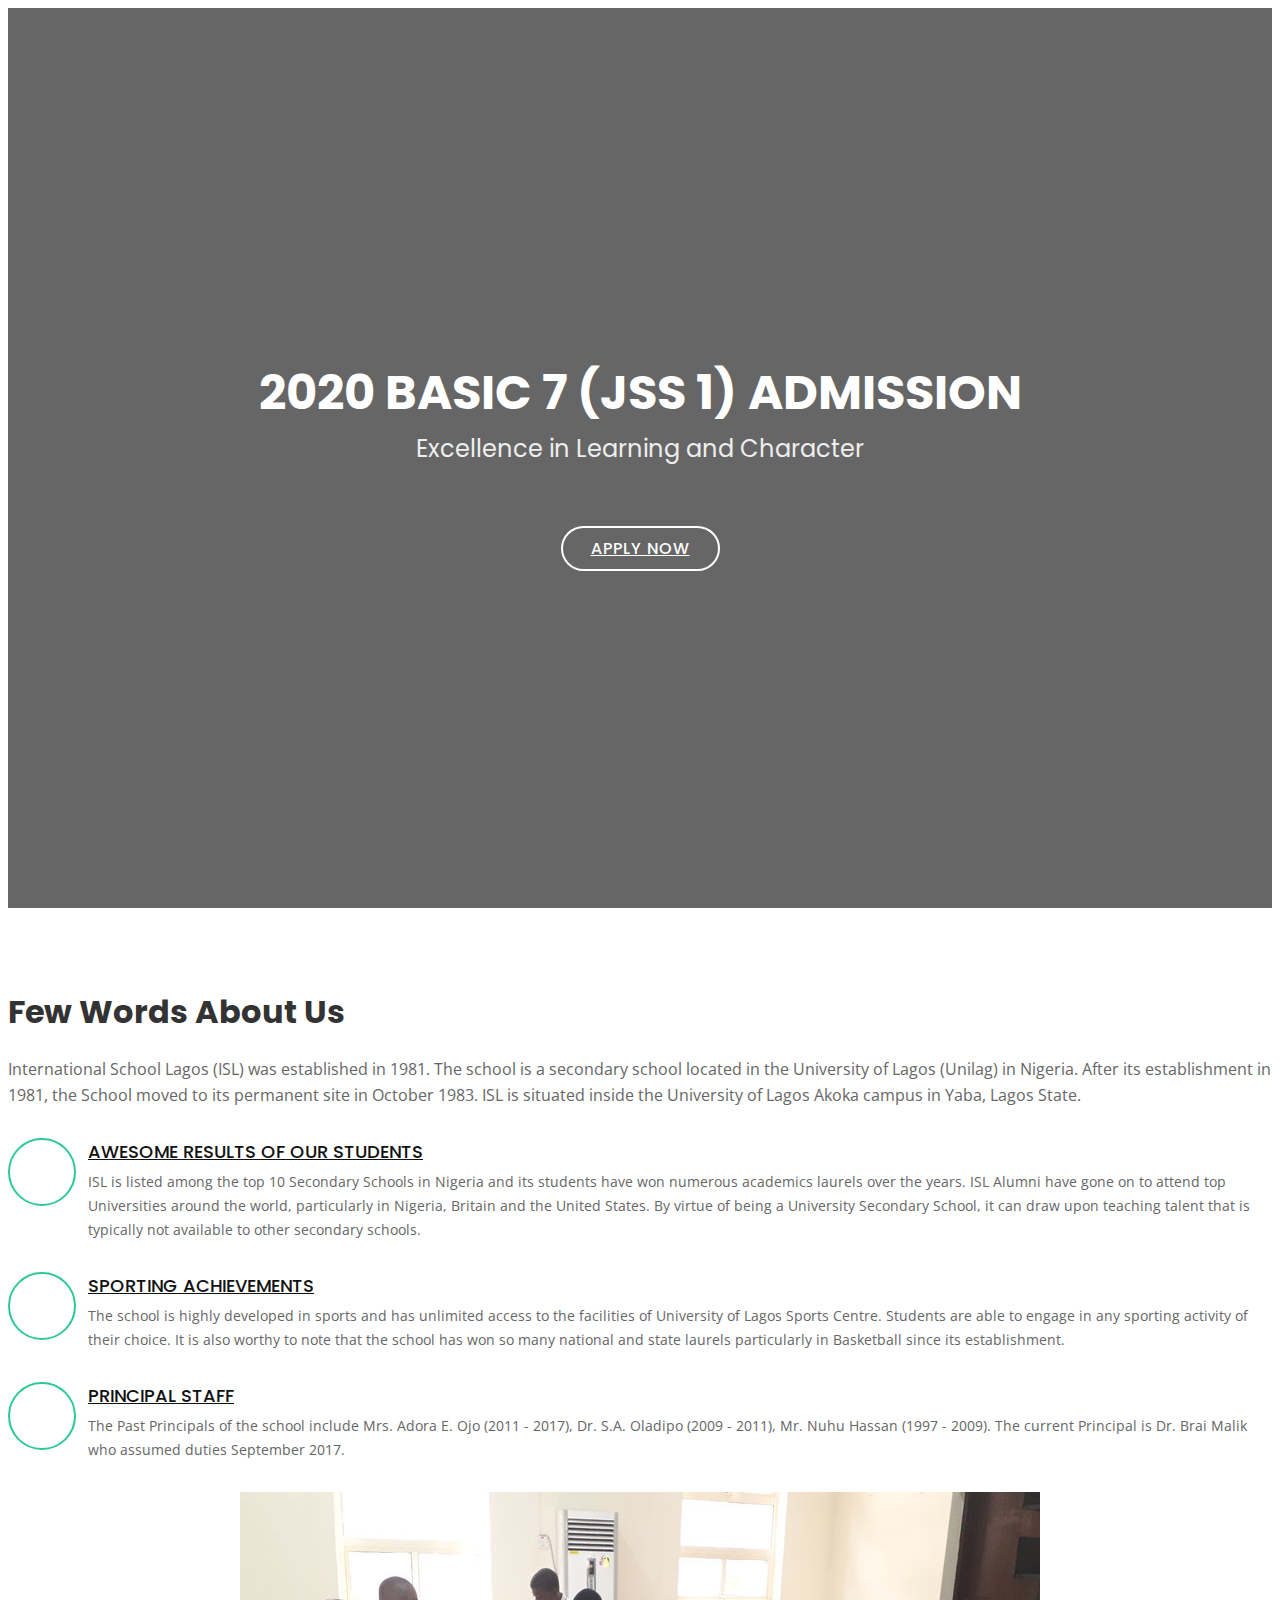
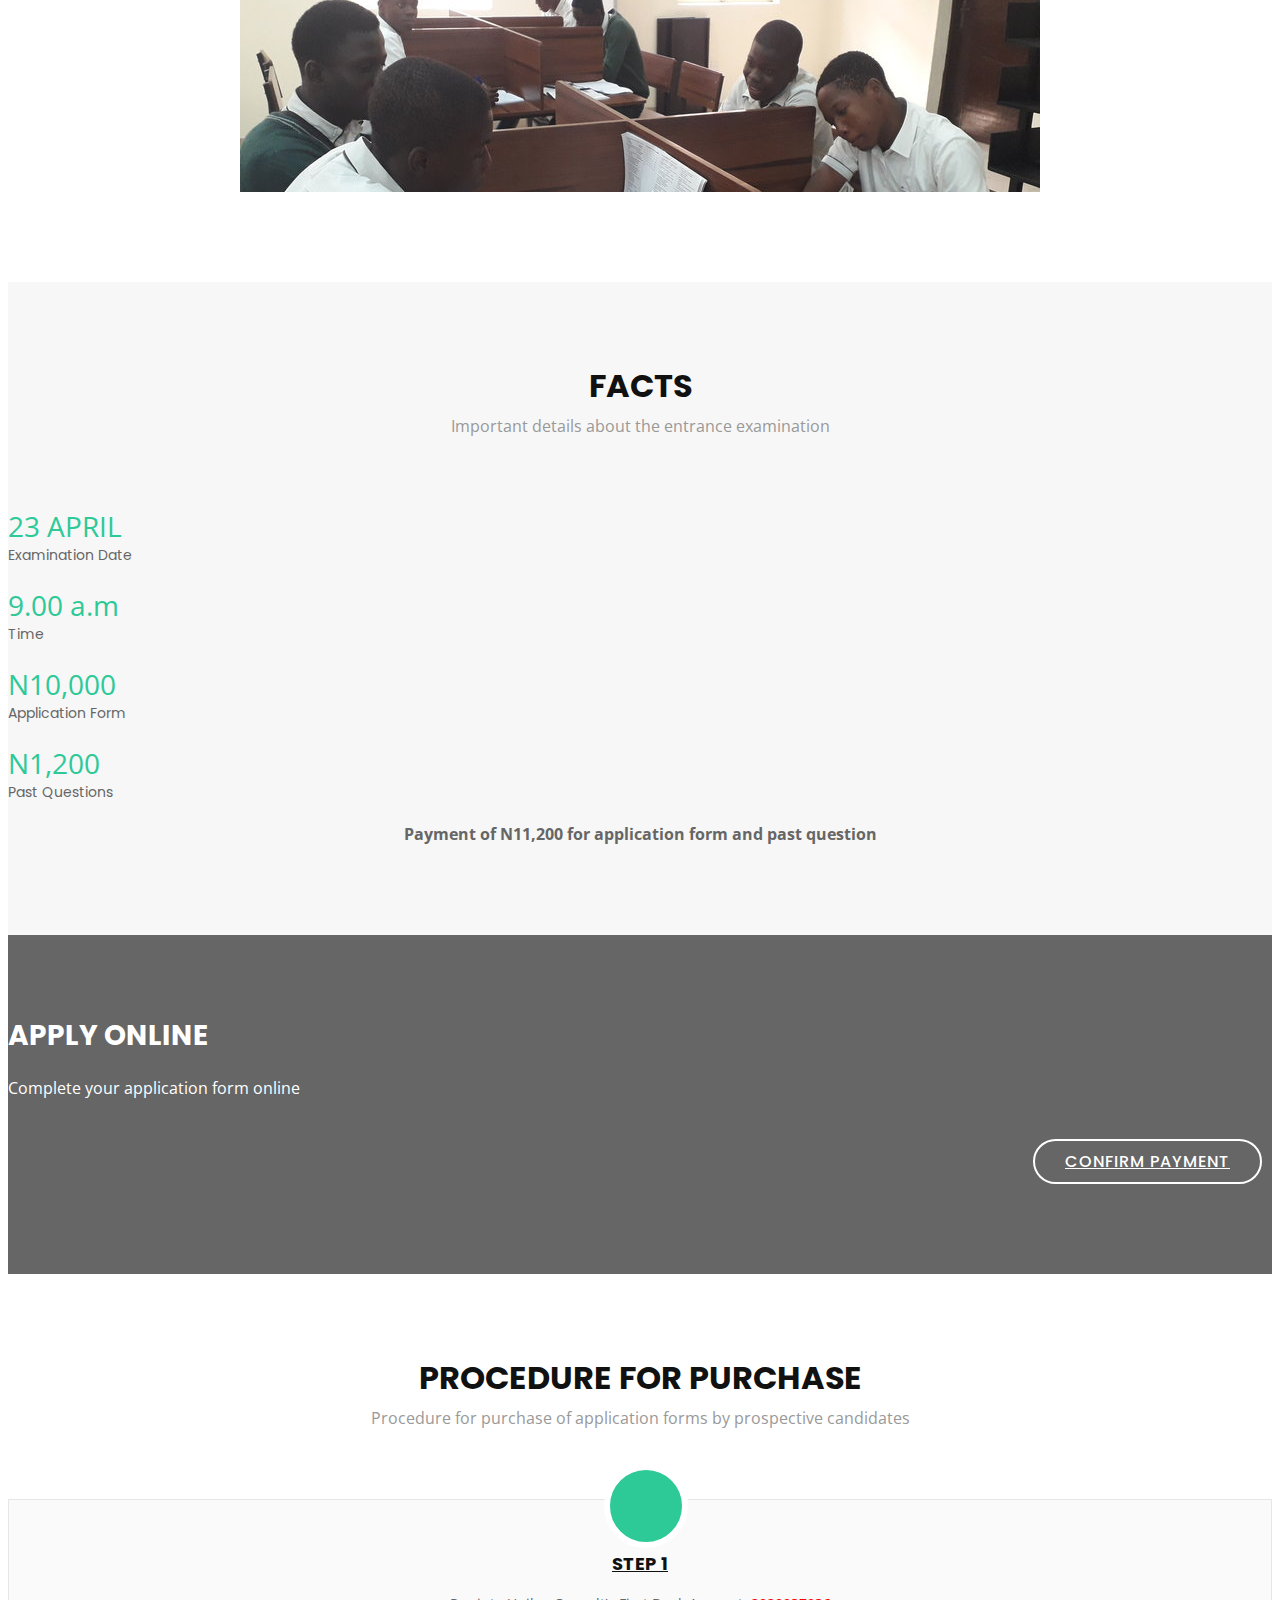
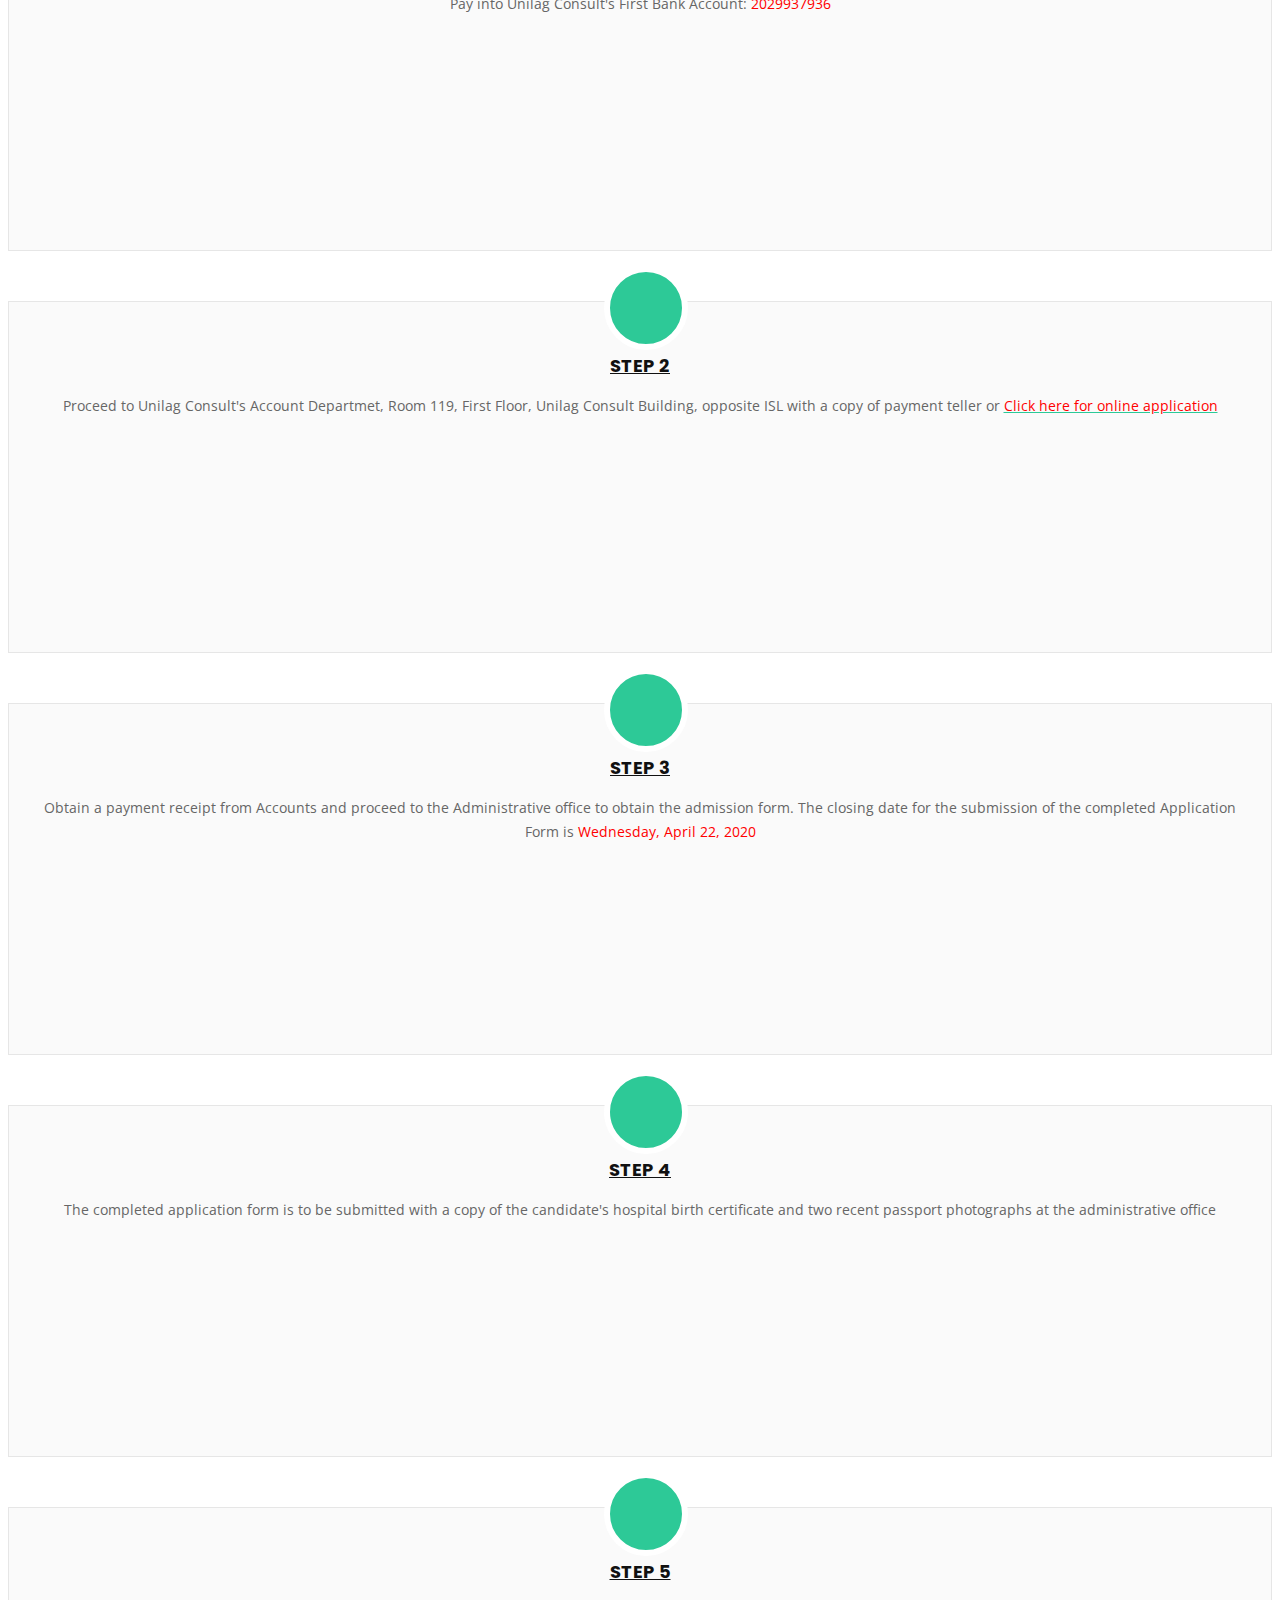
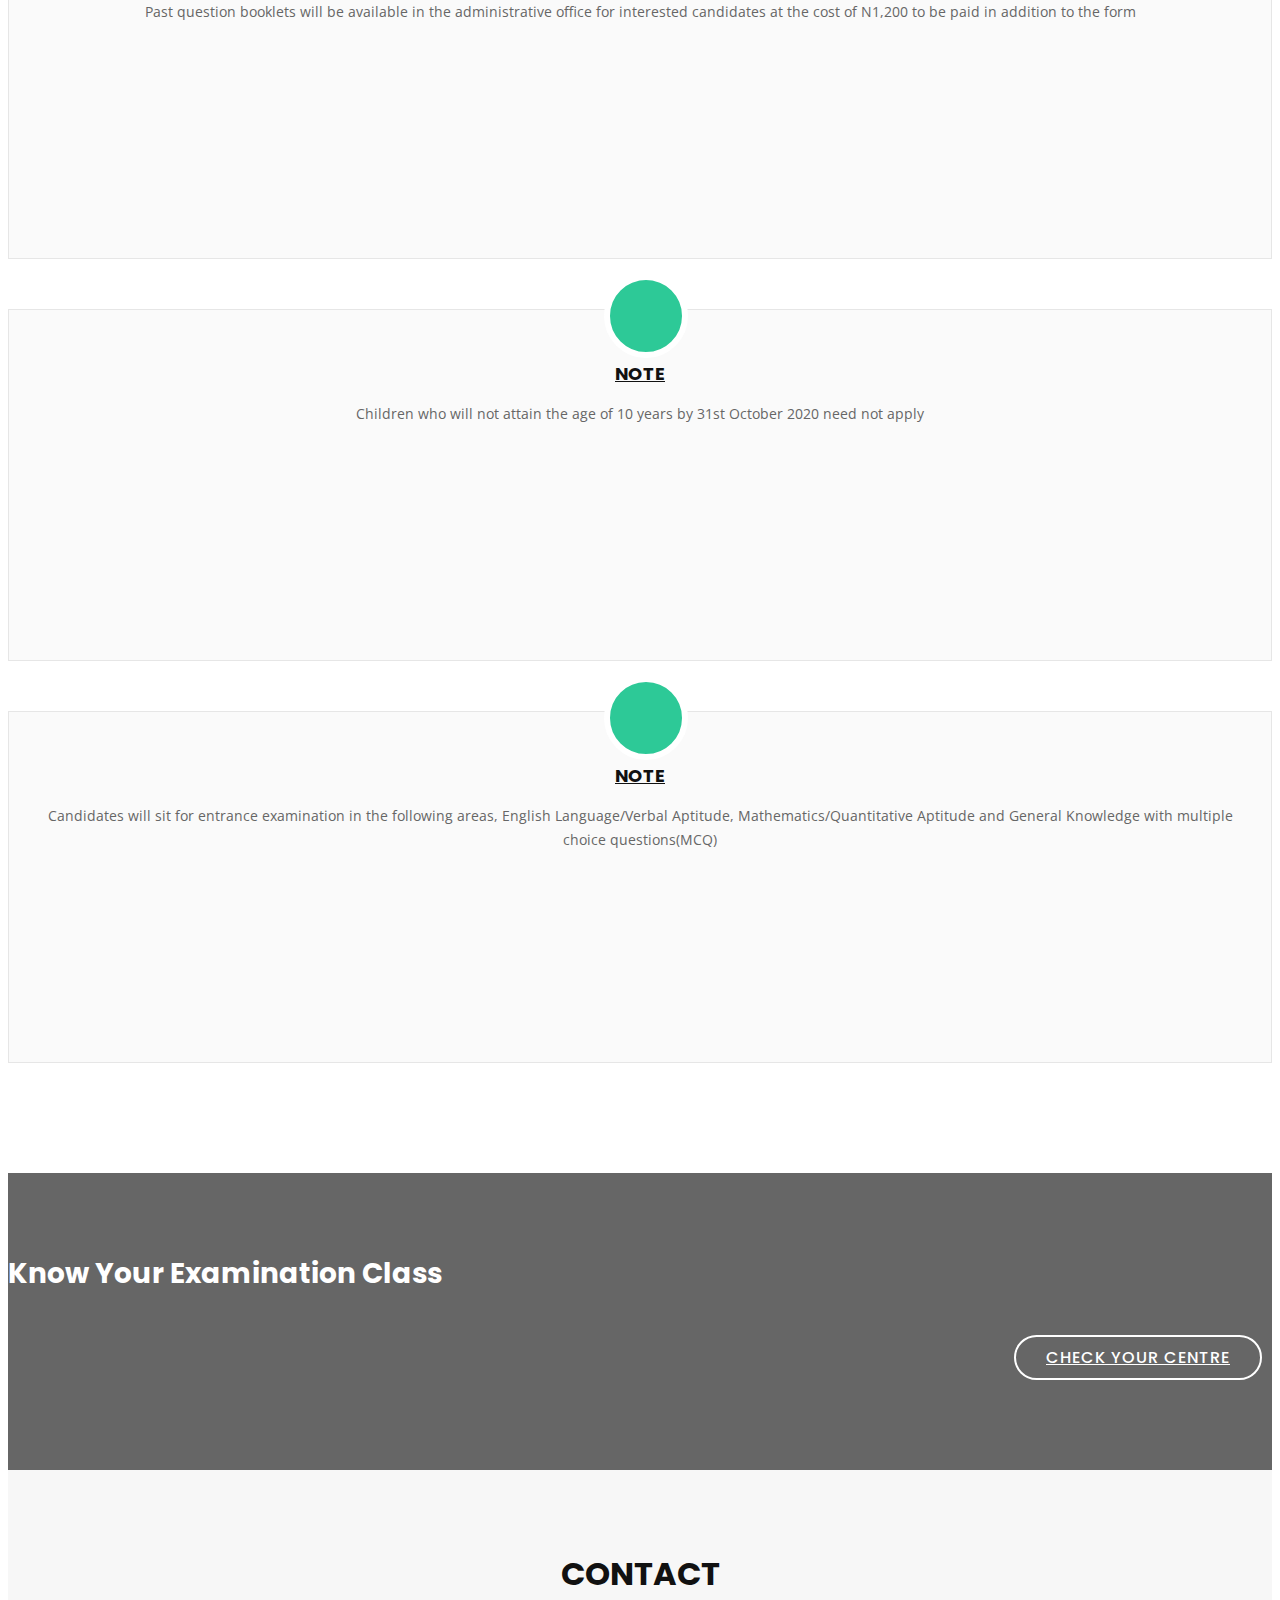
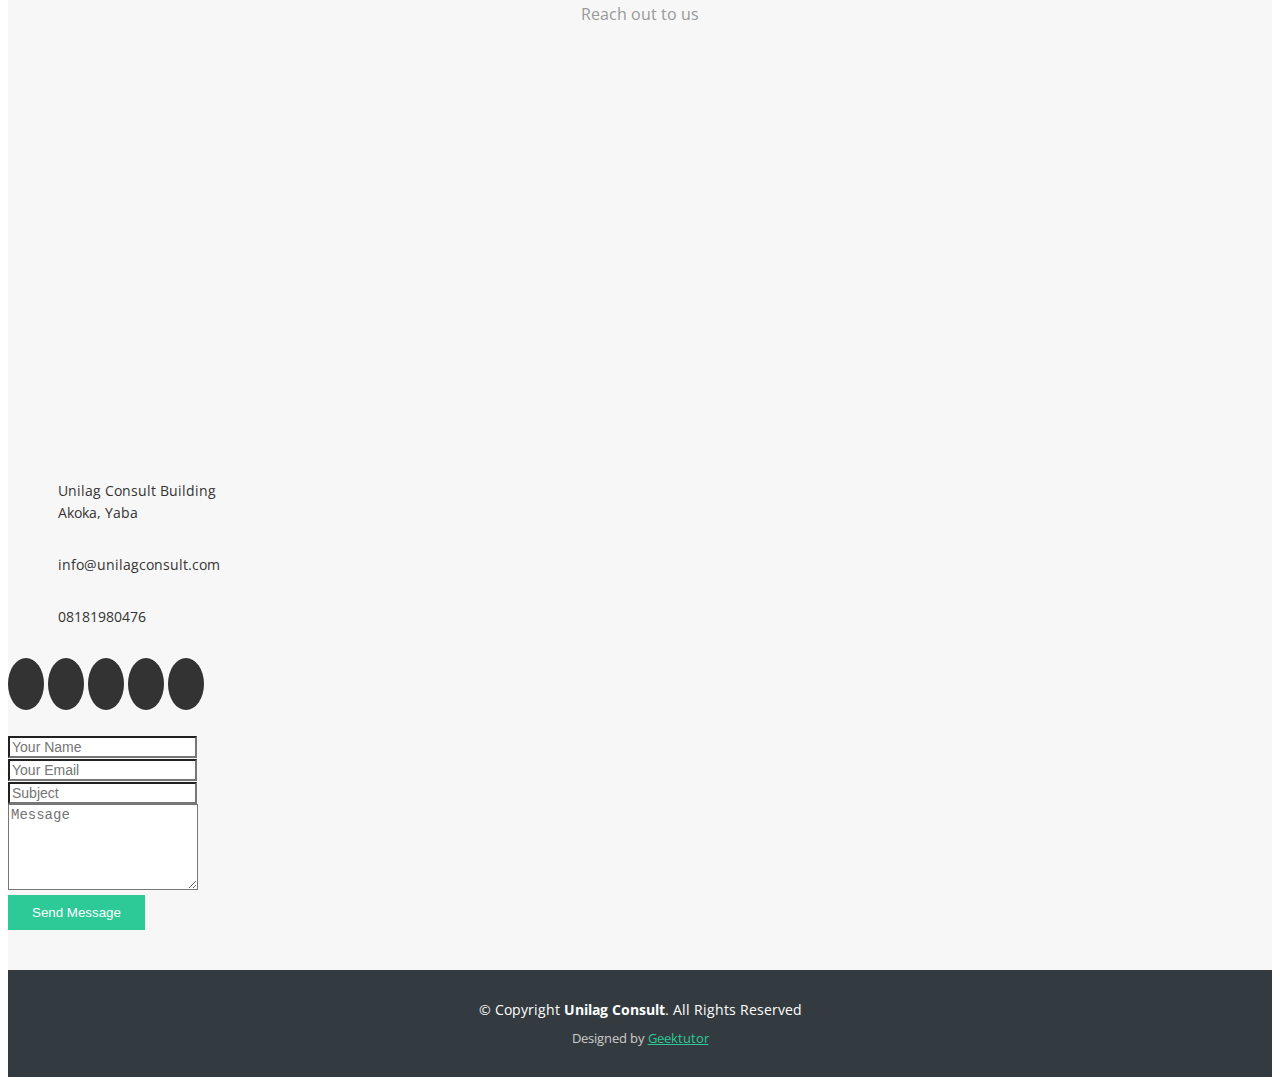
==== index.html @ 1b835e1b "Updated Front End" ====
<!DOCTYPE html>
<html lang="en">
<head>
  <meta charset="utf-8">
  <title>ISL</title>
  <meta content="width=device-width, initial-scale=1.0" name="viewport">
  <meta content="" name="keywords">
  <meta content="" name="description">

  <!-- Favicons -->
  <link href="img/favicon.png" rel="icon">
  <link href="img/apple-touch-icon.png" rel="apple-touch-icon">

  <!-- Google Fonts -->
  <link href="https://fonts.googleapis.com/css?family=Open+Sans:300,300i,400,400i,700,700i|Poppins:300,400,500,700" rel="stylesheet">

  <!-- Bootstrap CSS File -->
  <link href="lib/bootstrap/css/bootstrap.min.css" rel="stylesheet">

  <!-- Libraries CSS Files -->
  <link href="lib/font-awesome/css/font-awesome.min.css" rel="stylesheet">
  <link href="lib/animate/animate.min.css" rel="stylesheet">

  <!-- Main Stylesheet File -->
  <link href="css/style.css" rel="stylesheet">

  <!-- =======================================================
    Theme Name: Regna
    Theme URL: https://bootstrapmade.com/regna-bootstrap-onepage-template/
    Author: BootstrapMade.com
    License: https://bootstrapmade.com/license/
  ======================================================= -->
</head>

<body>

  <!--==========================
  Header
  ============================
  <header id="header">
    <div class="container">

      <div id="logo" class="pull-left">
        <a href="#hero"><img src="img/islogo.jpg" alt="" title="" /></img></a>
        <!-- Uncomment below if you prefer to use a text logo -->
        <!--<h1><a href="#hero">Regna</a></h1>-->
      </div>
      <!--
      <nav id="nav-menu-container">
        <ul class="nav-menu">
          <li class="menu-active"><a href="#hero">Home</a></li>
          <li><a href="#about">About Us</a></li>
          <li><a href="#services">Services</a></li>
          <li><a href="#portfolio">Portfolio</a></li>
          <li><a href="#team">Team</a></li>
          <li class="menu-has-children"><a href="">Drop Down</a>
            <ul>
              <li><a href="#">Drop Down 1</a></li>
              <li class="menu-has-children"><a href="#">Drop Down 2</a>
                <ul>
                  <li><a href="#">Deep Drop Down 1</a></li>
                  <li><a href="#">Deep Drop Down 2</a></li>
                  <li><a href="#">Deep Drop Down 3</a></li>
                  <li><a href="#">Deep Drop Down 4</a></li>
                  <li><a href="#">Deep Drop Down 5</a></li>
                </ul>
              </li>
              <li><a href="#">Drop Down 3</a></li>
              <li><a href="#">Drop Down 4</a></li>
              <li><a href="#">Drop Down 5</a></li>
            </ul>
          </li>
          <li><a href="#contact">Contact Us</a></li>
        </ul>
      </nav><!-- #nav-menu-container -->
    </div>
  </header><!-- #header -->

  <!--==========================
    Hero Section
  ============================-->
  <section id="hero">
    <div class="hero-container">
      <h1>2020 BASIC 7 (JSS 1) ADMISSION</h1>
      <h2>Excellence in Learning and Character</h2>
      <a href="#facts" class="btn-get-started">APPLY NOW</a>
    </div>
  </section><!-- #hero -->

  <main id="main">

    <!--==========================
      About Us Section
    ============================-->
    <section id="about">
      <div class="container">
        <div class="row about-container">

          <div class="col-lg-6 content order-lg-1 order-2">
            <h2 class="title">Few Words About Us</h2>
            <p>International School Lagos (ISL) was established in 1981. The school is a secondary school located in the University of Lagos (Unilag) in Nigeria. After its establishment in 1981, the School moved to its permanent site in October 1983. ISL is situated inside the University of Lagos Akoka campus in Yaba, Lagos State. </p>


            <div class="icon-box wow fadeInUp">
              <div class="icon"><i class="fa fa-lightbulb-o"></i></div>
              <h4 class="title"><a href="">Awesome results of our students</a></h4>
              <p class="description">ISL is listed among the top 10 Secondary Schools in Nigeria and its students have won numerous academics laurels over the years. ISL Alumni have gone on to attend top Universities around the world, particularly in Nigeria, Britain and the United States. By virtue of being a University Secondary School, it can draw upon teaching talent that is typically not available to other secondary schools.</p>
            </div>

            <div class="icon-box wow fadeInUp" data-wow-delay="0.2s">
              <div class="icon"><i class="fa fa-support"></i></div>
              <h4 class="title"><a href="">Sporting Achievements</a></h4>
              <p class="description">The school is highly developed in sports and has unlimited access to the facilities of University of Lagos Sports Centre. Students are able to engage in any sporting activity of their choice. It is also worthy to note that the school has won so many national and state laurels particularly in Basketball since its establishment.</p>
            </div>

            <div class="icon-box wow fadeInUp" data-wow-delay="0.4s">
              <div class="icon"><i class="fa fa-line-chart"></i></div>
              <h4 class="title"><a href="">Principal Staff</a></h4>
              <p class="description">The Past Principals of the school include Mrs. Adora E. Ojo (2011 - 2017), Dr. S.A. Oladipo (2009 - 2011), Mr. Nuhu Hassan (1997 - 2009). The current Principal is Dr. Brai Malik who assumed duties September 2017.</p>
            </div>

          </div>

          <div class="col-lg-6 background order-lg-2 order-1 wow fadeInRight"></div>
        </div>

      </div>
    </section><!-- #about -->

    <!--==========================
      Facts Section
    ============================-->
    <section id="facts">
      <div class="container wow fadeIn">
        <div class="section-header">
          <h3 class="section-title">Facts</h3>
          <p class="section-description">Important details about the entrance examination</p>
        </div>
        <div class="row counters">

  				<div class="col-lg-3 col-6 text-center">
            <span data-toggle="counter-up">23 APRIL</span>
            <p>Examination Date</p>
  				</div>

          <div class="col-lg-3 col-6 text-center">
            <span data-toggle="counter-up">9.00 a.m</span>
            <p>Time</p>
  				</div>

          <div class="col-lg-3 col-6 text-center">
            <span data-toggle="counter-up">N10,000</span>
            <p>Application Form</p>
  				</div>

          <div class="col-lg-3 col-6 text-center">
            <span data-toggle="counter-up">N1,200</span>
            <p>Past Questions</p>
  				</div>

  			</div>
        <p style="text-align: center;"><b>Payment of N11,200 for application form and past question</b></p>
      </div>
    </section><!-- #facts -->

     <!--==========================
    Call To Action Section
    ============================-->
    <section id="call-to-action">
      <div class="container wow fadeIn">
        <div class="row">
          <div class="col-lg-9 text-center text-lg-left">
            <h3 class="cta-title">APPLY ONLINE</h3>
            <p class="cta-text"> Complete your application form online</p>
          </div>
          <div class="col-lg-3 cta-btn-container text-center">
            <a class="cta-btn align-middle" href="/islentrance/online/confirm_payment.php">Confirm Payment</a>
          </div>
        </div>

      </div>
    </section><!-- #call-to-action -->
    <!--==========================
      Services Section
    ============================-->
    <section id="services">
      <div class="container wow fadeIn">
        <div class="section-header">
          <h3 class="section-title">Procedure for Purchase</h3>
          <p class="section-description">Procedure for purchase of application forms by prospective candidates</p>
        </div>
        <div class="row">
          <div class="col-lg-4 col-md-6 wow fadeInUp" data-wow-delay="0.2s">
            <div class="box">
              <div class="icon"><a href=""><i class="fa fa-desktop"></i></a></div>
              <h4 class="title"><a href="">Step 1</a></h4>
              <p class="description">Pay into Unilag Consult's First Bank Account: <span style="color: red">2029937936</span></p>
            </div>
          </div>
          <div class="col-lg-4 col-md-6 wow fadeInUp" data-wow-delay="0.4s">
            <div class="box">
              <div class="icon"><a href=""><i class="fa fa-bar-chart"></i></a></div>
              <h4 class="title"><a href="">Step 2</a></h4>
              <p class="description">Proceed to Unilag Consult's Account Departmet, Room 119, First Floor, Unilag Consult Building, opposite ISL with a copy of payment teller or <a href="/islentrance/online/confirm_payment.php"><span style="color: red;">Click here for online application</span></a></p>
            </div>
          </div>
          <div class="col-lg-4 col-md-6 wow fadeInUp" data-wow-delay="0.6s">
            <div class="box">
              <div class="icon"><a href=""><i class="fa fa-paper-plane"></i></a></div>
              <h4 class="title"><a href="">Step 3</a></h4>
              <p class="description">Obtain a payment receipt from Accounts and proceed to the Administrative office to obtain the admission form. The closing date for the submission of the completed Application Form is <span style="color: red;">Wednesday, April 22, 2020</span></p>
            </div>
          </div>

          <div class="col-lg-4 col-md-6 wow fadeInUp" data-wow-delay="0.2s">
            <div class="box">
              <div class="icon"><a href=""><i class="fa fa-photo"></i></a></div>
              <h4 class="title"><a href="">Step 4</a></h4>
              <p class="description">The completed application form is to be submitted with a copy of the candidate's hospital birth certificate and two recent passport photographs at the administrative office</p>
            </div>
          </div>
          <div class="col-lg-4 col-md-6 wow fadeInUp" data-wow-delay="0.6s">
            <div class="box">
              <div class="icon"><a href=""><i class="fa fa-shopping-bag"></i></a></div>
              <h4 class="title"><a href="">Step 5</a></h4>
              <p class="description">Past question booklets will be available in the administrative office for interested candidates at the cost of N1,200 to be paid in addition to the form</p>
            </div>
          </div>
          <div class="col-lg-4 col-md-6 wow fadeInUp" data-wow-delay="0.4s">
            <div class="box">
              <div class="icon"><a href=""><i class="fa fa-road"></i></a></div>
              <h4 class="title"><a href="">Note</a></h4>
              <p class="description">Children who will not attain the age of 10 years by 31st October 2020 need not apply</p>
            </div>
          </div>
          <div class="col-lg-4 col-md-6 wow fadeInUp" data-wow-delay="0.6s">
            <div class="box">
              <div class="icon"><a href=""><i class="fa fa-shopping-bag"></i></a></div>
              <h4 class="title"><a href="">Note</a></h4>
              <p class="description">Candidates will sit for entrance examination in the following areas, English Language/Verbal Aptitude, Mathematics/Quantitative Aptitude and General Knowledge with multiple choice questions(MCQ)</p>
            </div>
          </div>
          
        </div>

      </div>
    </section><!-- #services -->

        <!--==========================
    Call To Action Section
    ============================-->
    <section id="call-to-action">
      <div class="container wow fadeIn">
        <div class="row">
          <div class="col-lg-9 text-center text-lg-left">
            <h3 class="cta-title">Know Your Examination Class</h3>
            <p class="cta-text"></p>
          </div>
          <div class="col-lg-3 cta-btn-container text-center">
            <a class="cta-btn align-middle" href="/islentrance/online/exam_details.php">Check Your Centre</a>
          </div>
        </div>

      </div>
    </section><!-- #call-to-action -->

    <!--==========================
      Portfolio Section
    ============================
    <section id="portfolio">
      <div class="container wow fadeInUp">
        <div class="section-header">
          <h3 class="section-title">Portfolio</h3>
          <p class="section-description">Sed ut perspiciatis unde omnis iste natus error sit voluptatem accusantium doloremque</p>
        </div>
        <div class="row">

          <div class="col-lg-12">
            <ul id="portfolio-flters">
              <li data-filter=".filter-app, .filter-card, .filter-logo, .filter-web" class="filter-active">All</li>
              <li data-filter=".filter-app">App</li>
              <li data-filter=".filter-card">Card</li>
              <li data-filter=".filter-logo">Logo</li>
              <li data-filter=".filter-web">Web</li>
            </ul>
          </div>
        </div>

        <div class="row" id="portfolio-wrapper">
          <div class="col-lg-3 col-md-6 portfolio-item filter-app">
            <a href="">
              <img src="img/portfolio/app1.jpg" alt="">
              <div class="details">
                <h4>App 1</h4>
                <span>Alored dono par</span>
              </div>
            </a>
          </div>

          <div class="col-lg-3 col-md-6 portfolio-item filter-web">
            <a href="">
              <img src="img/portfolio/web2.jpg" alt="">
              <div class="details">
                <h4>Web 2</h4>
                <span>Alored dono par</span>
              </div>
            </a>
          </div>

          <div class="col-lg-3 col-md-6 portfolio-item filter-app">
            <a href="">
              <img src="img/portfolio/app3.jpg" alt="">
              <div class="details">
                <h4>App 3</h4>
                <span>Alored dono par</span>
              </div>
            </a>
          </div>

          <div class="col-lg-3 col-md-6 portfolio-item filter-card">
            <a href="">
              <img src="img/portfolio/card1.jpg" alt="">
              <div class="details">
                <h4>Card 1</h4>
                <span>Alored dono par</span>
              </div>
            </a>
          </div>

          <div class="col-lg-3 col-md-6 portfolio-item filter-card">
            <a href="">
              <img src="img/portfolio/card2.jpg" alt="">
              <div class="details">
                <h4>Card 2</h4>
                <span>Alored dono par</span>
              </div>
            </a>
          </div>

          <div class="col-lg-3 col-md-6 portfolio-item filter-web">
            <a href="">
              <img src="img/portfolio/web3.jpg" alt="">
              <div class="details">
                <h4>Web 3</h4>
                <span>Alored dono par</span>
              </div>
            </a>
          </div>

          <div class="col-lg-3 col-md-6 portfolio-item filter-card">
            <a href="">
              <img src="img/portfolio/card3.jpg" alt="">
              <div class="details">
                <h4>Card 3</h4>
                <span>Alored dono par</span>
              </div>
            </a>
          </div>

          <div class="col-lg-3 col-md-6 portfolio-item filter-app">
            <a href="">
              <img src="img/portfolio/app2.jpg" alt="">
              <div class="details">
                <h4>App 2</h4>
                <span>Alored dono par</span>
              </div>
            </a>
          </div>

          <div class="col-lg-3 col-md-6 portfolio-item filter-logo">
            <a href="">
              <img src="img/portfolio/logo1.jpg" alt="">
              <div class="details">
                <h4>Logo 1</h4>
                <span>Alored dono par</span>
              </div>
            </a>
          </div>

          <div class="col-lg-3 col-md-6 portfolio-item filter-logo">
            <a href="">
              <img src="img/portfolio/logo3.jpg" alt="">
              <div class="details">
                <h4>Logo 3</h4>
                <span>Alored dono par</span>
              </div>
            </a>
          </div>

          <div class="col-lg-3 col-md-6 portfolio-item filter-web">
            <a href="">
              <img src="img/portfolio/web1.jpg" alt="">
              <div class="details">
                <h4>Web 1</h4>
                <span>Alored dono par</span>
              </div>
            </a>
          </div>

          <div class="col-lg-3 col-md-6 portfolio-item filter-logo">
            <a href="">
              <img src="img/portfolio/logo2.jpg" alt="">
              <div class="details">
                <h4>Logo 2</h4>
                <span>Alored dono par</span>
              </div>
            </a>
          </div>

        </div>

      </div>
    </section><!-- #portfolio -->

    <!--==========================
      Team Section
    ============================
    <section id="team">
      <div class="container wow fadeInUp">
        <div class="section-header">
          <h3 class="section-title">Team</h3>
          <p class="section-description">Sed ut perspiciatis unde omnis iste natus error sit voluptatem accusantium doloremque</p>
        </div>
        <div class="row">
          <div class="col-lg-3 col-md-6">
            <div class="member">
              <div class="pic"><img src="img/team-1.jpg" alt=""></div>
              <h4>Walter White</h4>
              <span>Chief Executive Officer</span>
              <div class="social">
                <a href=""><i class="fa fa-twitter"></i></a>
                <a href=""><i class="fa fa-facebook"></i></a>
                <a href=""><i class="fa fa-google-plus"></i></a>
                <a href=""><i class="fa fa-linkedin"></i></a>
              </div>
            </div>
          </div>

          <div class="col-lg-3 col-md-6">
            <div class="member">
              <div class="pic"><img src="img/team-2.jpg" alt=""></div>
              <h4>Sarah Jhinson</h4>
              <span>Product Manager</span>
              <div class="social">
                <a href=""><i class="fa fa-twitter"></i></a>
                <a href=""><i class="fa fa-facebook"></i></a>
                <a href=""><i class="fa fa-google-plus"></i></a>
                <a href=""><i class="fa fa-linkedin"></i></a>
              </div>
            </div>
          </div>

          <div class="col-lg-3 col-md-6">
            <div class="member">
              <div class="pic"><img src="img/team-3.jpg" alt=""></div>
              <h4>William Anderson</h4>
              <span>CTO</span>
              <div class="social">
                <a href=""><i class="fa fa-twitter"></i></a>
                <a href=""><i class="fa fa-facebook"></i></a>
                <a href=""><i class="fa fa-google-plus"></i></a>
                <a href=""><i class="fa fa-linkedin"></i></a>
              </div>
            </div>
          </div>

          <div class="col-lg-3 col-md-6">
            <div class="member">
              <div class="pic"><img src="img/team-4.jpg" alt=""></div>
              <h4>Amanda Jepson</h4>
              <span>Accountant</span>
              <div class="social">
                <a href=""><i class="fa fa-twitter"></i></a>
                <a href=""><i class="fa fa-facebook"></i></a>
                <a href=""><i class="fa fa-google-plus"></i></a>
                <a href=""><i class="fa fa-linkedin"></i></a>
              </div>
            </div>
          </div>
        </div>

      </div>
    </section><!-- #team -->

    <!--==========================
      Contact Section
    ============================-->
    <section id="contact">
      <div class="container wow fadeInUp">
        <div class="section-header">
          <h3 class="section-title">Contact</h3>
          <p class="section-description">Reach out to us</p>
        </div>
      </div>

      <!-- Uncomment below if you wan to use dynamic maps -->
      <iframe src="https://www.google.com/maps/embed?pb=!1m18!1m12!1m3!1d3964.070449643298!2d3.388423315288962!3d6.51276732509363!2m3!1f0!2f0!3f0!3m2!1i1024!2i768!4f13.1!3m3!1m2!1s0x103b8cef92c57285%3A0x12fd7756f48b1939!2sUnilag%20Consult!5e0!3m2!1sen!2sng!4v1579146131736!5m2!1sen!2sng" width="100%" height="380" frameborder="0" style="border:0" allowfullscreen></iframe>

      <div class="container wow fadeInUp mt-5">
        <div class="row justify-content-center">

          <div class="col-lg-3 col-md-4">

            <div class="info">
              <div>
                <i class="fa fa-map-marker"></i>
                <p>Unilag Consult Building<br>Akoka, Yaba</p>
              </div>

              <div>
                <i class="fa fa-envelope"></i>
                <p>info@unilagconsult.com</p>
              </div>

              <div>
                <i class="fa fa-phone"></i>
                <p>08181980476</p>
              </div>
            </div>

            <div class="social-links">
              <a href="#" class="twitter"><i class="fa fa-twitter"></i></a>
              <a href="#" class="facebook"><i class="fa fa-facebook"></i></a>
              <a href="#" class="instagram"><i class="fa fa-instagram"></i></a>
              <a href="#" class="google-plus"><i class="fa fa-google-plus"></i></a>
              <a href="#" class="linkedin"><i class="fa fa-linkedin"></i></a>
            </div>

          </div>

          <div class="col-lg-5 col-md-8">
            <div class="form">
              <div id="sendmessage">Your message has been sent. Thank you!</div>
              <div id="errormessage"></div>
              <form action="" method="post" role="form" class="contactForm">
                <div class="form-group">
                  <input type="text" name="name" class="form-control" id="name" placeholder="Your Name" data-rule="minlen:4" data-msg="Please enter at least 4 chars" />
                  <div class="validation"></div>
                </div>
                <div class="form-group">
                  <input type="email" class="form-control" name="email" id="email" placeholder="Your Email" data-rule="email" data-msg="Please enter a valid email" />
                  <div class="validation"></div>
                </div>
                <div class="form-group">
                  <input type="text" class="form-control" name="subject" id="subject" placeholder="Subject" data-rule="minlen:4" data-msg="Please enter at least 8 chars of subject" />
                  <div class="validation"></div>
                </div>
                <div class="form-group">
                  <textarea class="form-control" name="message" rows="5" data-rule="required" data-msg="Please write something for us" placeholder="Message"></textarea>
                  <div class="validation"></div>
                </div>
                <div class="text-center"><button type="submit">Send Message</button></div>
              </form>
            </div>
          </div>

        </div>

      </div>
    </section><!-- #contact -->

  </main>

  <!--==========================
    Footer
  ============================-->
  <footer id="footer">
    <div class="footer-top">
      <div class="container">

      </div>
    </div>

    <div class="container">
      <div class="copyright">
        &copy; Copyright <strong>Unilag Consult</strong>. All Rights Reserved
      </div>
      <div class="credits">
        Designed by <a href="https://geektutor.xyz/">Geektutor</a>
      </div>
    </div>
  </footer><!-- #footer -->

  <a href="#" class="back-to-top"><i class="fa fa-chevron-up"></i></a>

  <!-- JavaScript Libraries -->
  <script src="lib/jquery/jquery.min.js"></script>
  <script src="lib/jquery/jquery-migrate.min.js"></script>
  <script src="lib/bootstrap/js/bootstrap.bundle.min.js"></script>
  <script src="lib/easing/easing.min.js"></script>
  <script src="lib/wow/wow.min.js"></script>
  <script src="lib/waypoints/waypoints.min.js"></script>
  <!--<script src="lib/counterup/counterup.min.js"></script>-->
  <script src="lib/superfish/hoverIntent.js"></script>
  <script src="lib/superfish/superfish.min.js"></script>

  <!-- Contact Form JavaScript File -->
  <script src="contactform/contactform.js"></script>

  <!-- Template Main Javascript File -->
  <script src="js/main.js"></script>

</body>
</html>
---- css/style.css ----
/*
  Theme Name: Regna
  Theme URL: https://bootstrapmade.com/regna-bootstrap-onepage-template/
  Author: BootstrapMade.com
  License: https://bootstrapmade.com/license/
*/

/*--------------------------------------------------------------
# General
--------------------------------------------------------------*/

body {
  background: #fff;
  color: #666666;
  font-family: "Open Sans", sans-serif;
}

a {
  color: #2dc997;
}

a:hover,
a:active,
a:focus {
  color: #2dca98;
  outline: none;
  text-decoration: none;
}

p {
  padding: 0;
  margin: 0 0 30px 0;
}

h1,
h2,
h3,
h4,
h5,
h6 {
  font-family: "Poppins", sans-serif;
  font-weight: 400;
  margin: 0 0 20px 0;
  padding: 0;
}

/* Prelaoder */

#preloader {
  position: fixed;
  left: 0;
  top: 0;
  z-index: 999;
  width: 100%;
  height: 100%;
  overflow: visible;
  background: #fff url("../img/preloader.svg") no-repeat center center;
}

/* Back to top button */

.back-to-top {
  position: fixed;
  display: none;
  background: rgba(0, 0, 0, 0.2);
  color: #fff;
  padding: 6px 12px 9px 12px;
  font-size: 16px;
  border-radius: 2px;
  right: 15px;
  bottom: 15px;
  transition: background 0.5s;
}

.back-to-top:focus {
  background: rgba(0, 0, 0, 0.2);
  color: #fff;
  outline: none;
}

.back-to-top:hover {
  background: #2dc997;
  color: #fff;
}

/*--------------------------------------------------------------
# Header
--------------------------------------------------------------*/

#header {
  padding: 30px 0;
  height: 92px;
  position: fixed;
  left: 0;
  top: 0;
  right: 0;
  transition: all 0.5s;
  z-index: 997;
}

#header #logo {
  float: left;
}

#header #logo h1 {
  font-size: 36px;
  margin: 0;
  padding: 6px 0;
  line-height: 1;
  font-family: "Poppins", sans-serif;
  font-weight: 700;
  letter-spacing: 3px;
  text-transform: uppercase;
}

#header #logo h1 a,
#header #logo h1 a:hover {
  color: #fff;
}

#header #logo img {
  padding: 0;
  margin: 0;
}

#header.header-fixed {
  background: rgba(52, 59, 64, 0.9);
  padding: 20px 0;
  height: 72px;
  transition: all 0.5s;
}

/*--------------------------------------------------------------
# Hero Section
--------------------------------------------------------------*/

#hero {
  width: 100%;
  height: 100vh;
  background: url(../img/isl.jpg) top center;
  background-size: cover;
  position: relative;
}

#hero:before {
  content: "";
  background: rgba(0, 0, 0, 0.6);
  position: absolute;
  bottom: 0;
  top: 0;
  left: 0;
  right: 0;
}

#hero .hero-container {
  position: absolute;
  bottom: 0;
  top: 0;
  left: 0;
  right: 0;
  display: -webkit-box;
  display: -webkit-flex;
  display: -ms-flexbox;
  display: flex;
  -webkit-box-pack: center;
  -webkit-justify-content: center;
  -ms-flex-pack: center;
  justify-content: center;
  -webkit-box-align: center;
  -webkit-align-items: center;
  -ms-flex-align: center;
  align-items: center;
  -webkit-box-orient: vertical;
  -webkit-box-direction: normal;
  -webkit-flex-direction: column;
  -ms-flex-direction: column;
  flex-direction: column;
  text-align: center;
}

#hero h1 {
  margin: 30px 0 10px 0;
  font-size: 48px;
  font-weight: 700;
  line-height: 56px;
  text-transform: uppercase;
  color: #fff;
}

#hero h2 {
  color: #eee;
  margin-bottom: 50px;
  font-size: 24px;
}

#hero .btn-get-started {
  font-family: "Poppins", sans-serif;
  text-transform: uppercase;
  font-weight: 500;
  font-size: 16px;
  letter-spacing: 1px;
  display: inline-block;
  padding: 8px 28px;
  border-radius: 50px;
  transition: 0.5s;
  margin: 10px;
  border: 2px solid #fff;
  color: #fff;
}

#hero .btn-get-started:hover {
  background: #2dc997;
  border: 2px solid #2dc997;
}

/*--------------------------------------------------------------
# Navigation Menu
--------------------------------------------------------------*/

/* Nav Menu Essentials */

.nav-menu,
.nav-menu * {
  margin: 0;
  padding: 0;
  list-style: none;
}

.nav-menu ul {
  position: absolute;
  display: none;
  top: 100%;
  left: 0;
  z-index: 99;
}

.nav-menu li {
  position: relative;
  white-space: nowrap;
}

.nav-menu > li {
  float: left;
}

.nav-menu li:hover > ul,
.nav-menu li.sfHover > ul {
  display: block;
}

.nav-menu ul ul {
  top: 0;
  left: 100%;
}

.nav-menu ul li {
  min-width: 180px;
}

/* Nav Menu Arrows */

.sf-arrows .sf-with-ul {
  padding-right: 30px;
}

.sf-arrows .sf-with-ul:after {
  content: "\f107";
  position: absolute;
  right: 15px;
  font-family: FontAwesome;
  font-style: normal;
  font-weight: normal;
}

.sf-arrows ul .sf-with-ul:after {
  content: "\f105";
}

/* Nav Meu Container */

#nav-menu-container {
  float: right;
  margin: 0;
}

/* Nav Meu Styling */

.nav-menu a {
  padding: 0 8px 10px 8px;
  text-decoration: none;
  display: inline-block;
  color: #fff;
  font-family: "Poppins", sans-serif;
  font-weight: 400;
  text-transform: uppercase;
  font-size: 13px;
  outline: none;
}

.nav-menu > li {
  margin-left: 10px;
}

.nav-menu > li > a:before {
  content: "";
  position: absolute;
  width: 100%;
  height: 2px;
  bottom: 0;
  left: 0;
  background-color: #2dc997;
  visibility: hidden;
  -webkit-transform: scaleX(0);
  transform: scaleX(0);
  transition: all 0.3s ease-in-out 0s;
}

.nav-menu a:hover:before,
.nav-menu li:hover > a:before,
.nav-menu .menu-active > a:before {
  visibility: visible;
  -webkit-transform: scaleX(1);
  transform: scaleX(1);
}

.nav-menu ul {
  margin: 4px 0 0 0;
  border: 1px solid #e7e7e7;
}

.nav-menu ul li {
  background: #fff;
}

.nav-menu ul li:first-child {
  border-top: 0;
}

.nav-menu ul li a {
  padding: 10px;
  color: #333;
  transition: 0.3s;
  display: block;
  font-size: 13px;
  text-transform: none;
}

.nav-menu ul li a:hover {
  background: #2dc997;
  color: #fff;
}

.nav-menu ul ul {
  margin: 0;
}

/* Mobile Nav Toggle */

#mobile-nav-toggle {
  position: fixed;
  right: 0;
  top: 0;
  z-index: 999;
  margin: 20px 20px 0 0;
  border: 0;
  background: none;
  font-size: 24px;
  display: none;
  transition: all 0.4s;
  outline: none;
  cursor: pointer;
}

#mobile-nav-toggle i {
  color: #fff;
}

/* Mobile Nav Styling */

#mobile-nav {
  position: fixed;
  top: 0;
  padding-top: 18px;
  bottom: 0;
  z-index: 998;
  background: rgba(52, 59, 64, 0.9);
  left: -260px;
  width: 260px;
  overflow-y: auto;
  transition: 0.4s;
}

#mobile-nav ul {
  padding: 0;
  margin: 0;
  list-style: none;
}

#mobile-nav ul li {
  position: relative;
}

#mobile-nav ul li a {
  color: #fff;
  font-size: 16px;
  overflow: hidden;
  padding: 10px 22px 10px 15px;
  position: relative;
  text-decoration: none;
  width: 100%;
  display: block;
  outline: none;
}

#mobile-nav ul li a:hover {
  color: #fff;
}

#mobile-nav ul li li {
  padding-left: 30px;
}

#mobile-nav ul .menu-has-children i {
  position: absolute;
  right: 0;
  z-index: 99;
  padding: 15px;
  cursor: pointer;
  color: #fff;
}

#mobile-nav ul .menu-has-children i.fa-chevron-up {
  color: #2dc997;
}

#mobile-nav ul .menu-item-active {
  color: #2dc997;
}

#mobile-body-overly {
  width: 100%;
  height: 100%;
  z-index: 997;
  top: 0;
  left: 0;
  position: fixed;
  background: rgba(52, 59, 64, 0.9);
  display: none;
}

/* Mobile Nav body classes */

body.mobile-nav-active {
  overflow: hidden;
}

body.mobile-nav-active #mobile-nav {
  left: 0;
}

body.mobile-nav-active #mobile-nav-toggle {
  color: #fff;
}

/*--------------------------------------------------------------
# Sections
--------------------------------------------------------------*/

/* Sections Header
--------------------------------*/

.section-header .section-title {
  font-size: 32px;
  color: #111;
  text-transform: uppercase;
  text-align: center;
  font-weight: 700;
  margin-bottom: 5px;
}

.section-header .section-description {
  text-align: center;
  padding-bottom: 40px;
  color: #999;
}

/* About Us Section
--------------------------------*/

#about {
  background: #fff;
  padding: 80px 0;
}

#about .about-container .background {
  min-height: 300px;
  background: url(../img/rsz_student.jpg) center top no-repeat;
  margin-bottom: 10px;
}

#about .about-container .content {
  background: #fff;
}

#about .about-container .title {
  color: #333;
  font-weight: 700;
  font-size: 32px;
}

#about .about-container p {
  line-height: 26px;
}

#about .about-container p:last-child {
  margin-bottom: 0;
}

#about .about-container .icon-box {
  background: #fff;
  background-size: cover;
  padding: 0 0 30px 0;
}

#about .about-container .icon-box .icon {
  float: left;
  background: #fff;
  width: 64px;
  height: 64px;
  display: -webkit-box;
  display: -webkit-flex;
  display: -ms-flexbox;
  display: flex;
  -webkit-box-pack: center;
  -webkit-justify-content: center;
  -ms-flex-pack: center;
  justify-content: center;
  -webkit-box-align: center;
  -webkit-align-items: center;
  -ms-flex-align: center;
  align-items: center;
  -webkit-box-orient: vertical;
  -webkit-box-direction: normal;
  -webkit-flex-direction: column;
  -ms-flex-direction: column;
  flex-direction: column;
  text-align: center;
  border-radius: 50%;
  border: 2px solid #2dc997;
}

#about .about-container .icon-box .icon i {
  color: #2dc997;
  font-size: 24px;
}

#about .about-container .icon-box .title {
  margin-left: 80px;
  font-weight: 500;
  margin-bottom: 5px;
  font-size: 18px;
  text-transform: uppercase;
}

#about .about-container .icon-box .title a {
  color: #111;
}

#about .about-container .icon-box .description {
  margin-left: 80px;
  line-height: 24px;
  font-size: 14px;
}

/* Facts Section
--------------------------------*/

#facts {
  background: #f7f7f7;
  padding: 80px 0 60px 0;
}

#facts .counters span {
  font-size: 28px;
  display: block;
  color: #2dc997;
}

#facts .counters p {
  padding: 0;
  margin: 0 0 20px 0;
  font-family: "Poppins", sans-serif;
  font-size: 14px;
}

/* Services Section
--------------------------------*/

#services {
  background: #fff;
  background-size: cover;
  padding: 80px 0 60px 0;
}

#services .box {
  padding: 50px 20px;
  margin-bottom: 50px;
  text-align: center;
  border: 1px solid #e6e6e6;
  height: 250px;
  position: relative;
  background: #fafafa;
}

#services .icon {
  position: absolute;
  top: -36px;
  left: calc(50% - 36px);
  transition: 0.2s;
  border-radius: 50%;
  border: 6px solid #fff;
  display: -webkit-box;
  display: -webkit-flex;
  display: -ms-flexbox;
  display: flex;
  -webkit-box-pack: center;
  -webkit-justify-content: center;
  -ms-flex-pack: center;
  justify-content: center;
  -webkit-box-align: center;
  -webkit-align-items: center;
  -ms-flex-align: center;
  align-items: center;
  -webkit-box-orient: vertical;
  -webkit-box-direction: normal;
  -webkit-flex-direction: column;
  -ms-flex-direction: column;
  flex-direction: column;
  text-align: center;
  width: 72px;
  height: 72px;
  background: #2dc997;
}

#services .icon a {
  display: inline-block;
}

#services .icon i {
  color: #fff;
  font-size: 24px;
}

#services .box:hover .icon {
  background: #fff;
  border: 2px solid #2dc997;
}

#services .box:hover .icon i {
  color: #2dc997;
}

#services .box:hover .icon a {
  color: #2dc997;
}

#services .title {
  font-weight: 700;
  font-size: 18px;
  margin-bottom: 15px;
  text-transform: uppercase;
}

#services .title a {
  color: #111;
}

#services .description {
  font-size: 14px;
  line-height: 24px;
}

/* Call To Action Section
--------------------------------*/

#call-to-action {
  background: linear-gradient(rgba(0, 0, 0, 0.6), rgba(0, 0, 0, 0.6)), url(../img/call-to-action-bg.jpg) fixed center center;
  background-size: cover;
  padding: 80px 0;
}

#call-to-action .cta-title {
  color: #fff;
  font-size: 28px;
  font-weight: 700;
}

#call-to-action .cta-text {
  color: #fff;
}

#call-to-action .cta-btn {
  font-family: "Poppins", sans-serif;
  text-transform: uppercase;
  font-weight: 500;
  font-size: 16px;
  letter-spacing: 1px;
  display: inline-block;
  padding: 8px 30px;
  border-radius: 50px;
  transition: 0.5s;
  margin: 10px;
  border: 2px solid #fff;
  color: #fff;
}

#call-to-action .cta-btn:hover {
  background: #2dc997;
  border: 2px solid #2dc997;
}

/* Portfolio Section
--------------------------------*/

#portfolio {
  background: #f7f7f7;
  padding: 80px 0;
}

#portfolio #portfolio-wrapper {
  padding-right: 15px;
}

#portfolio #portfolio-flters {
  padding: 0;
  margin: 0 0 45px 0;
  list-style: none;
  text-align: center;
}

#portfolio #portfolio-flters li {
  cursor: pointer;
  margin: 0 10px;
  display: inline-block;
  padding: 10px 22px;
  font-size: 12px;
  line-height: 20px;
  color: #666666;
  border-radius: 4px;
  text-transform: uppercase;
  background: #fff;
  margin-bottom: 5px;
  transition: all 0.3s ease-in-out;
}

#portfolio #portfolio-flters li:hover,
#portfolio #portfolio-flters li.filter-active {
  background: #2dc997;
  color: #fff;
}

#portfolio .portfolio-item {
  position: relative;
  height: 200px;
  overflow: hidden !important;
  margin-bottom: 15px;
  transition: all 350ms ease;
  -webkit-transform: scale(1);
  transform: scale(1);
}

#portfolio .portfolio-item a {
  display: block;
  margin-right: 15px;
}

#portfolio .portfolio-item img {
  position: relative;
  top: 0;
  transition: all 600ms cubic-bezier(0.645, 0.045, 0.355, 1);
}

#portfolio .portfolio-item .details {
  height: 50px;
  background: #2dc997;
  position: absolute;
  width: 100%;
  height: 50px;
  bottom: -50px;
  transition: all 300ms cubic-bezier(0.645, 0.045, 0.355, 1);
}

#portfolio .portfolio-item .details h4 {
  font-size: 14px;
  font-weight: 700;
  color: #fff;
  padding: 8px 0 2px 8px;
  margin: 0;
}

#portfolio .portfolio-item .details span {
  display: block;
  color: #fff;
  font-size: 13px;
  padding-left: 8px;
}

#portfolio .portfolio-item:hover .details {
  bottom: 0;
}

#portfolio .portfolio-item:hover img {
  top: -30px;
}

/* Team Section
--------------------------------*/

#team {
  background: #fff;
  padding: 80px 0 60px 0;
}

#team .member {
  text-align: center;
  margin-bottom: 20px;
}

#team .member .pic {
  margin-bottom: 15px;
  overflow: hidden;
  height: 260px;
}

#team .member .pic img {
  max-width: 100%;
}

#team .member h4 {
  font-weight: 700;
  margin-bottom: 2px;
  font-size: 18px;
}

#team .member span {
  font-style: italic;
  display: block;
  font-size: 13px;
}

#team .member .social {
  margin-top: 15px;
}

#team .member .social a {
  color: #b3b3b3;
}

#team .member .social a:hover {
  color: #2dc997;
}

#team .member .social i {
  font-size: 18px;
  margin: 0 2px;
}

/* Contact Section
--------------------------------*/

#contact {
  background: #f7f7f7;
  padding: 80px 0 40px 0;
}

#contact #google-map {
  height: 300px;
  margin-bottom: 20px;
}

#contact .info {
  color: #333333;
}

#contact .info i {
  font-size: 32px;
  color: #2dc997;
  float: left;
}

#contact .info p {
  padding: 0 0 10px 50px;
  margin-bottom: 20px;
  line-height: 22px;
  font-size: 14px;
}

#contact .info .email p {
  padding-top: 5px;
}

#contact .social-links {
  padding-bottom: 20px;
}

#contact .social-links a {
  font-size: 18px;
  display: inline-block;
  background: #333;
  color: #fff;
  line-height: 1;
  padding: 8px 0;
  border-radius: 50%;
  text-align: center;
  width: 36px;
  height: 36px;
  transition: 0.3s;
}

#contact .social-links a:hover {
  background: #2dc997;
  color: #fff;
}

#contact .form #sendmessage {
  color: #2dc997;
  border: 1px solid #2dc997;
  display: none;
  text-align: center;
  padding: 15px;
  font-weight: 600;
  margin-bottom: 15px;
}

#contact .form #errormessage {
  color: red;
  display: none;
  border: 1px solid red;
  text-align: center;
  padding: 15px;
  font-weight: 600;
  margin-bottom: 15px;
}

#contact .form #sendmessage.show,
#contact .form #errormessage.show,
#contact .form .show {
  display: block;
}

#contact .form .validation {
  color: red;
  display: none;
  margin: 0 0 20px;
  font-weight: 400;
  font-size: 13px;
}

#contact .form input,
#contact .form textarea {
  border-radius: 0;
  box-shadow: none;
  font-size: 14px;
}

#contact .form button[type="submit"] {
  background: #2dc997;
  border: 0;
  padding: 10px 24px;
  color: #fff;
  transition: 0.4s;
}

#contact .form button[type="submit"]:hover {
  background: #51d8ad;
}

/*--------------------------------------------------------------
# Footer
--------------------------------------------------------------*/

#footer {
  background: #343b40;
  padding: 30px 0;
  color: #fff;
  font-size: 14px;
}

#footer .copyright {
  text-align: center;
}

#footer .credits {
  padding-top: 10px;
  text-align: center;
  font-size: 13px;
  color: #ccc;
}

@media (min-width: 769px) {
  #call-to-action .cta-btn-container {
    display: -webkit-box;
    display: -webkit-flex;
    display: -ms-flexbox;
    display: flex;
    -webkit-box-align: center;
    -webkit-align-items: center;
    -ms-flex-align: center;
    align-items: center;
    -webkit-box-pack: end;
    -webkit-justify-content: flex-end;
    -ms-flex-pack: end;
    justify-content: flex-end;
  }
}

@media (min-width: 1024px) {
  #hero {
    background-attachment: fixed;
  }
}

@media (max-width: 1024px) {
  #call-to-action {
    background-attachment: scroll;
  }
}

@media (max-width: 768px) {
  .back-to-top {
    bottom: 15px;
  }

  #header #logo h1 {
    font-size: 26px;
  }

  #header #logo img {
    max-height: 40px;
  }

  #hero h1 {
    font-size: 28px;
    line-height: 36px;
  }

  #hero h2 {
    font-size: 18px;
    line-height: 24px;
    margin-bottom: 30px;
  }

  #nav-menu-container {
    display: none;
  }

  #mobile-nav-toggle {
    display: inline;
  }

  #about .about-container .title {
    padding-top: 15px;
  }
}
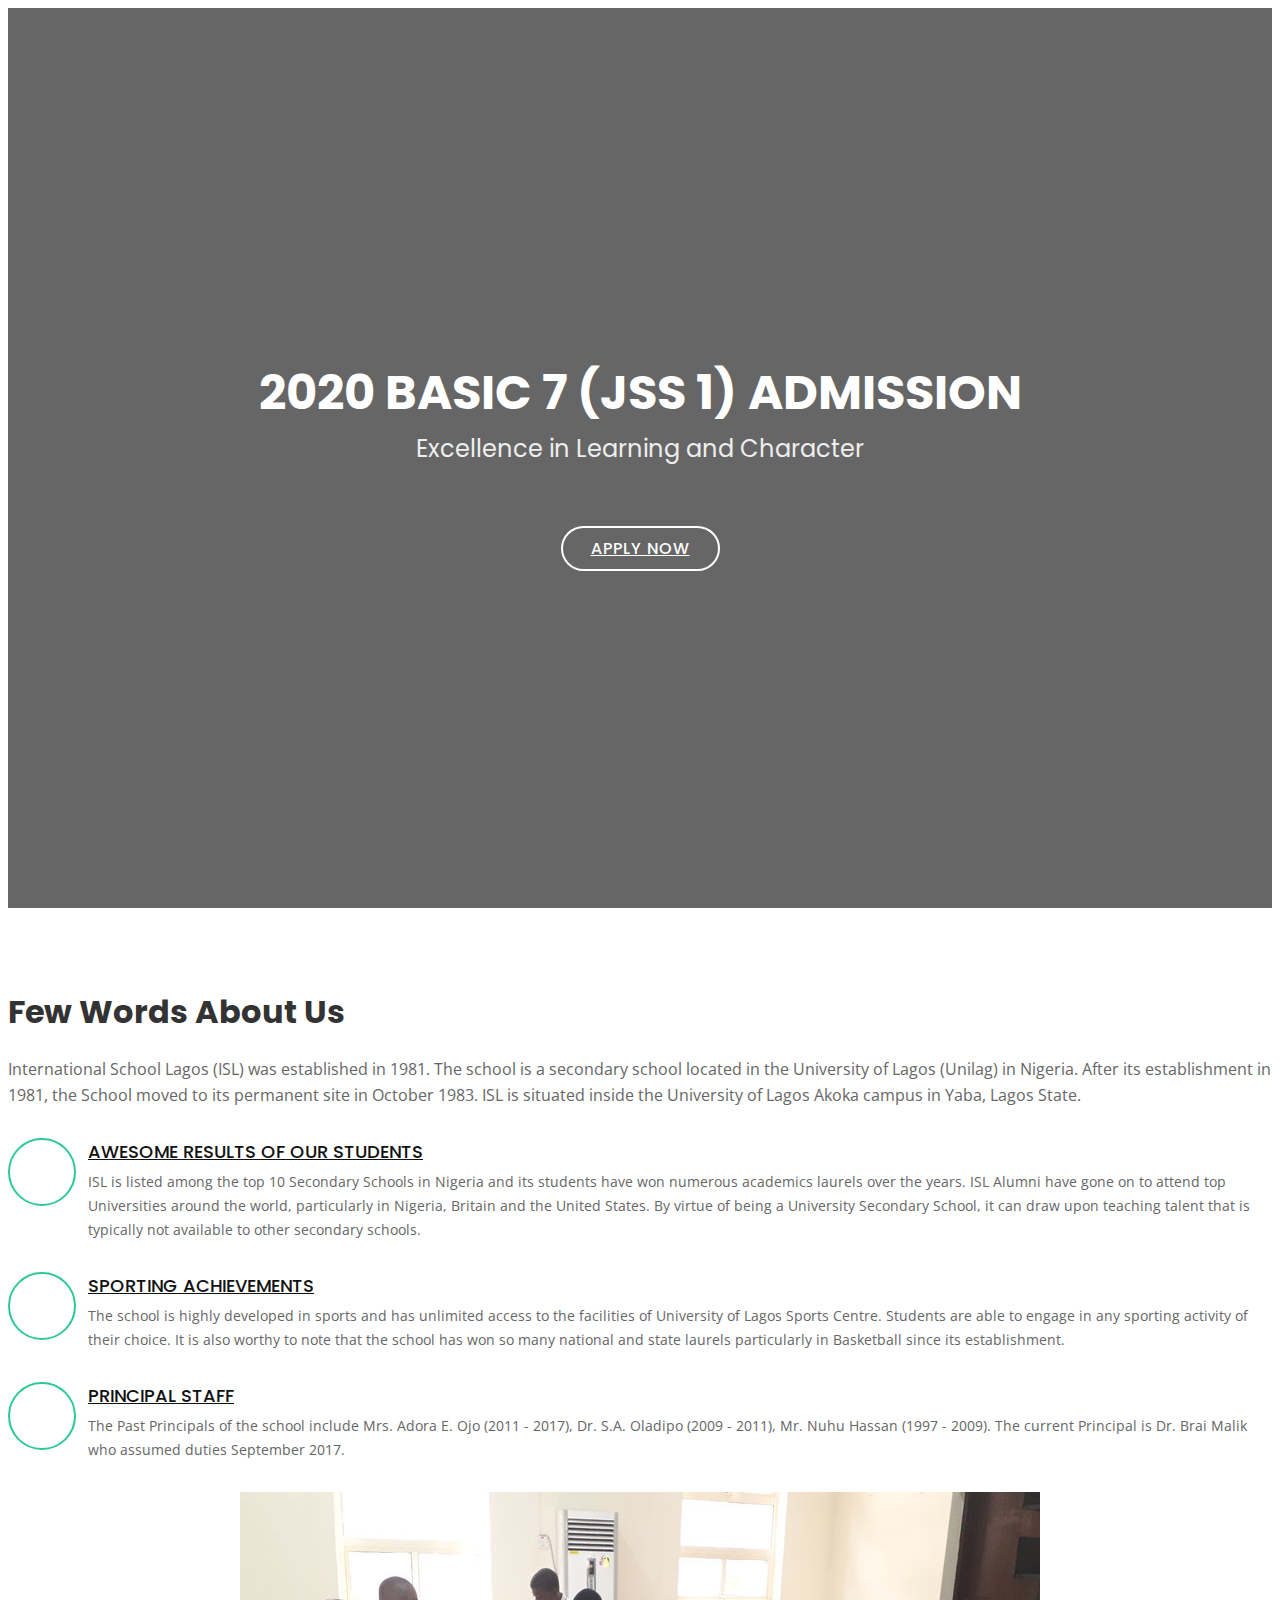
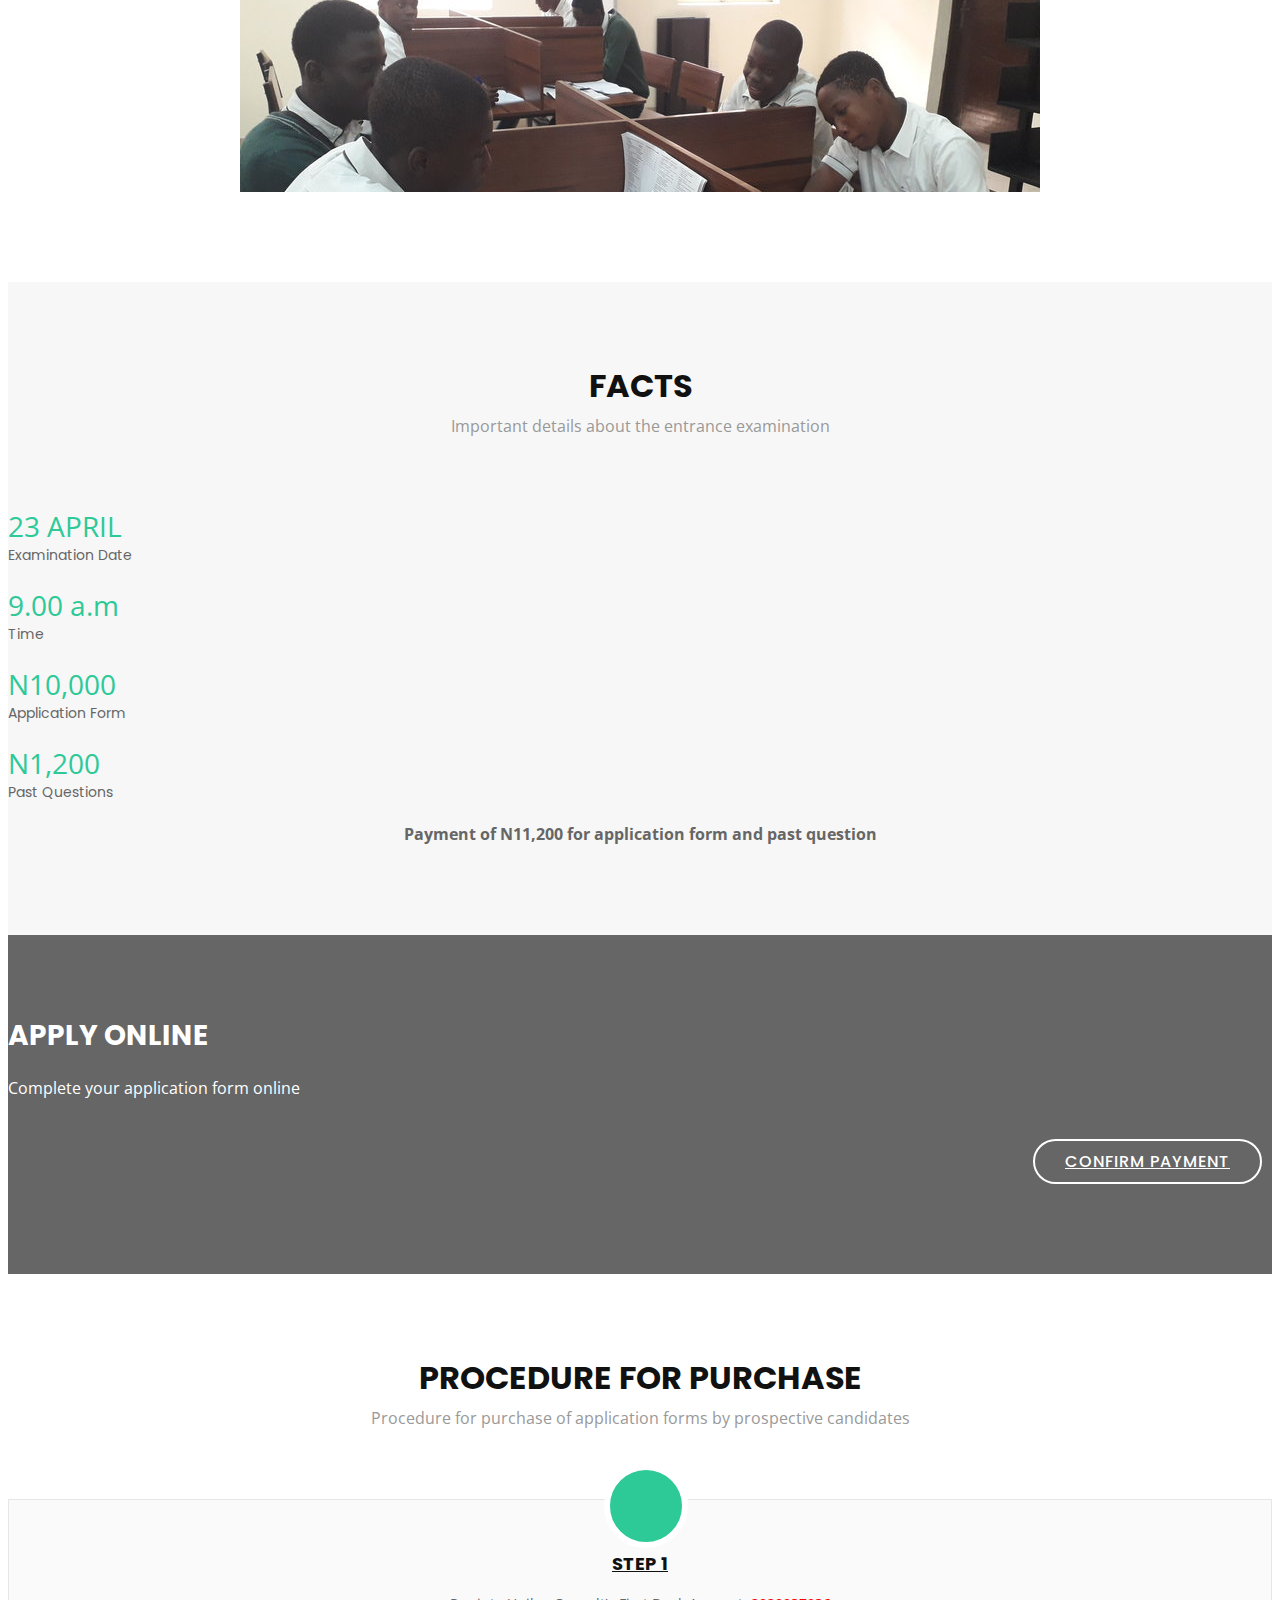
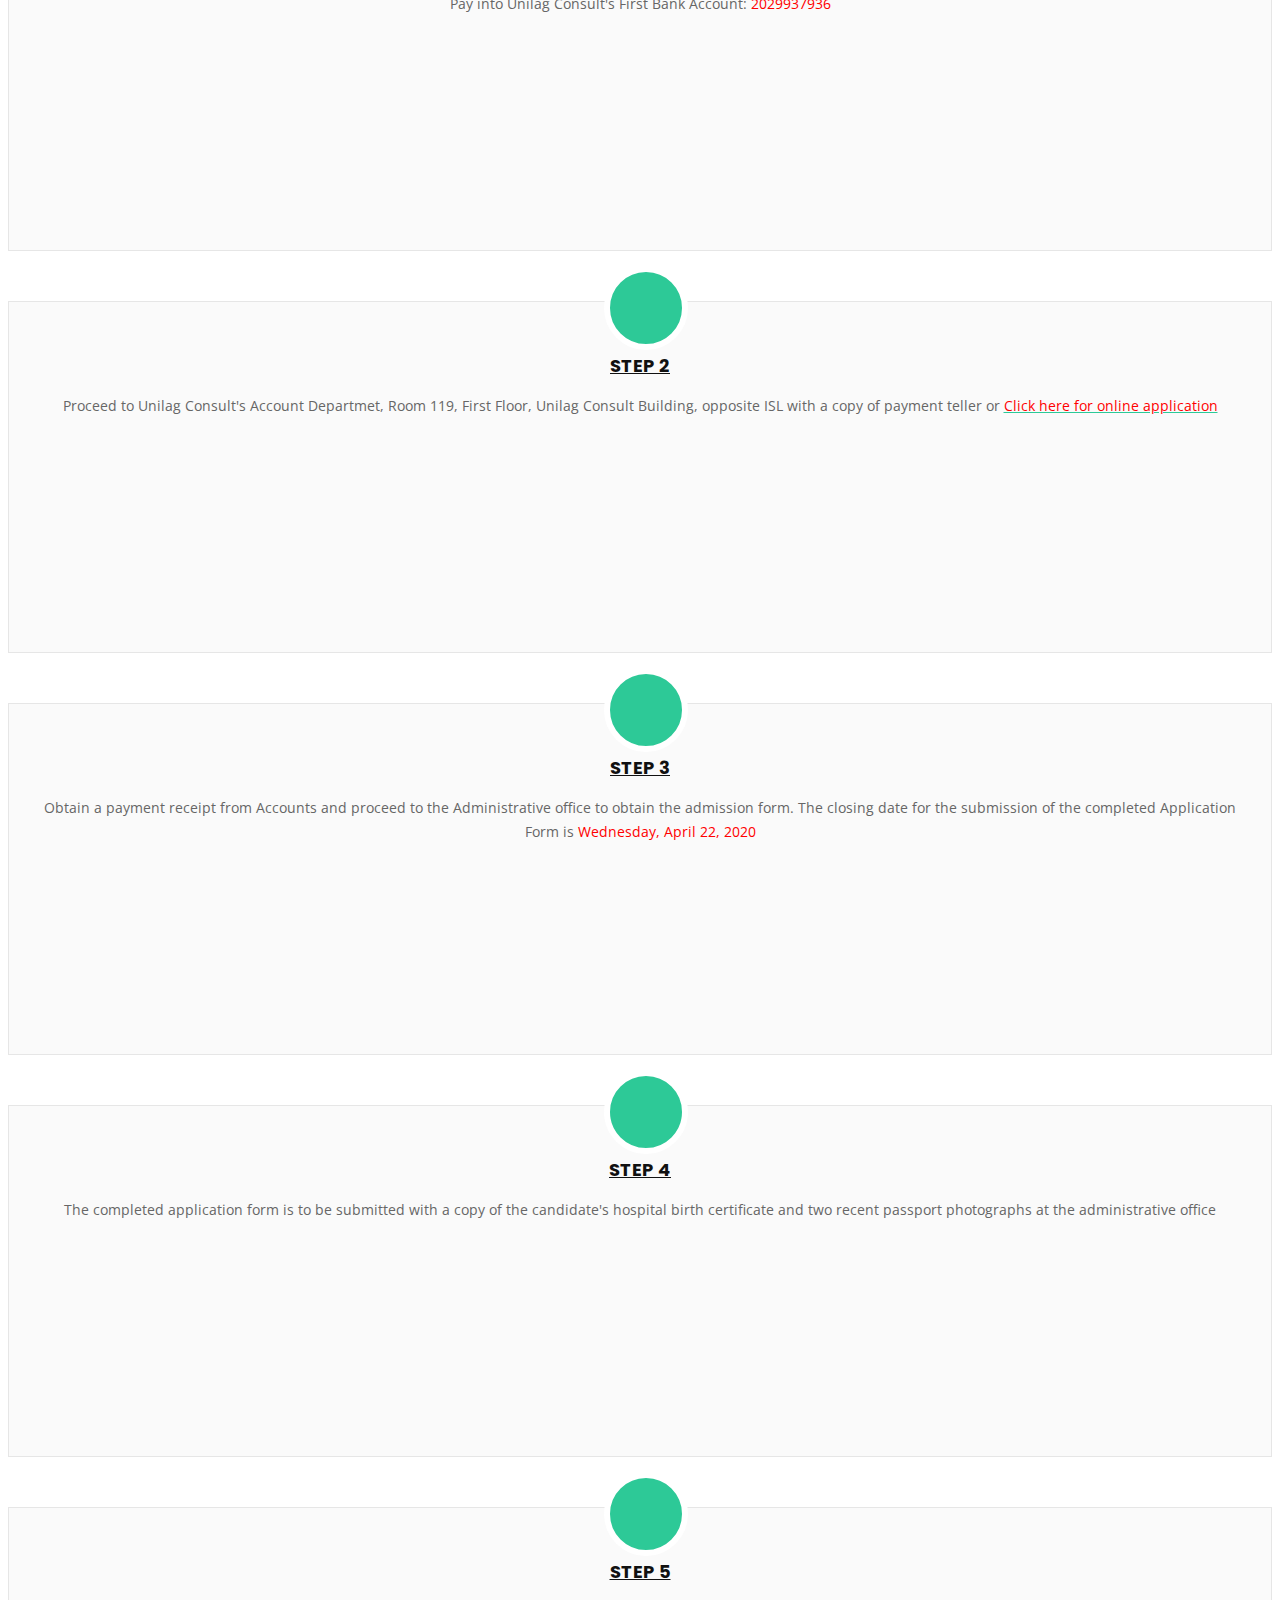
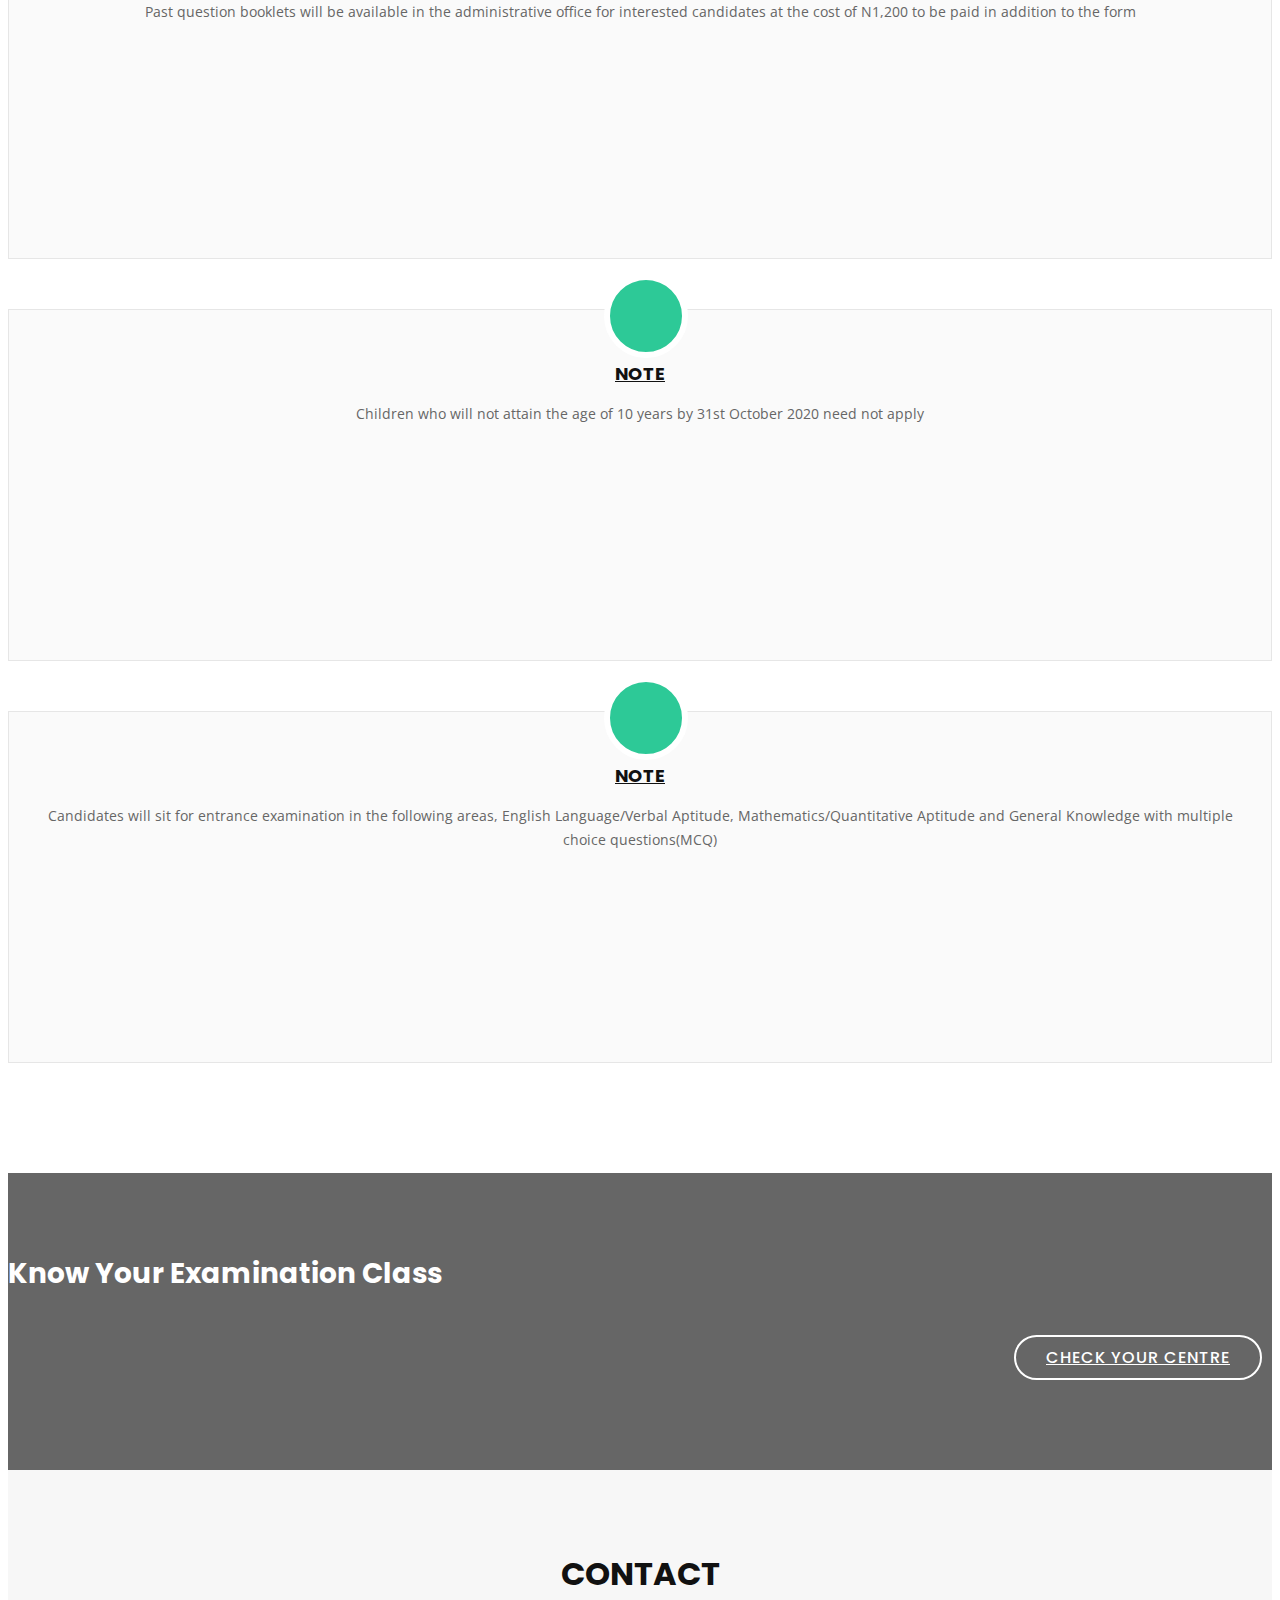
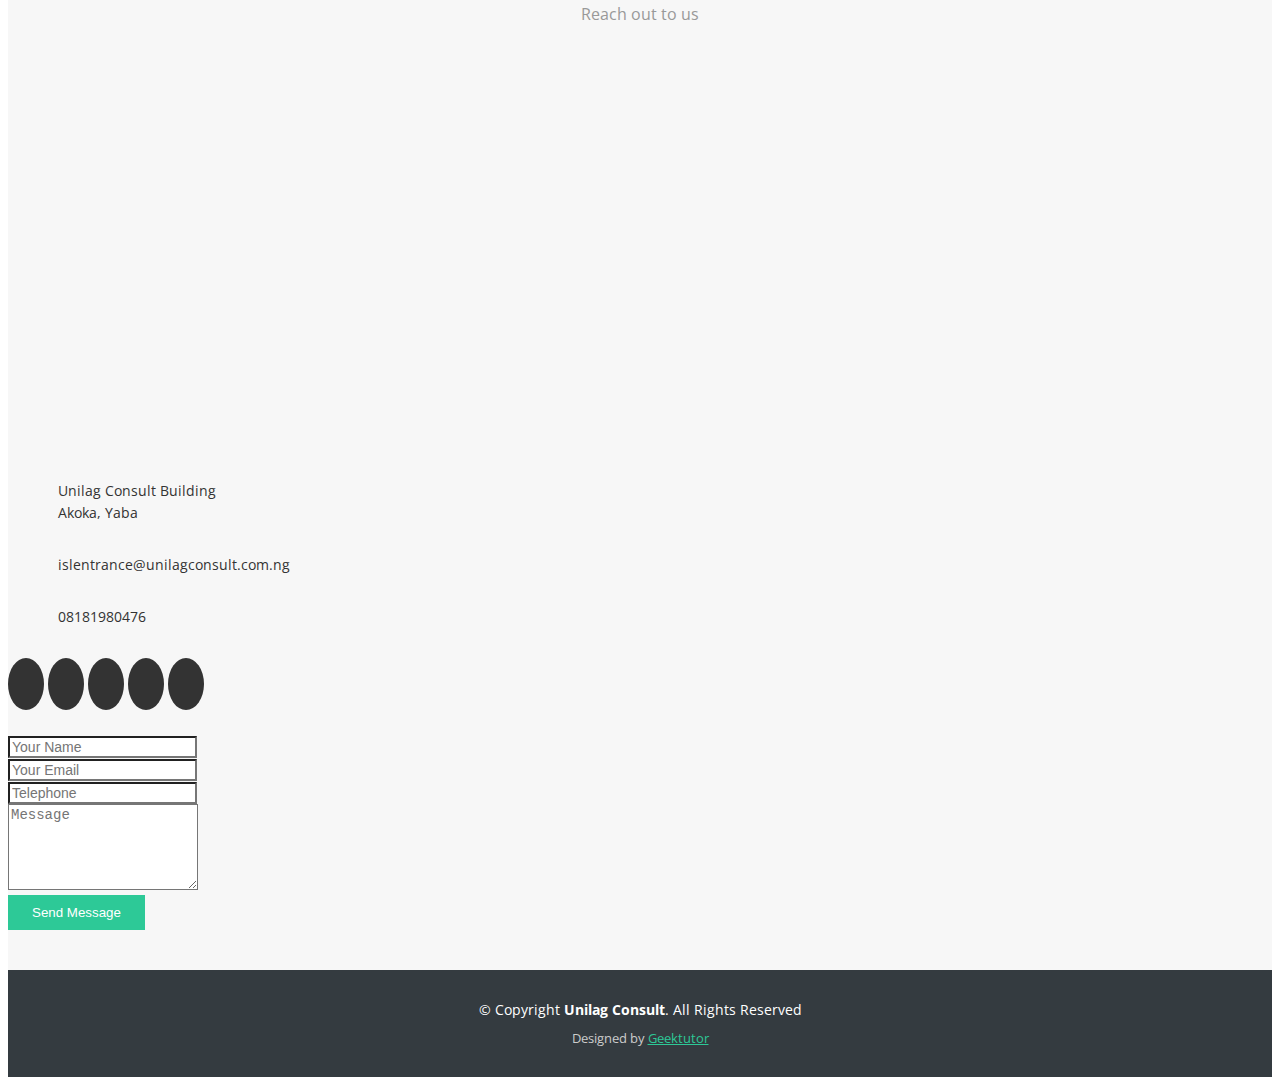
==== commit 451f0bfd: "Edited the stuff" ====
--- a/index.html
+++ b/index.html
@@ -24,12 +24,16 @@
   <!-- Main Stylesheet File -->
   <link href="css/style.css" rel="stylesheet">
 
-  <!-- =======================================================
-    Theme Name: Regna
-    Theme URL: https://bootstrapmade.com/regna-bootstrap-onepage-template/
-    Author: BootstrapMade.com
-    License: https://bootstrapmade.com/license/
-  ======================================================= -->
+  <!-- Global site tag (gtag.js) - Google Analytics -->
+<script async src="https://www.googletagmanager.com/gtag/js?id=UA-143011315-2"></script>
+<script>
+  window.dataLayer = window.dataLayer || [];
+  function gtag(){dataLayer.push(arguments);}
+  gtag('js', new Date());
+
+  gtag('config', 'UA-143011315-2');
+</script>
+
 </head>
 
 <body>
@@ -509,7 +513,7 @@
 
               <div>
                 <i class="fa fa-envelope"></i>
-                <p>info@unilagconsult.com</p>
+                <p>islentrance@unilagconsult.com.ng</p>
               </div>
 
               <div>
@@ -532,7 +536,7 @@
             <div class="form">
               <div id="sendmessage">Your message has been sent. Thank you!</div>
               <div id="errormessage"></div>
-              <form action="" method="post" role="form" class="contactForm">
+              <form action="contact.php" method="post" role="form" class="contactForm">
                 <div class="form-group">
                   <input type="text" name="name" class="form-control" id="name" placeholder="Your Name" data-rule="minlen:4" data-msg="Please enter at least 4 chars" />
                   <div class="validation"></div>
@@ -542,7 +546,7 @@
                   <div class="validation"></div>
                 </div>
                 <div class="form-group">
-                  <input type="text" class="form-control" name="subject" id="subject" placeholder="Subject" data-rule="minlen:4" data-msg="Please enter at least 8 chars of subject" />
+                  <input type="text" class="form-control" name="subject" id="subject" placeholder="Telephone" data-rule="minlen:4" data-msg="Please enter at least 8 chars of subject" />
                   <div class="validation"></div>
                 </div>
                 <div class="form-group">
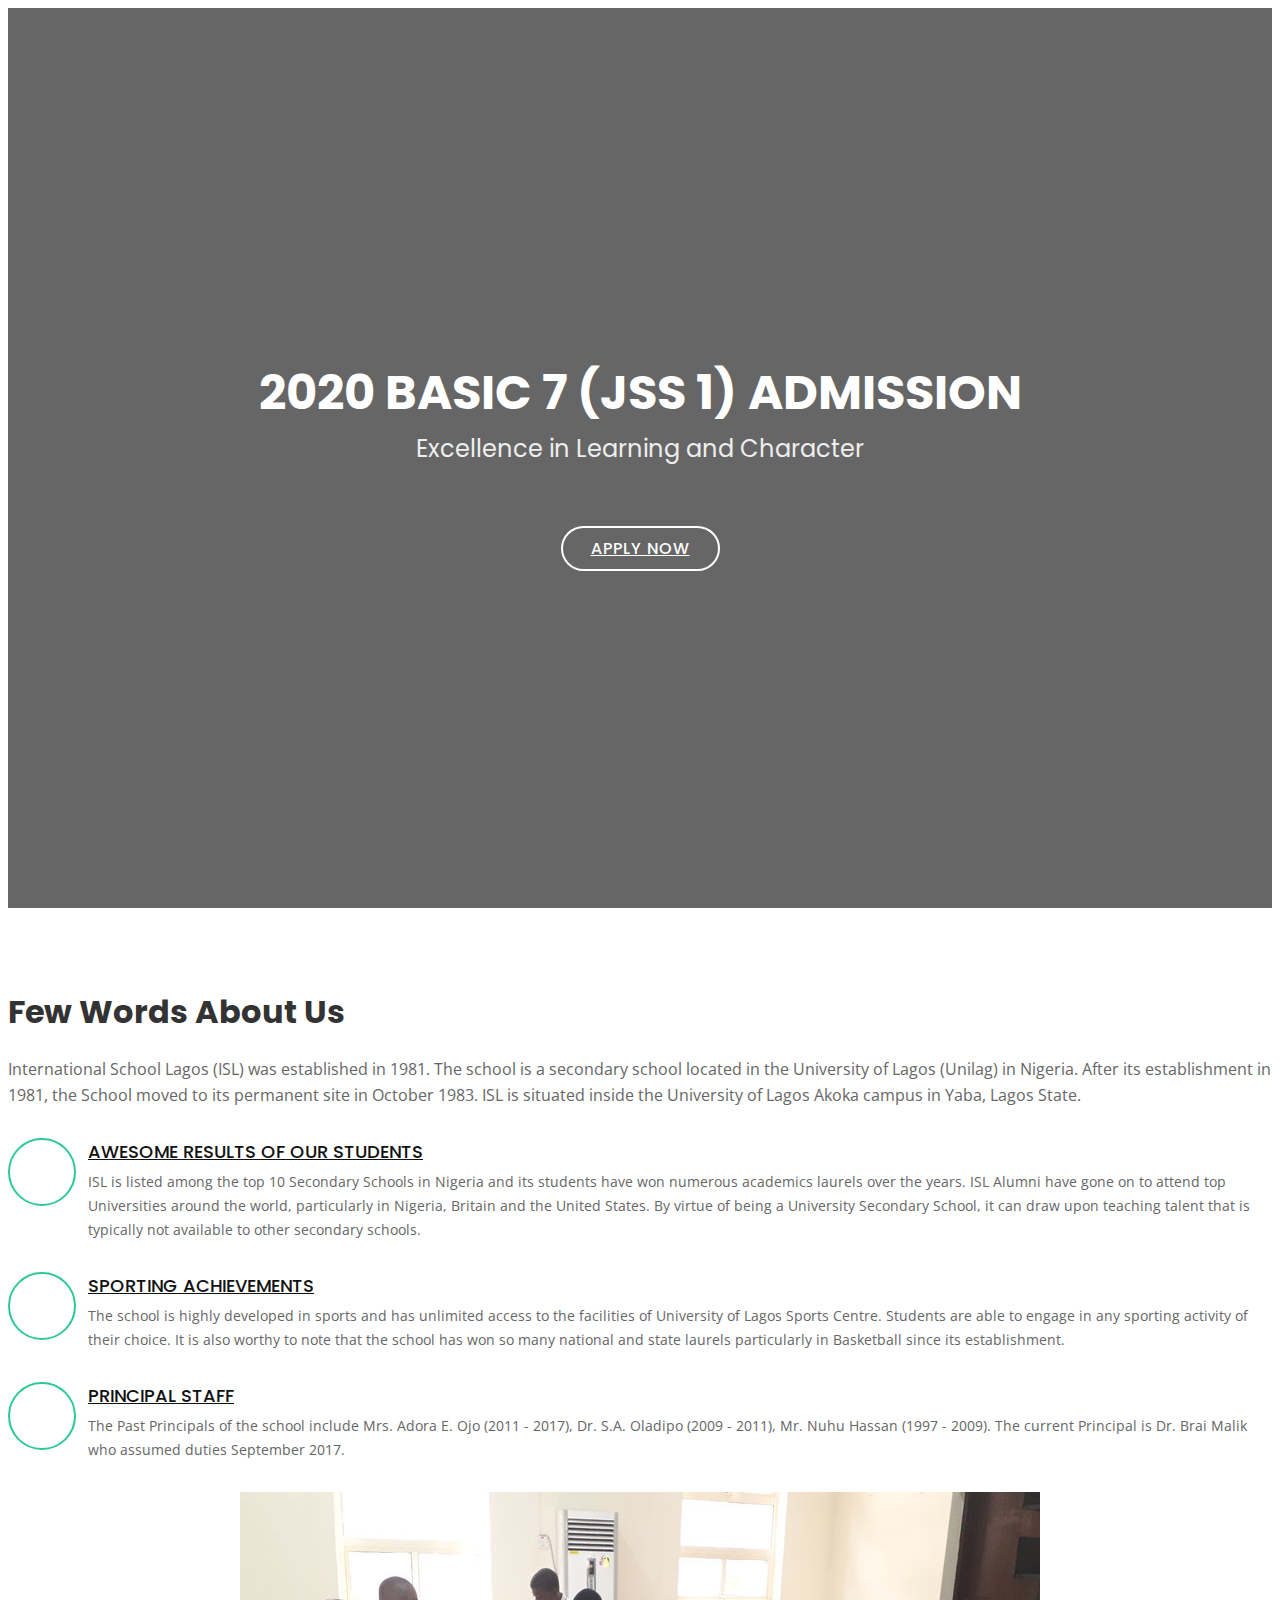
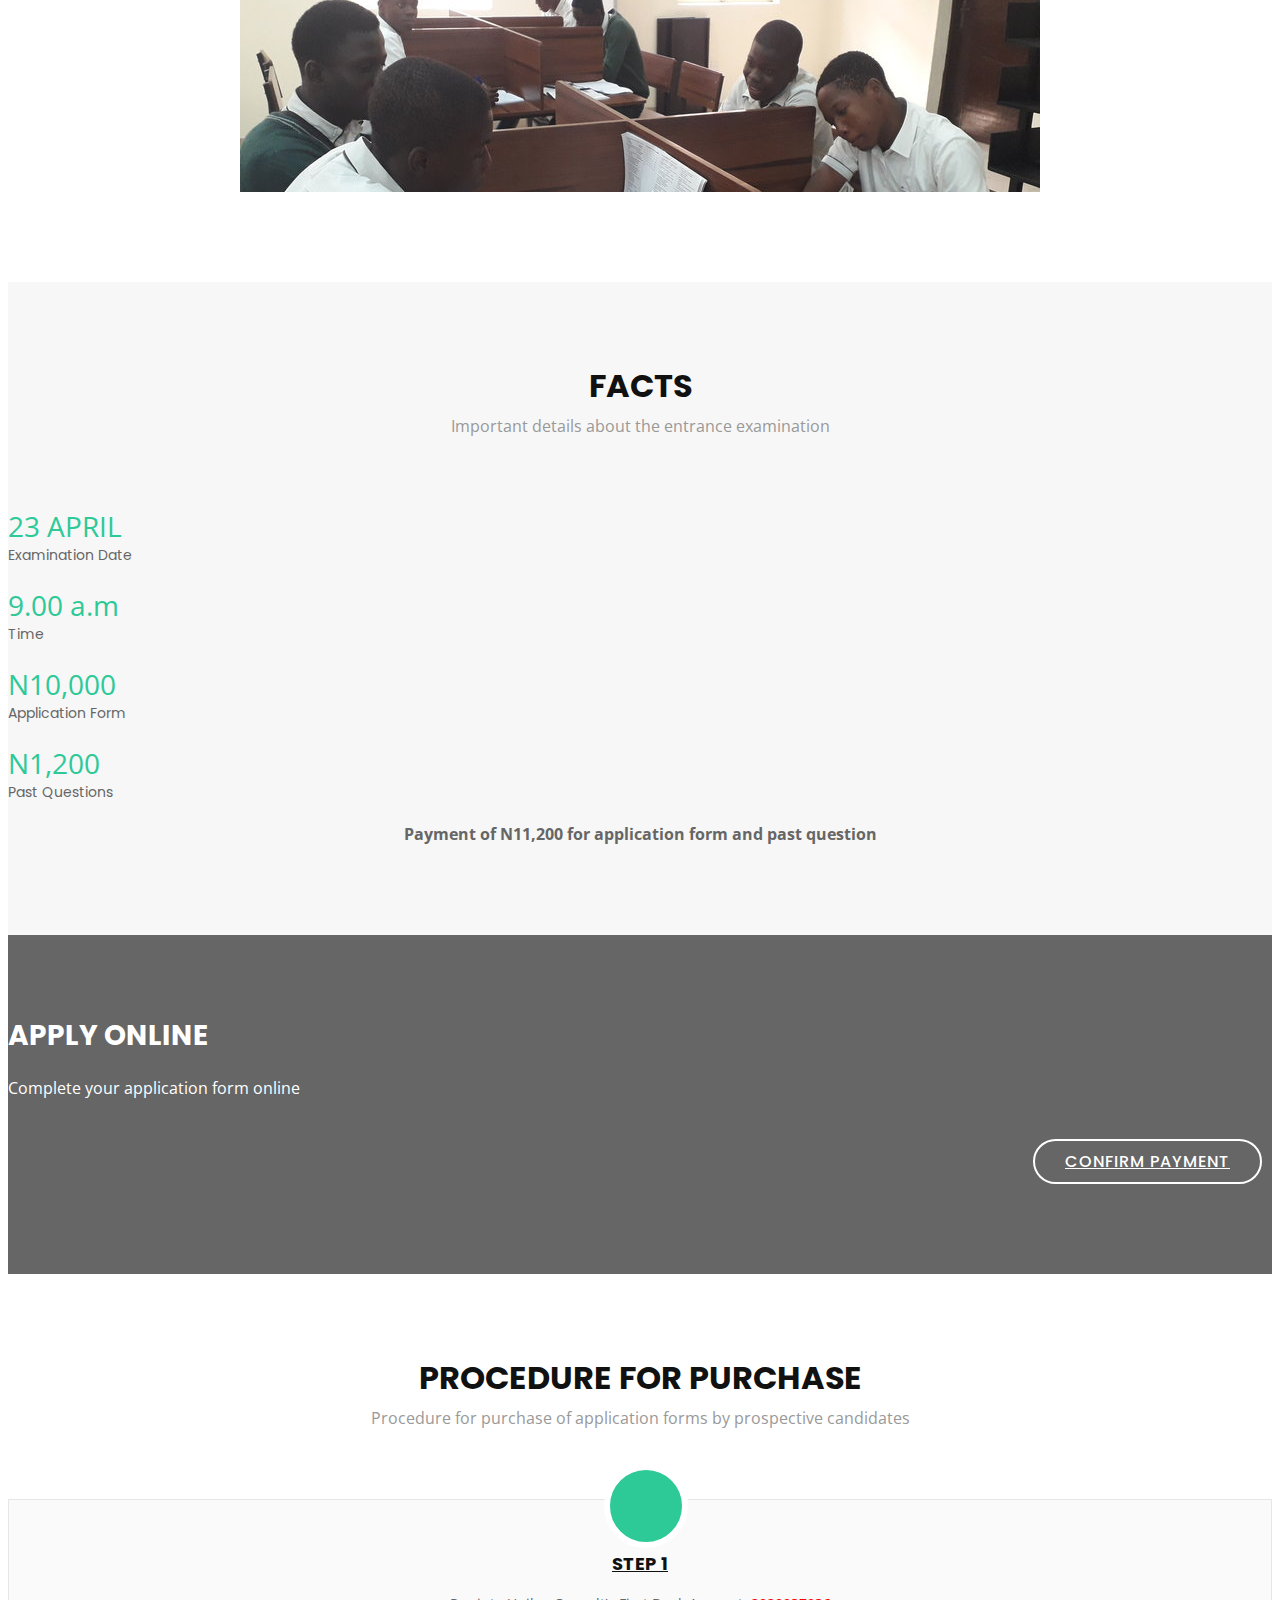
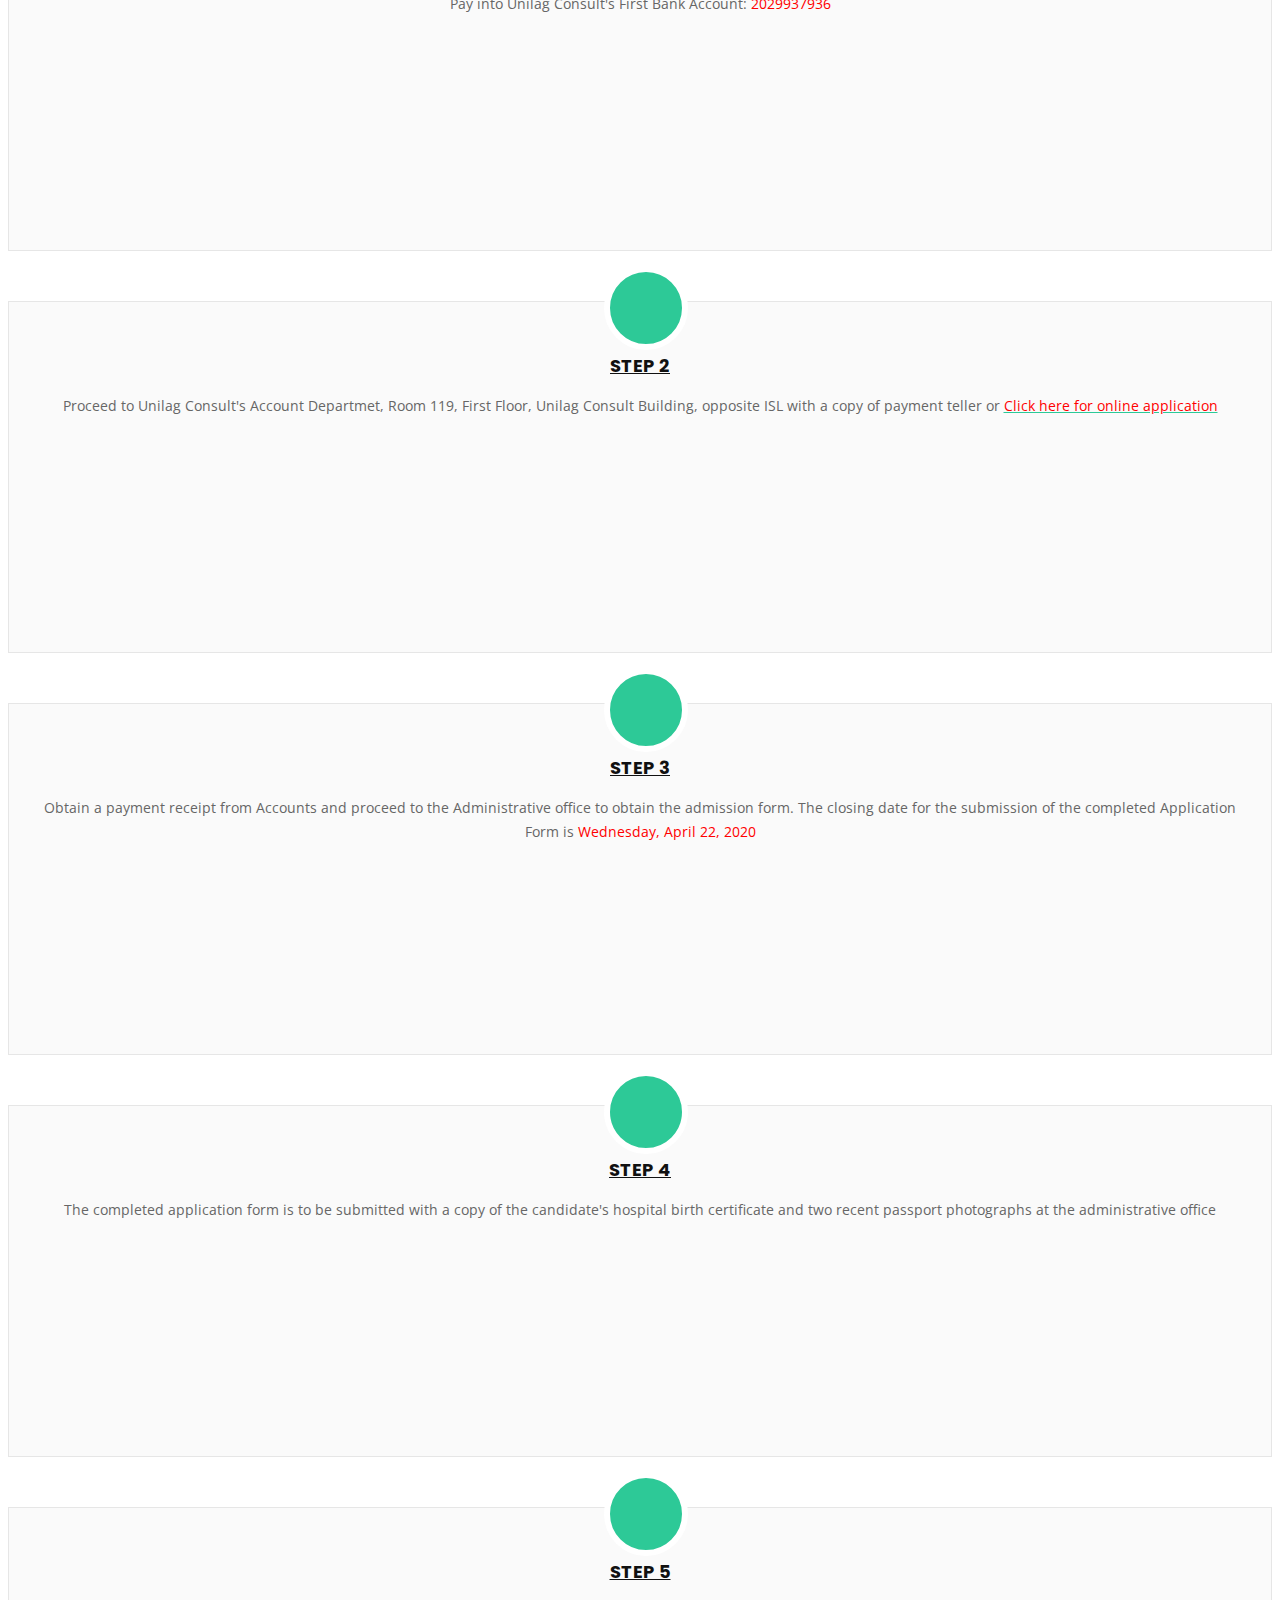
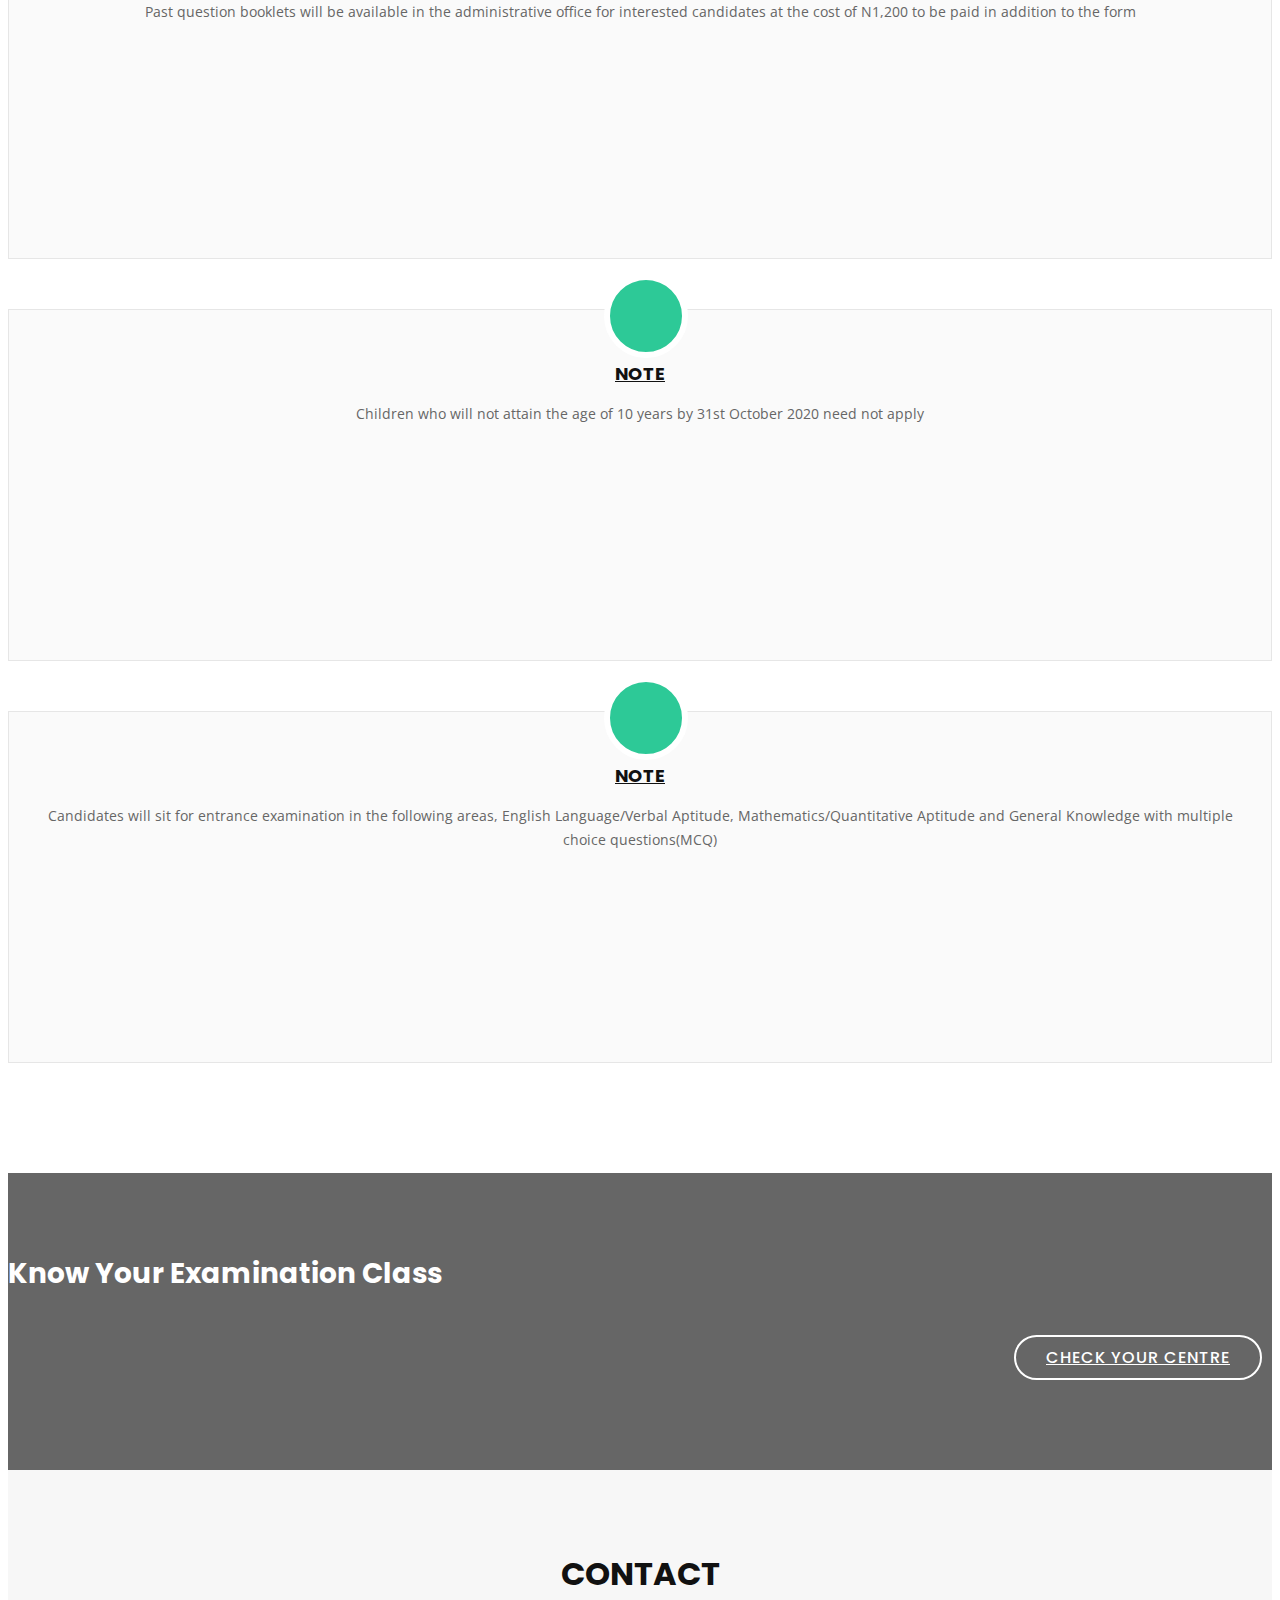
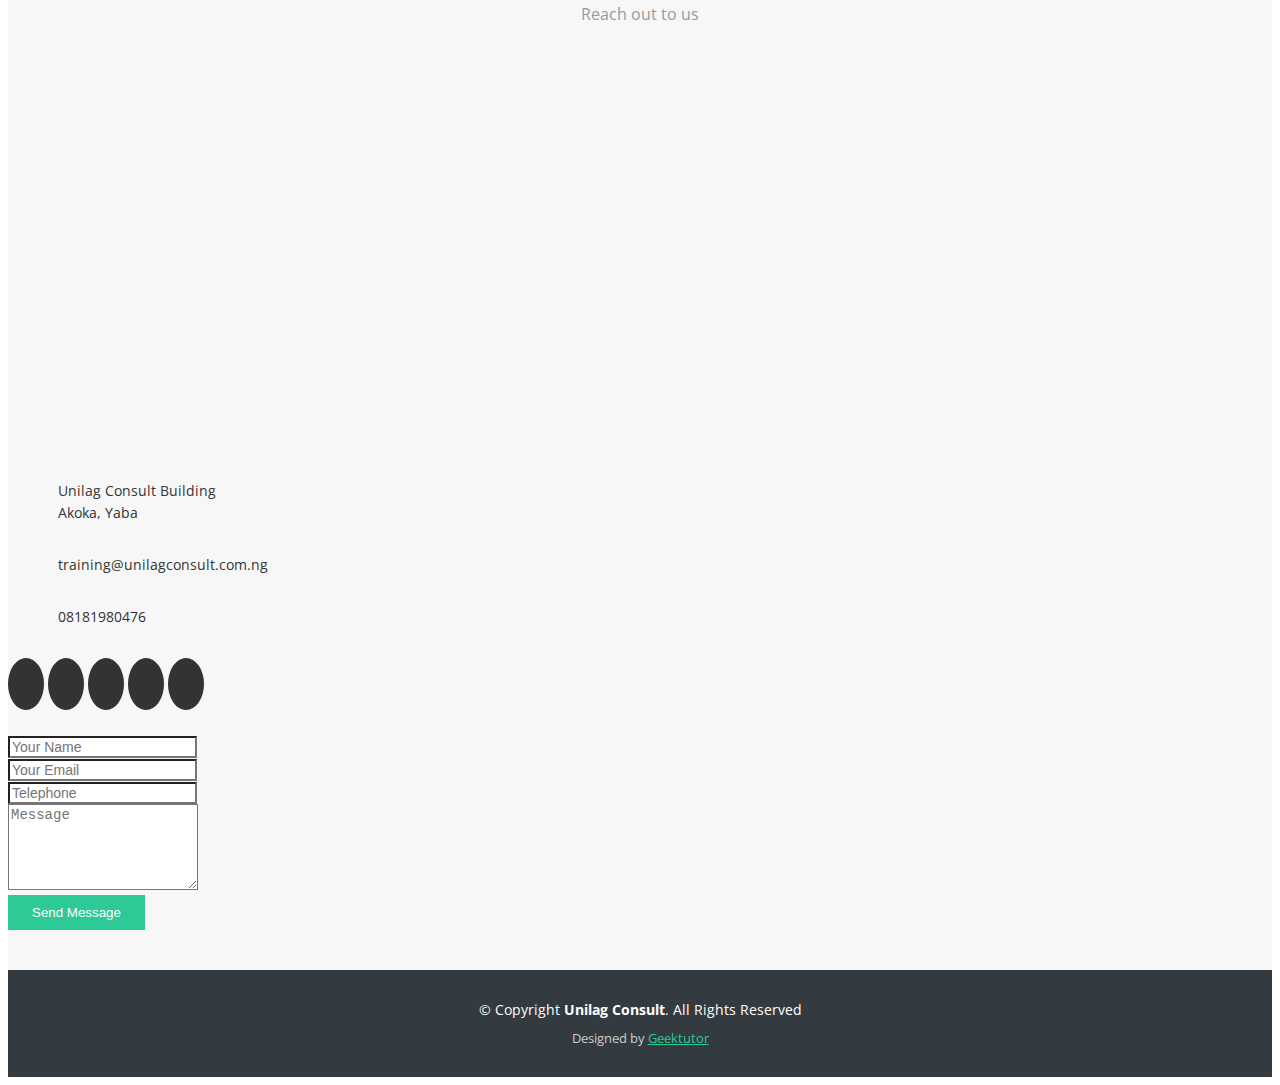
==== commit 186eadec: "Added Max Date" ====
--- a/index.html
+++ b/index.html
@@ -513,7 +513,7 @@
 
               <div>
                 <i class="fa fa-envelope"></i>
-                <p>islentrance@unilagconsult.com.ng</p>
+                <p>training@unilagconsult.com.ng</p>
               </div>
 
               <div>
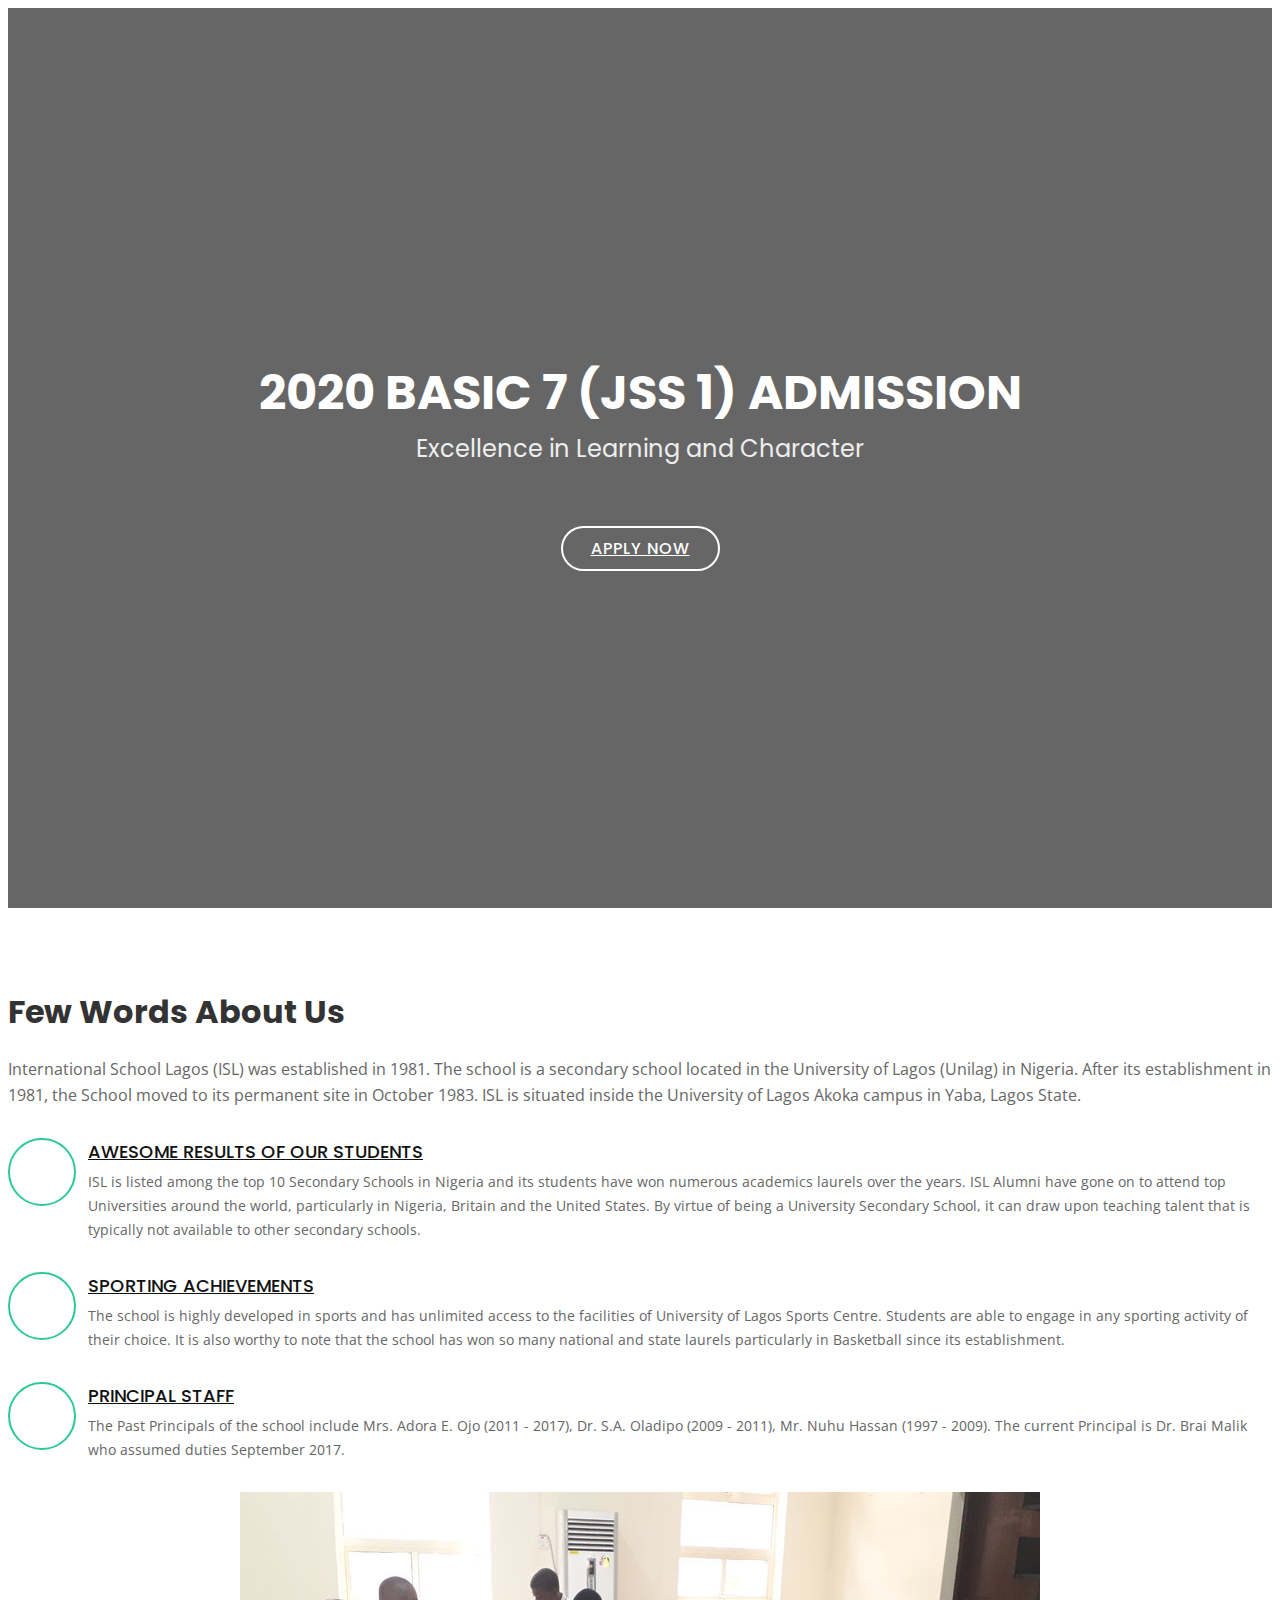
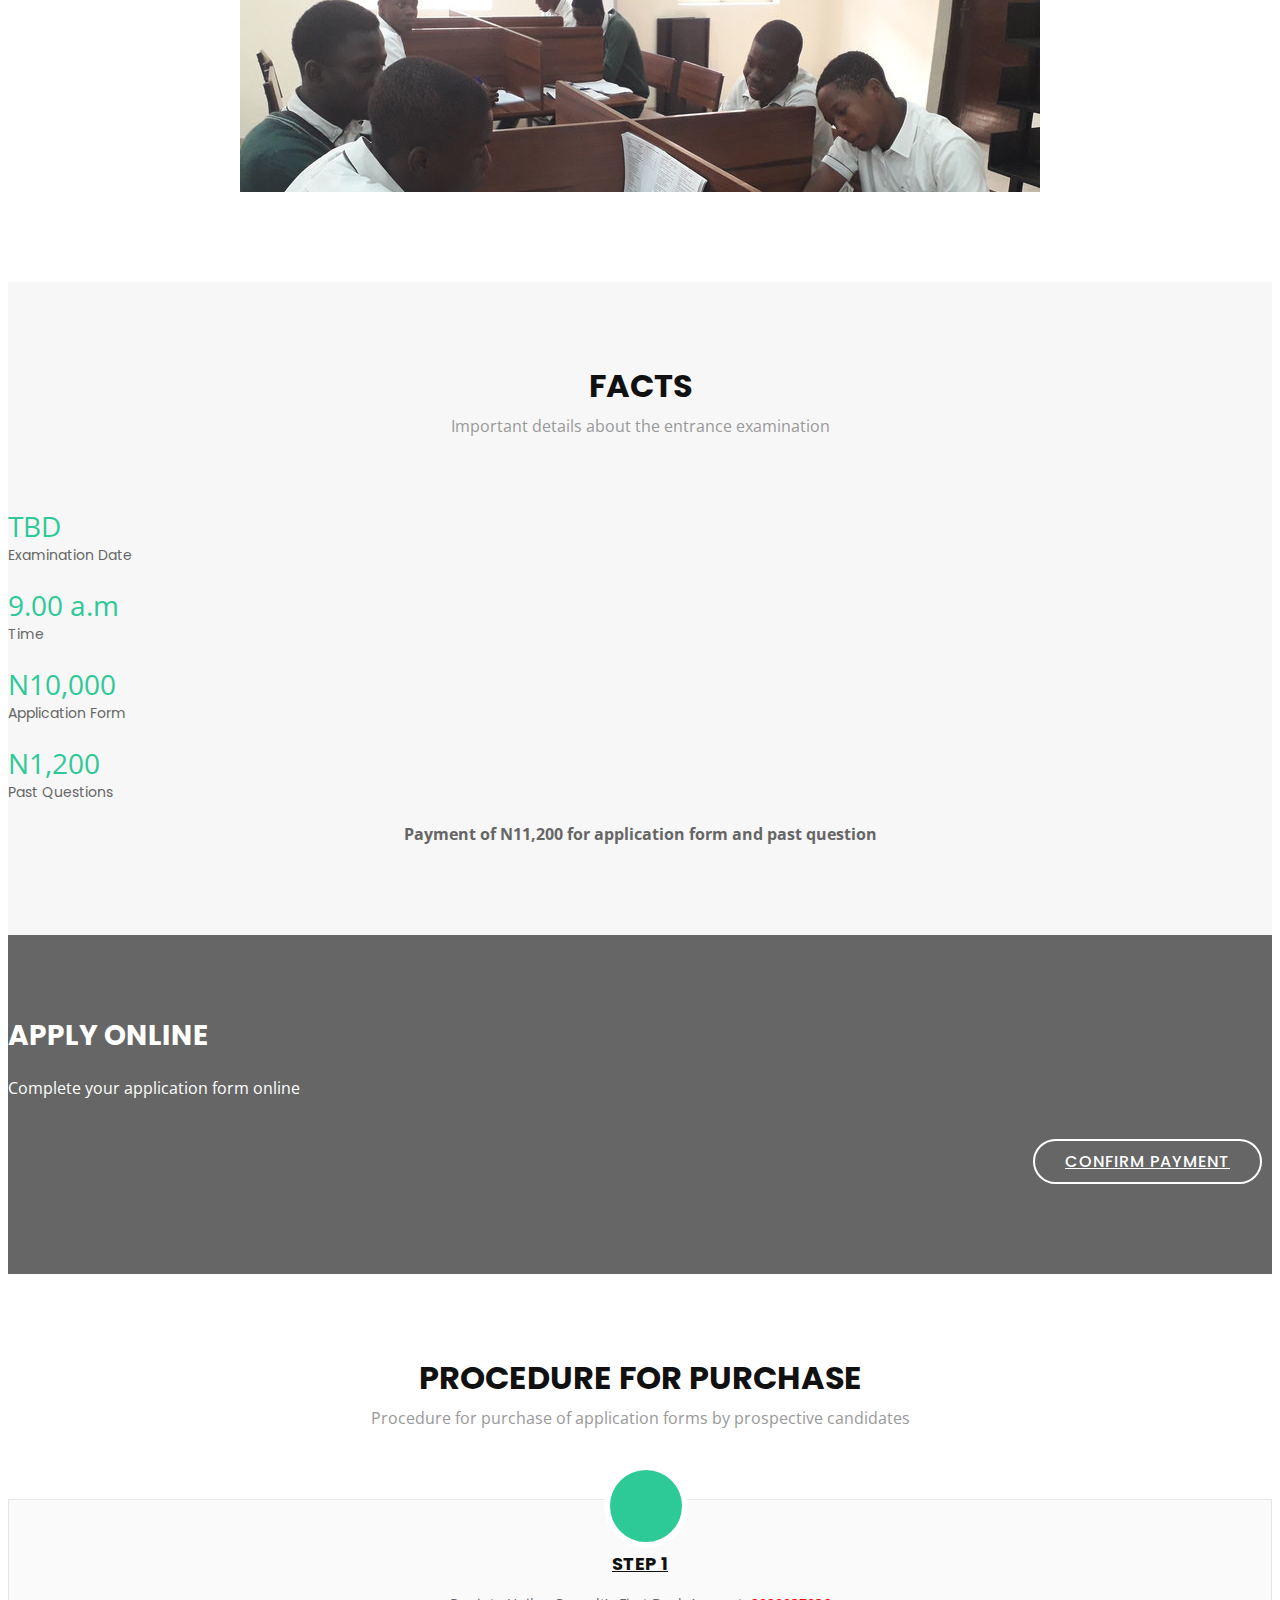
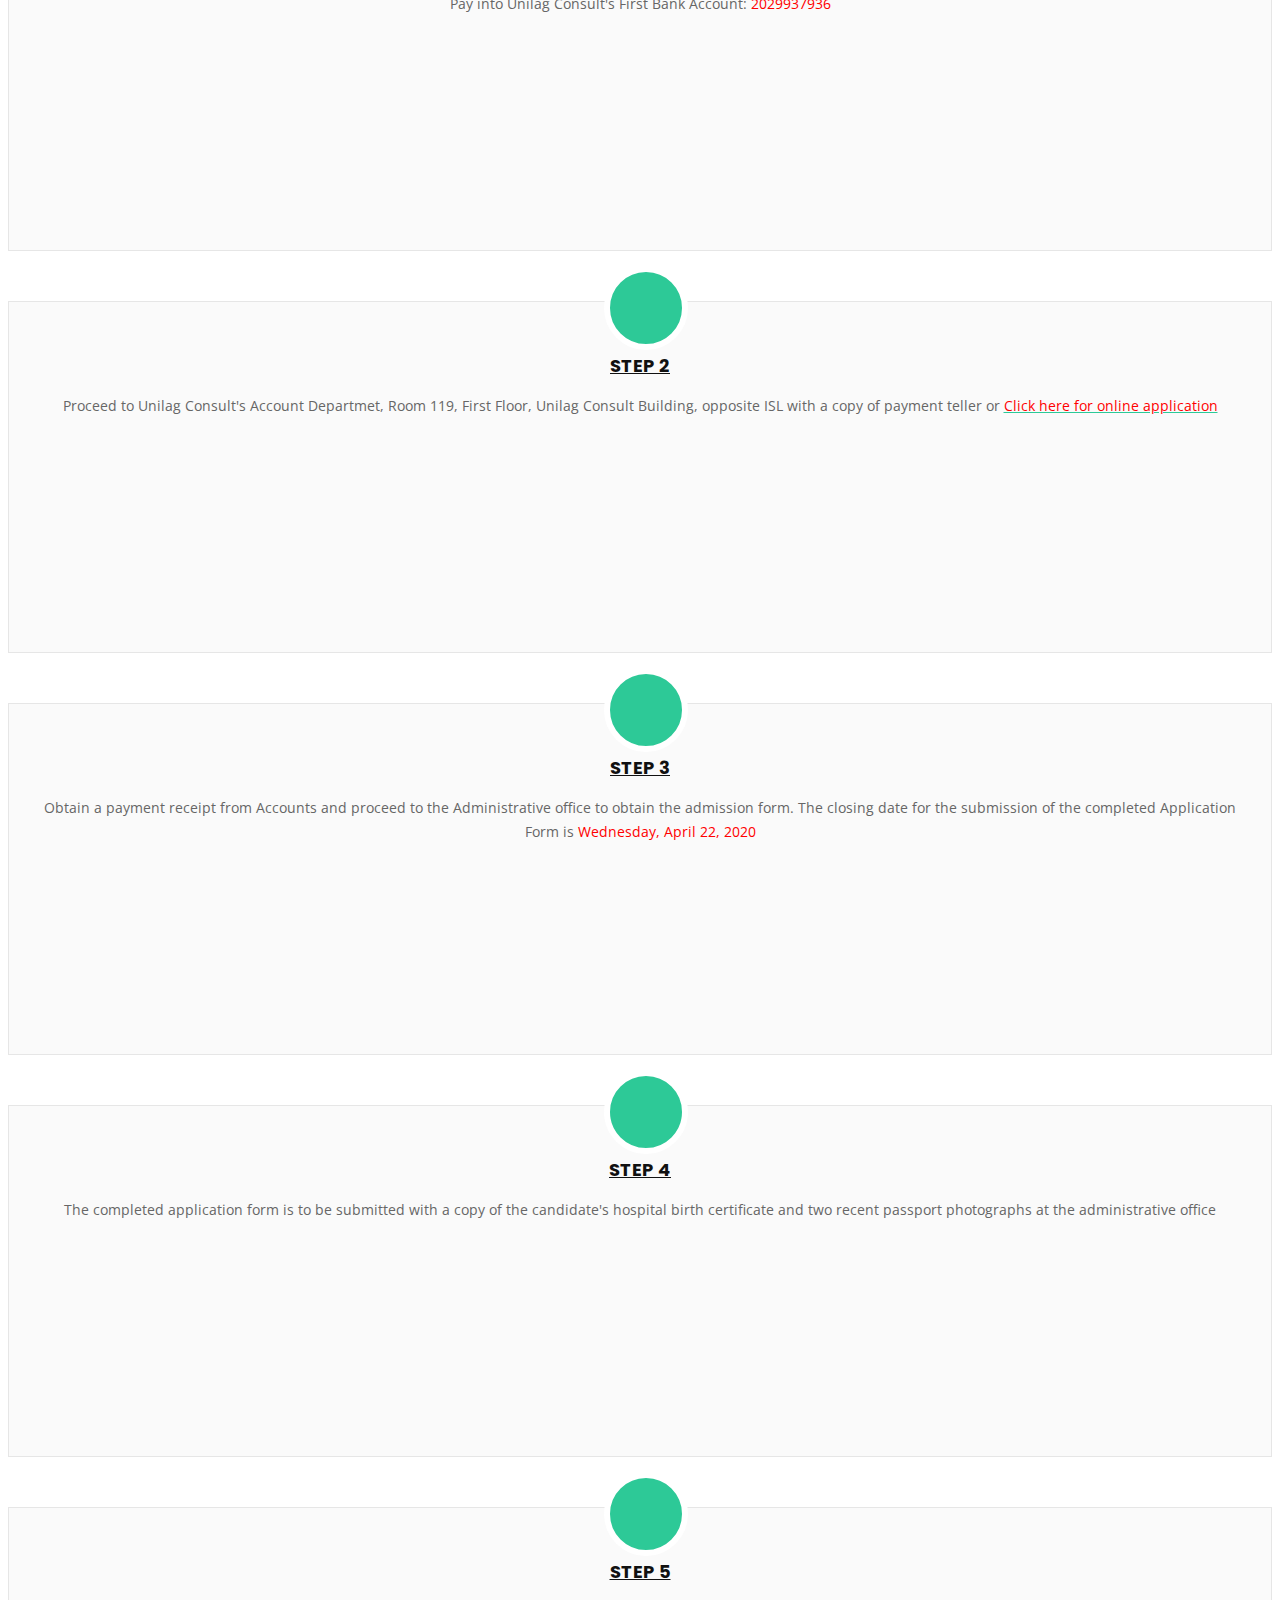
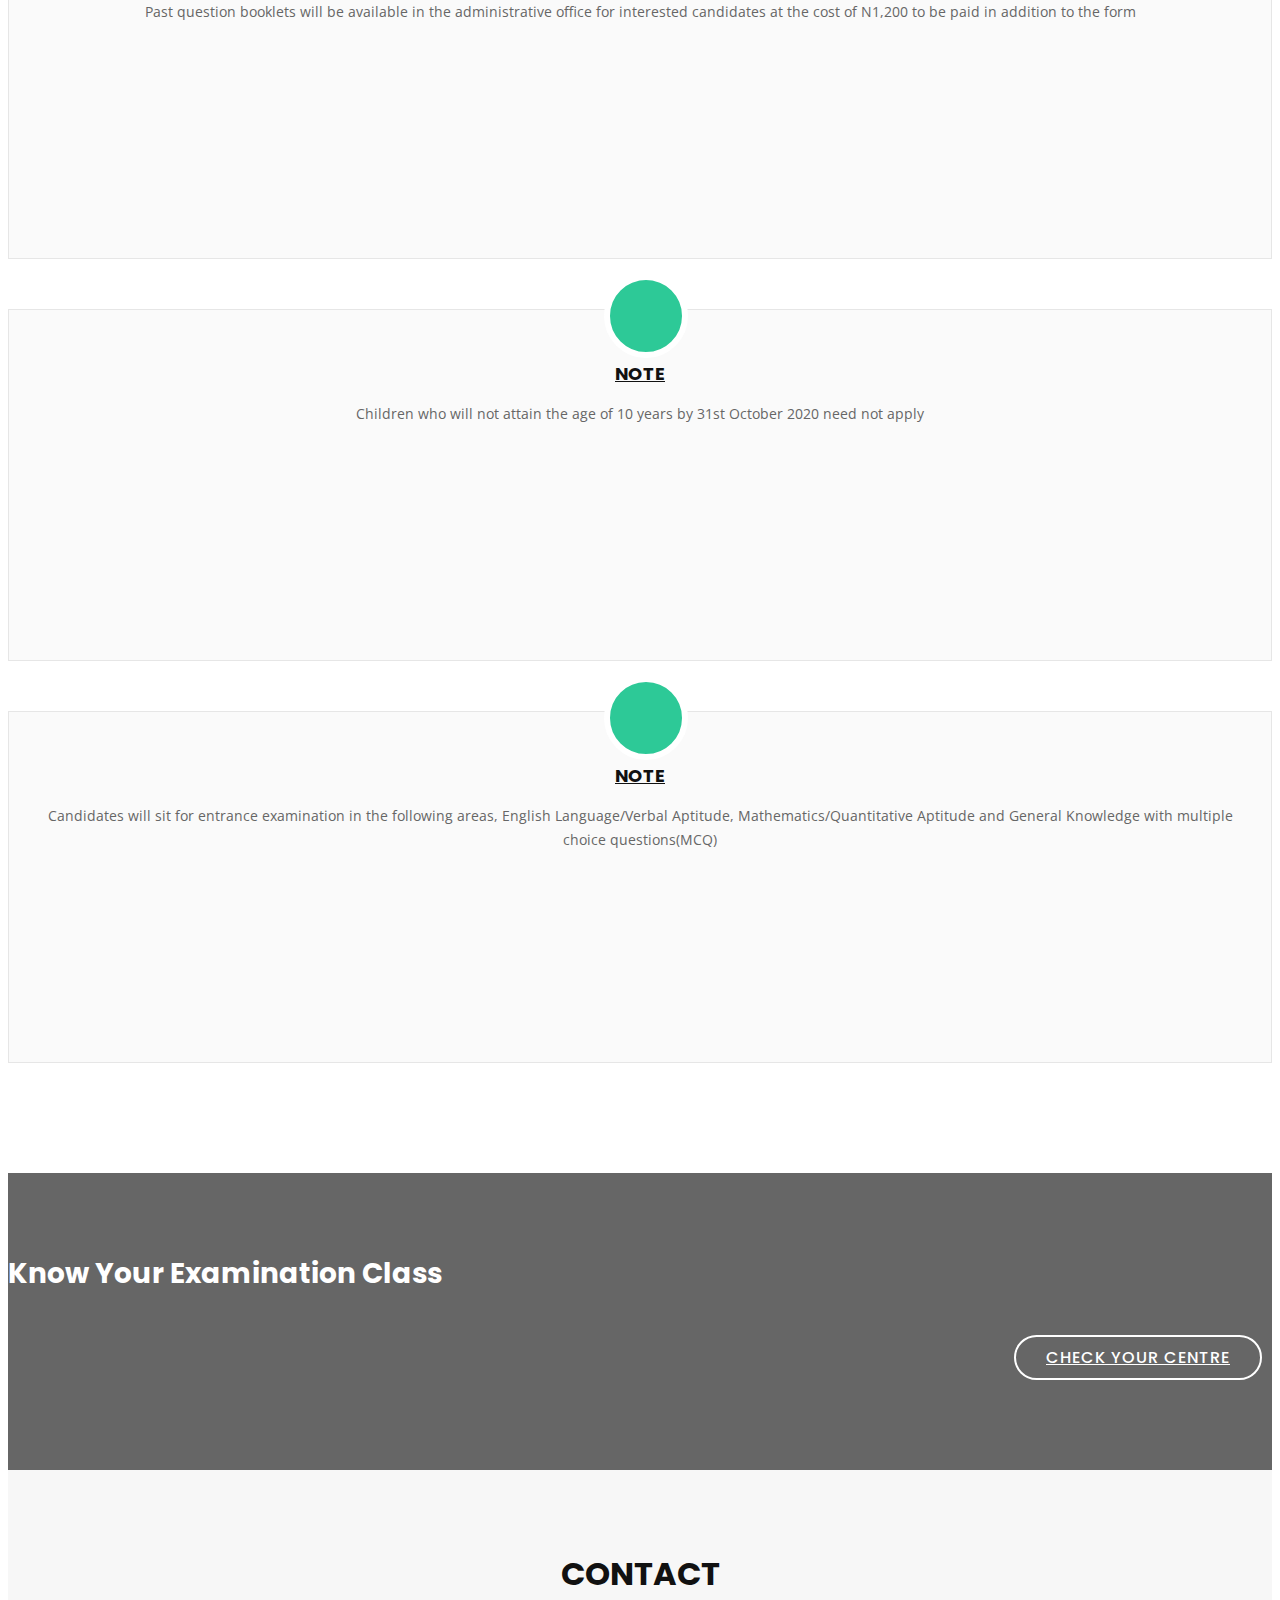
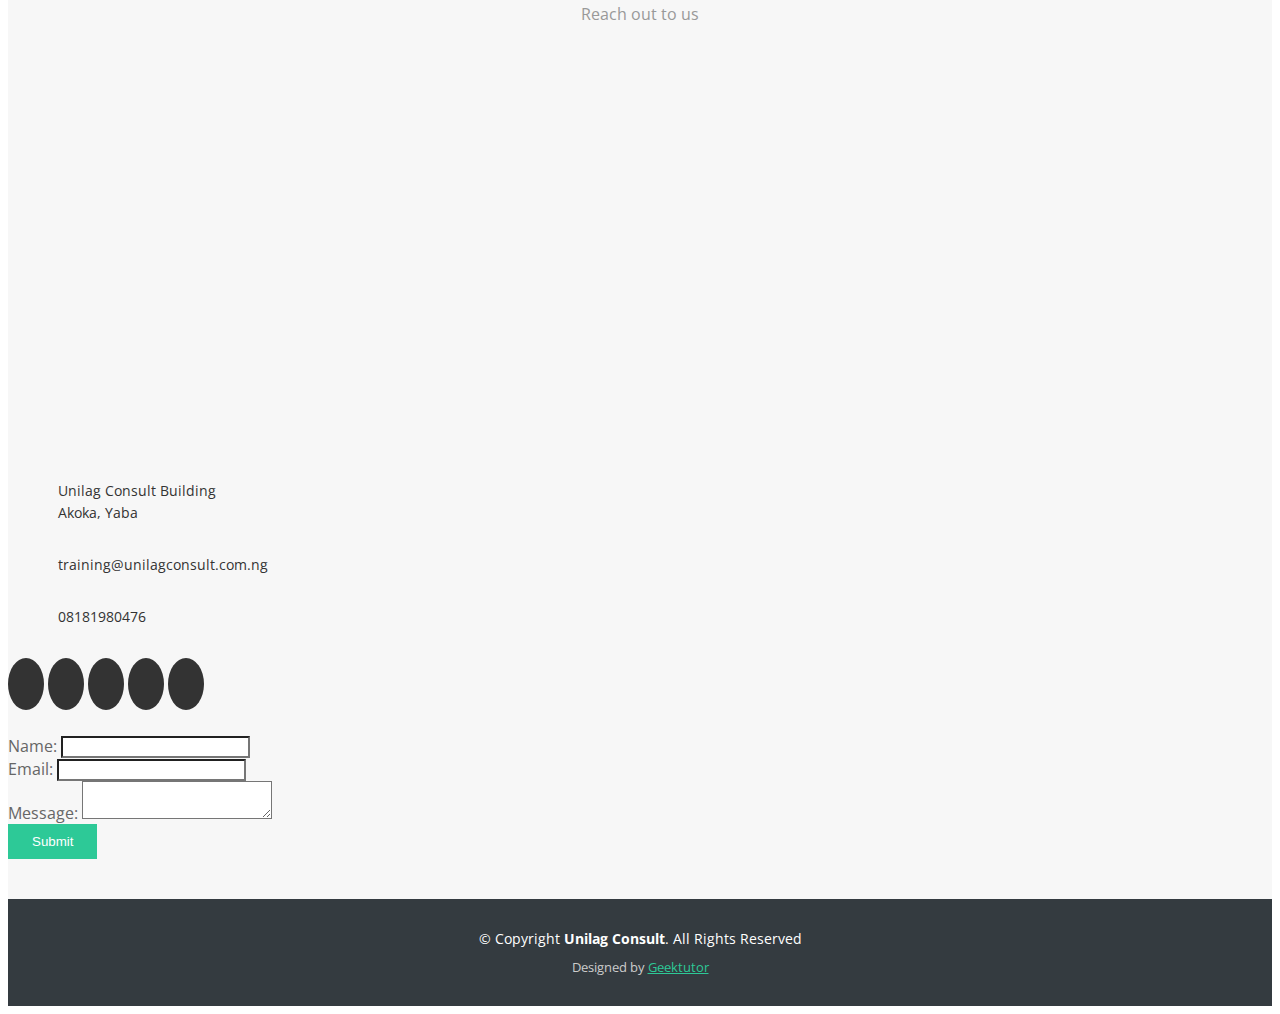
==== commit 0427ef7b: "Update index.html" ====
--- a/index.html
+++ b/index.html
@@ -1,7 +1,7 @@
 <!DOCTYPE html>
 <html lang="en">
-<head>
-  <meta charset="utf-8">
+<head><meta http-equiv="Content-Type" content="text/html; charset=utf-8">
+  
   <title>ISL</title>
   <meta content="width=device-width, initial-scale=1.0" name="viewport">
   <meta content="" name="keywords">
@@ -47,8 +47,8 @@
       <div id="logo" class="pull-left">
         <a href="#hero"><img src="img/islogo.jpg" alt="" title="" /></img></a>
         <!-- Uncomment below if you prefer to use a text logo -->
-        <!--<h1><a href="#hero">Regna</a></h1>-->
-      </div>
+        <!--<h1><a href="#hero">Regna</a></h1>
+      </div>-->
       <!--
       <nav id="nav-menu-container">
         <ul class="nav-menu">
@@ -143,7 +143,7 @@
         <div class="row counters">
 
   				<div class="col-lg-3 col-6 text-center">
-            <span data-toggle="counter-up">23 APRIL</span>
+            <span data-toggle="counter-up">TBD</span>
             <p>Examination Date</p>
   				</div>
 
@@ -536,25 +536,23 @@
             <div class="form">
               <div id="sendmessage">Your message has been sent. Thank you!</div>
               <div id="errormessage"></div>
-              <form action="contact.php" method="post" role="form" class="contactForm">
-                <div class="form-group">
-                  <input type="text" name="name" class="form-control" id="name" placeholder="Your Name" data-rule="minlen:4" data-msg="Please enter at least 4 chars" />
-                  <div class="validation"></div>
-                </div>
-                <div class="form-group">
-                  <input type="email" class="form-control" name="email" id="email" placeholder="Your Email" data-rule="email" data-msg="Please enter a valid email" />
-                  <div class="validation"></div>
-                </div>
-                <div class="form-group">
-                  <input type="text" class="form-control" name="subject" id="subject" placeholder="Telephone" data-rule="minlen:4" data-msg="Please enter at least 8 chars of subject" />
-                  <div class="validation"></div>
-                </div>
-                <div class="form-group">
-                  <textarea class="form-control" name="message" rows="5" data-rule="required" data-msg="Please write something for us" placeholder="Message"></textarea>
-                  <div class="validation"></div>
-                </div>
-                <div class="text-center"><button type="submit">Send Message</button></div>
-              </form>
+            <form action="pro.php" method="POST">
+        <div class="form-group">
+            <label>Name:</label>
+            <input type="text" name="name" class="form-control" required>
+        </div>
+        <div class="form-group">
+            <label>Email:</label>
+            <input type="email" name="email" class="form-control" required>
+        </div>
+        <div class="form-group">
+            <label>Message:</label>
+            <textarea class="form-control" name="message" required></textarea>
+        </div>
+        <div class="form-group">
+            <button class="btn btn-success" type="submit">Submit</button>
+        </div>
+    </form>
             </div>
           </div>
 
@@ -598,10 +596,12 @@
   <script src="lib/superfish/hoverIntent.js"></script>
   <script src="lib/superfish/superfish.min.js"></script>
 
-  <!-- Contact Form JavaScript File -->
+  <!-- Contact Form JavaScript File 
   <script src="contactform/contactform.js"></script>
 
+<script src="contactform/contactg.js"></script> -->
   <!-- Template Main Javascript File -->
+    <script src="geek.js"></script>
   <script src="js/main.js"></script>
 
 </body>
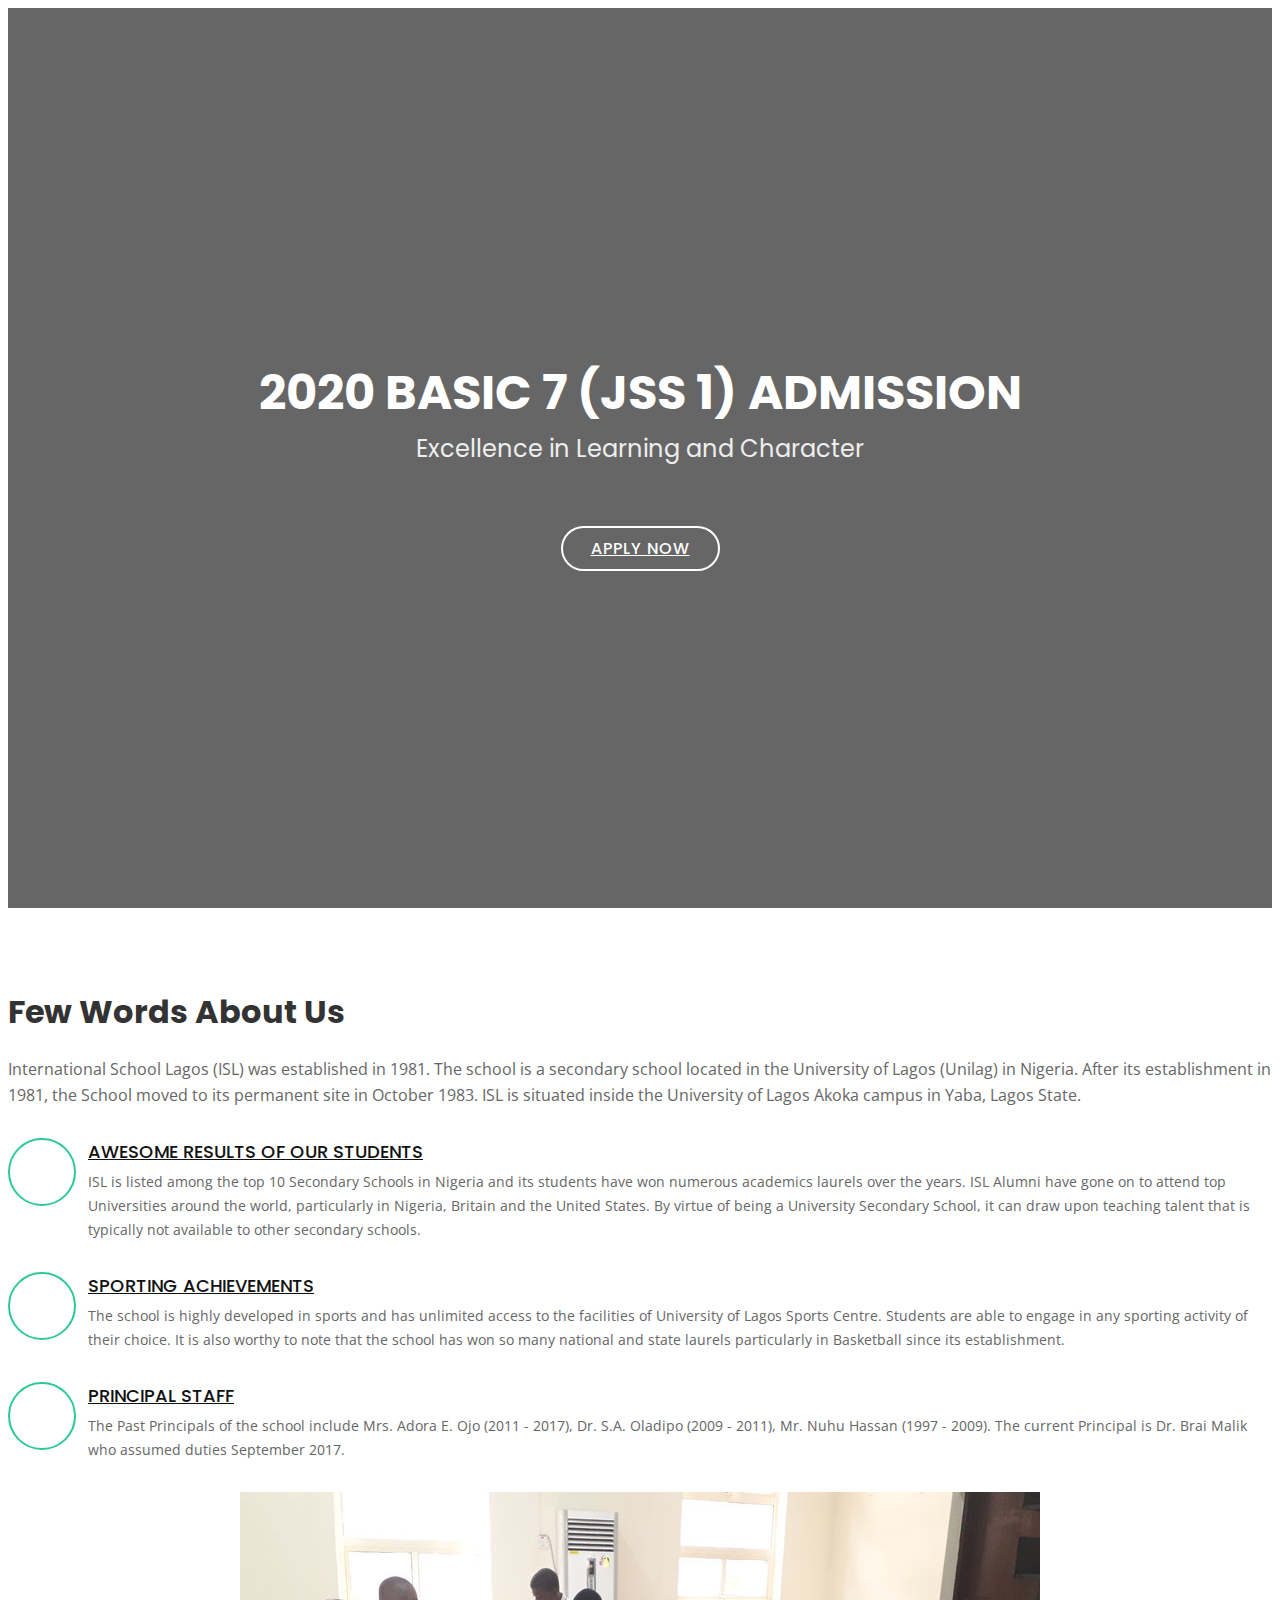
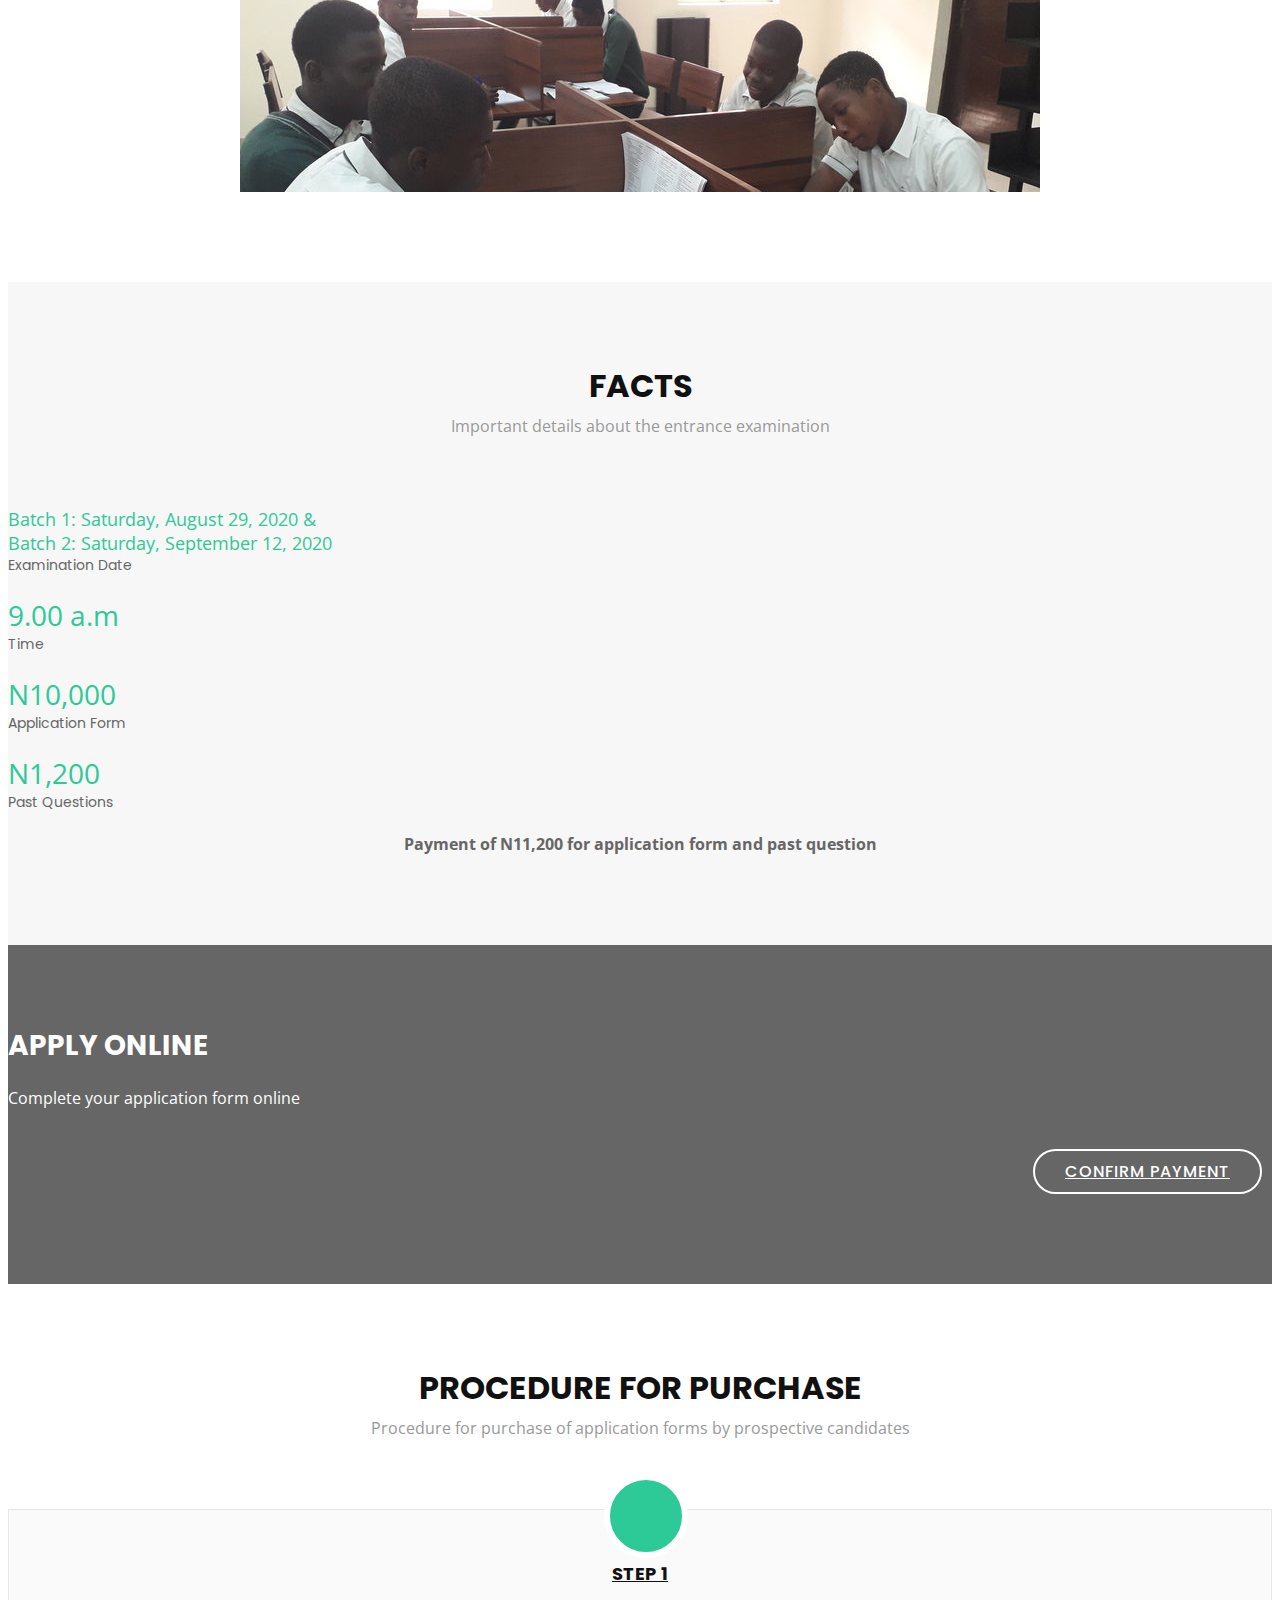
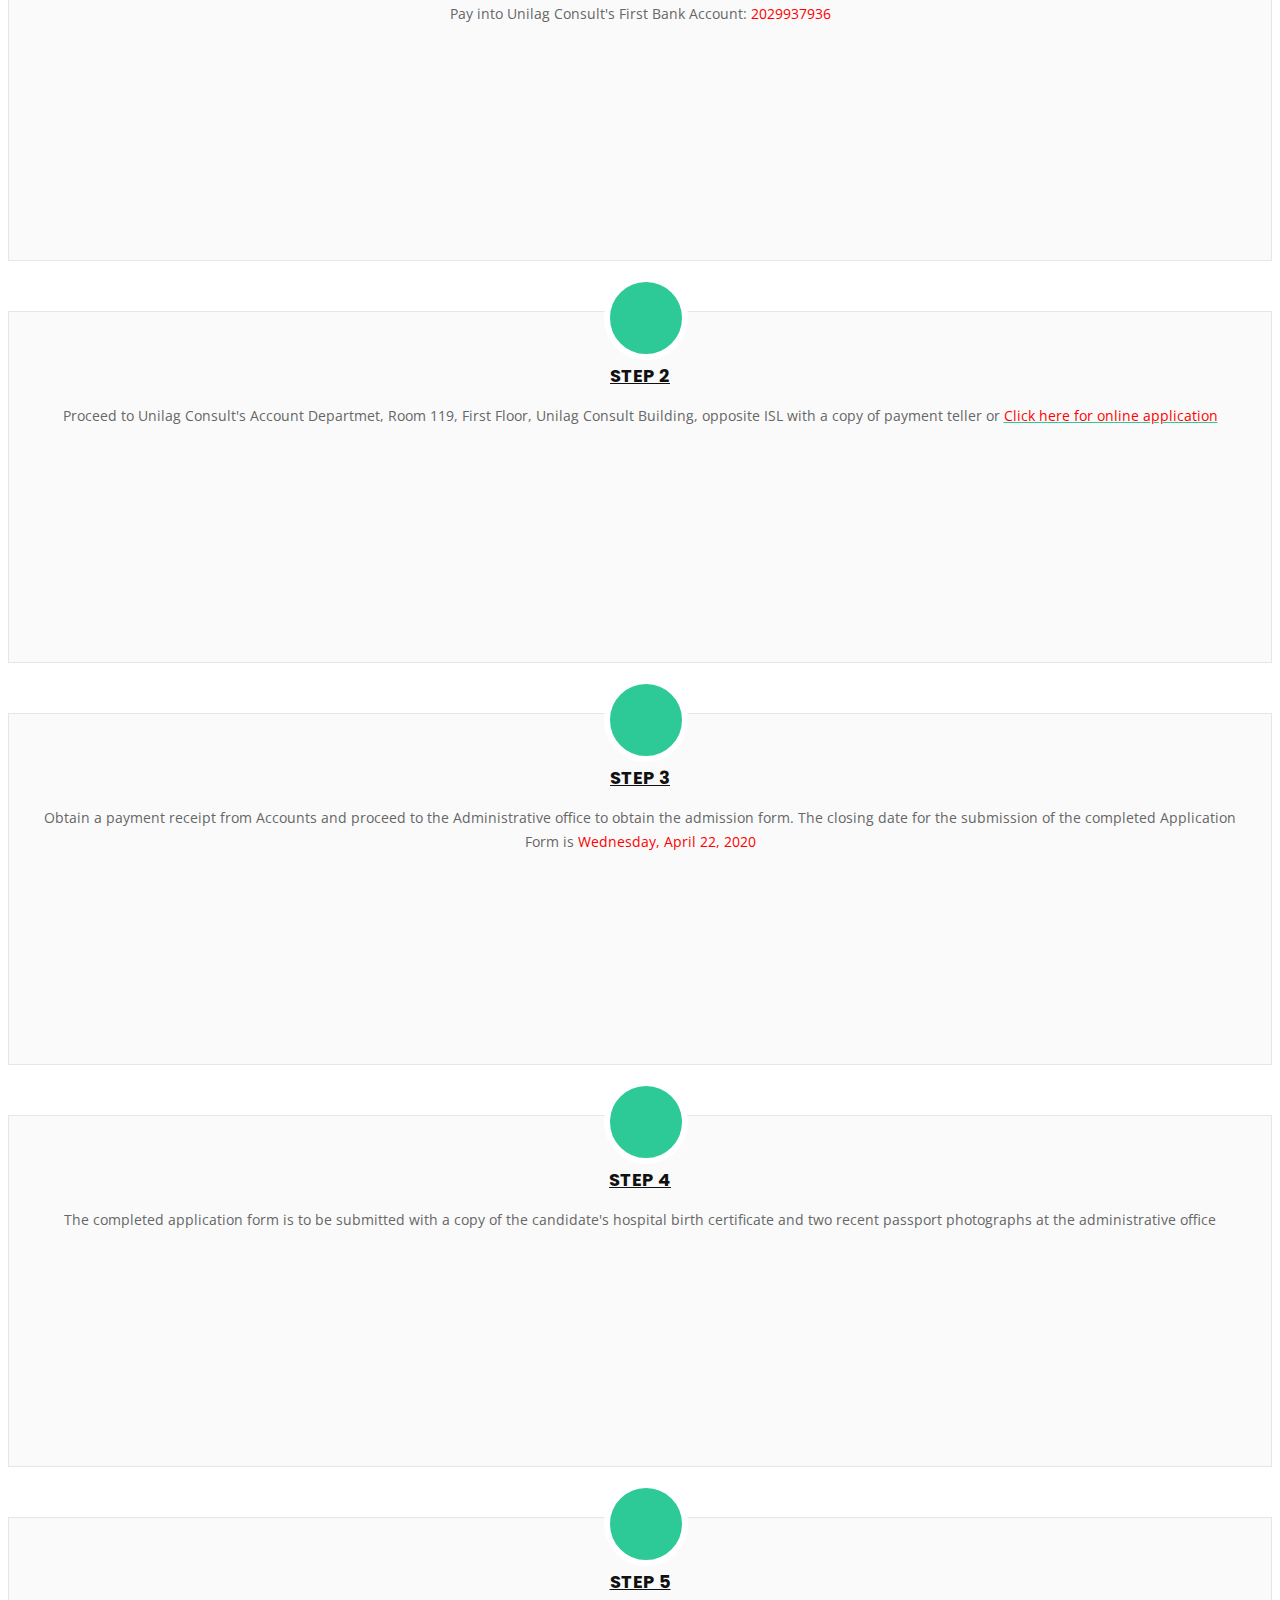
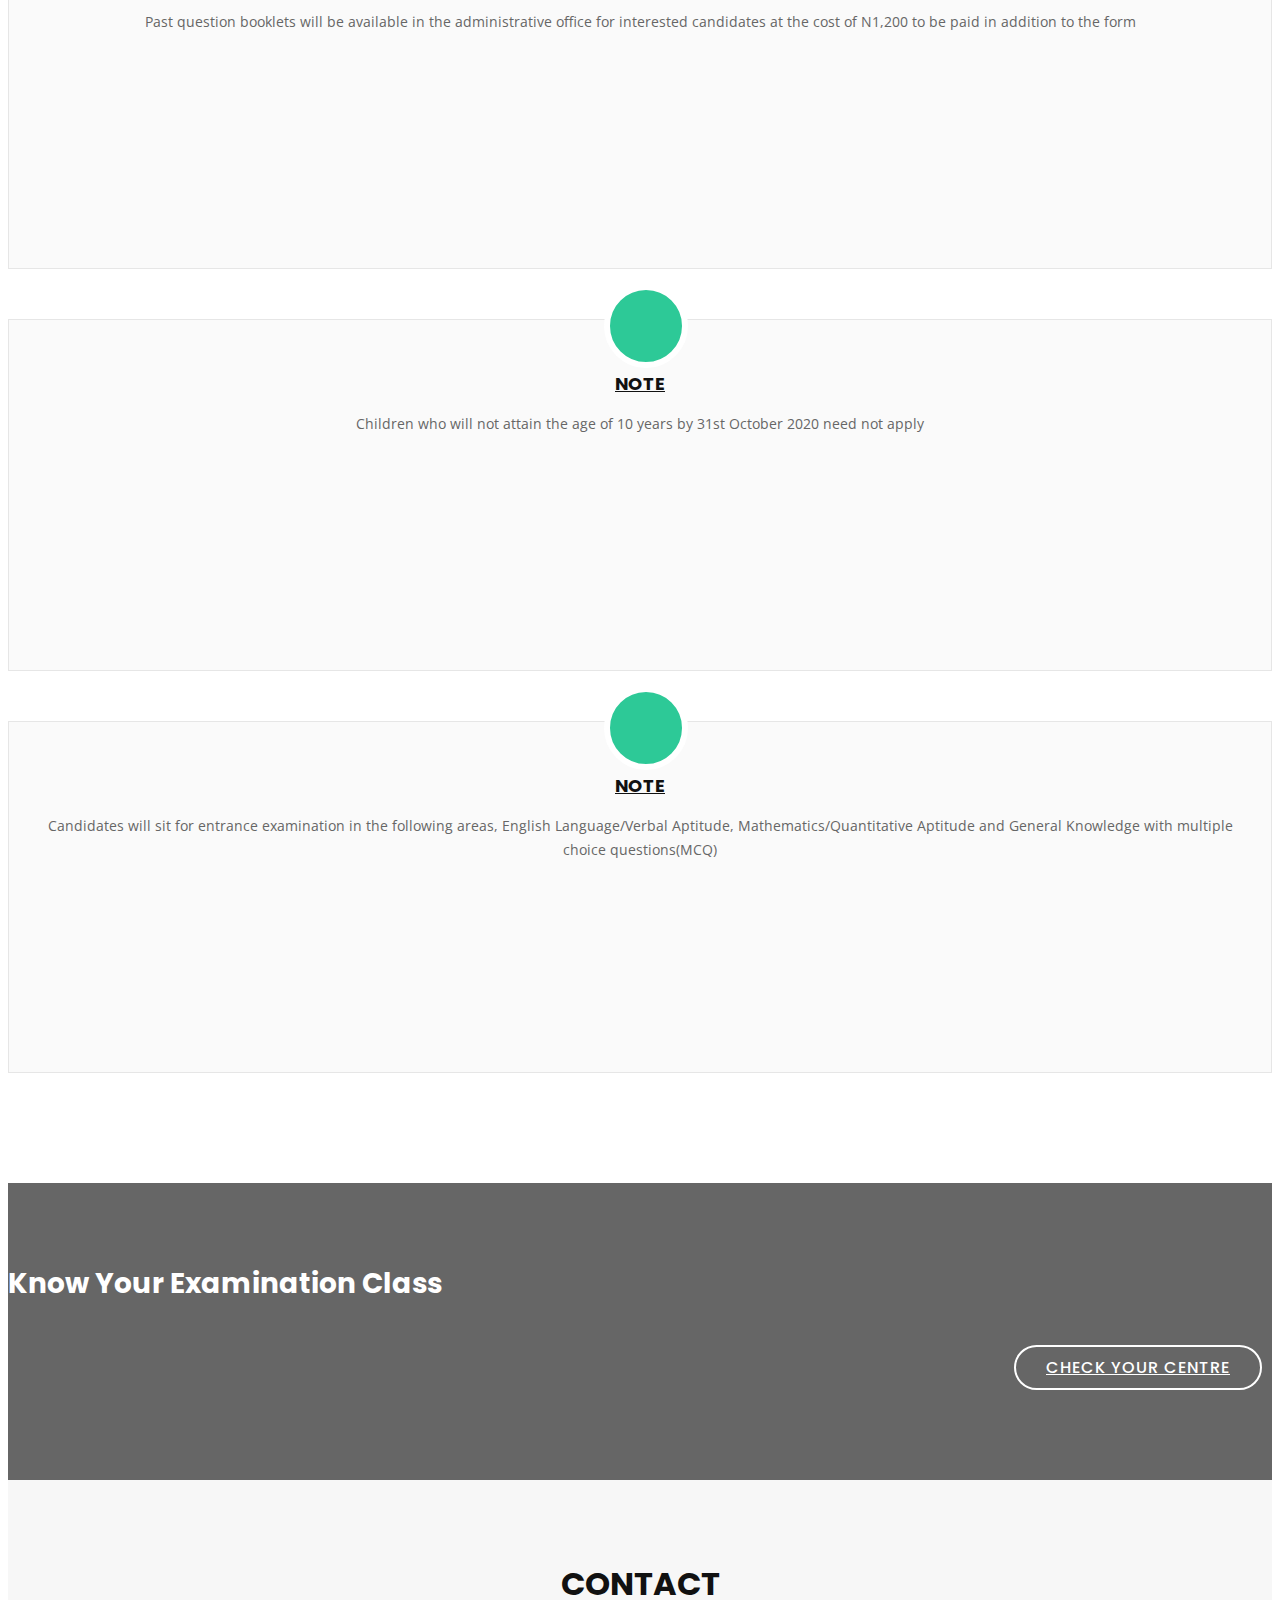
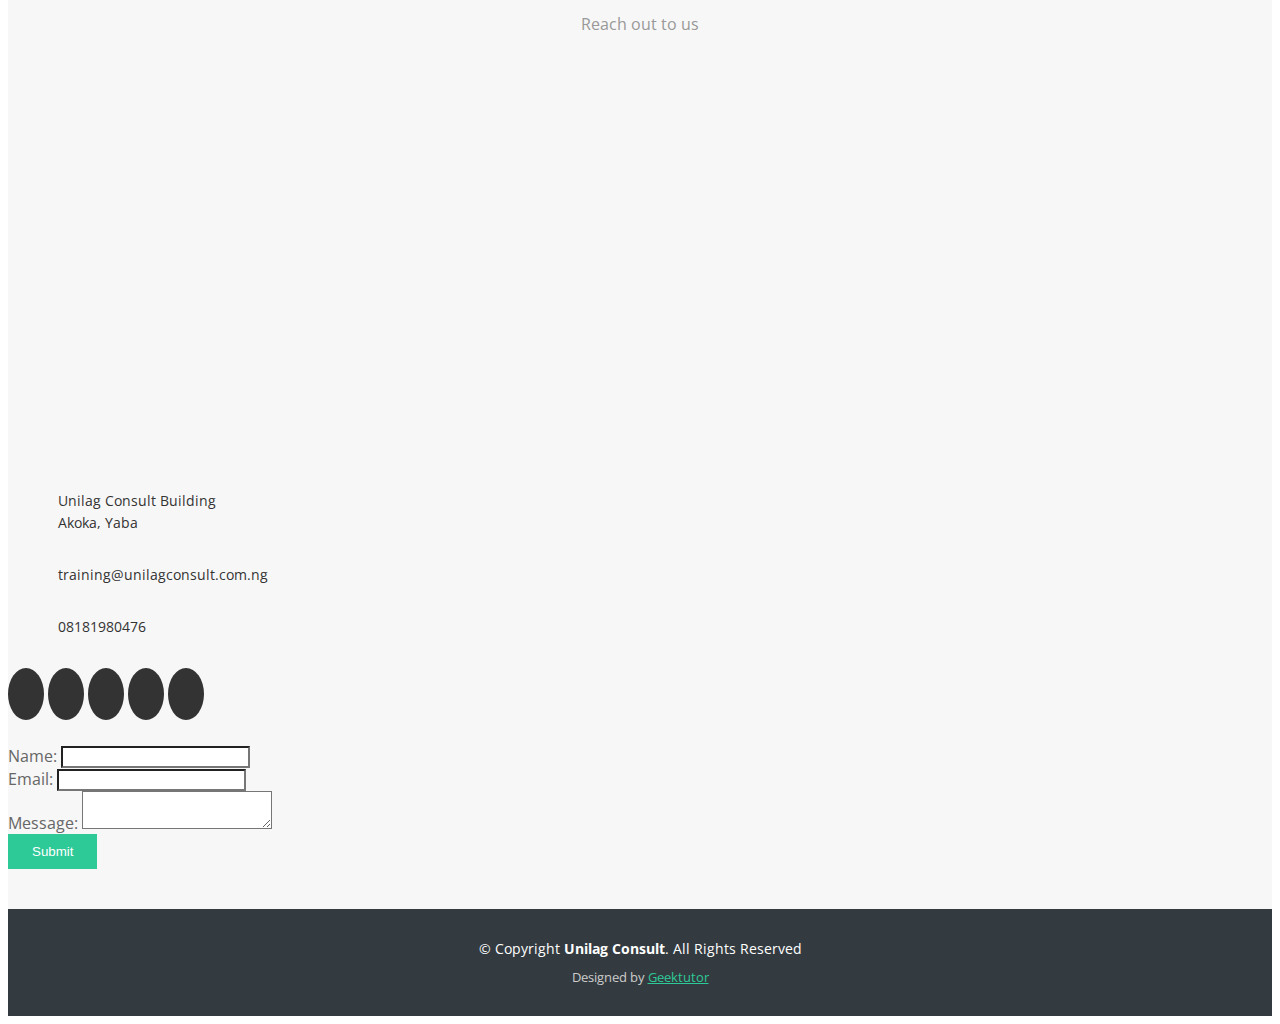
==== commit c277c218: "Update index.html" ====
--- a/index.html
+++ b/index.html
@@ -1,608 +1,608 @@
-<!DOCTYPE html>
-<html lang="en">
-<head><meta http-equiv="Content-Type" content="text/html; charset=utf-8">
-  
-  <title>ISL</title>
-  <meta content="width=device-width, initial-scale=1.0" name="viewport">
-  <meta content="" name="keywords">
-  <meta content="" name="description">
-
-  <!-- Favicons -->
-  <link href="img/favicon.png" rel="icon">
-  <link href="img/apple-touch-icon.png" rel="apple-touch-icon">
-
-  <!-- Google Fonts -->
-  <link href="https://fonts.googleapis.com/css?family=Open+Sans:300,300i,400,400i,700,700i|Poppins:300,400,500,700" rel="stylesheet">
-
-  <!-- Bootstrap CSS File -->
-  <link href="lib/bootstrap/css/bootstrap.min.css" rel="stylesheet">
-
-  <!-- Libraries CSS Files -->
-  <link href="lib/font-awesome/css/font-awesome.min.css" rel="stylesheet">
-  <link href="lib/animate/animate.min.css" rel="stylesheet">
-
-  <!-- Main Stylesheet File -->
-  <link href="css/style.css" rel="stylesheet">
-
-  <!-- Global site tag (gtag.js) - Google Analytics -->
-<script async src="https://www.googletagmanager.com/gtag/js?id=UA-143011315-2"></script>
-<script>
-  window.dataLayer = window.dataLayer || [];
-  function gtag(){dataLayer.push(arguments);}
-  gtag('js', new Date());
-
-  gtag('config', 'UA-143011315-2');
-</script>
-
-</head>
-
-<body>
-
-  <!--==========================
-  Header
-  ============================
-  <header id="header">
-    <div class="container">
-
-      <div id="logo" class="pull-left">
-        <a href="#hero"><img src="img/islogo.jpg" alt="" title="" /></img></a>
-        <!-- Uncomment below if you prefer to use a text logo -->
-        <!--<h1><a href="#hero">Regna</a></h1>
-      </div>-->
-      <!--
-      <nav id="nav-menu-container">
-        <ul class="nav-menu">
-          <li class="menu-active"><a href="#hero">Home</a></li>
-          <li><a href="#about">About Us</a></li>
-          <li><a href="#services">Services</a></li>
-          <li><a href="#portfolio">Portfolio</a></li>
-          <li><a href="#team">Team</a></li>
-          <li class="menu-has-children"><a href="">Drop Down</a>
-            <ul>
-              <li><a href="#">Drop Down 1</a></li>
-              <li class="menu-has-children"><a href="#">Drop Down 2</a>
-                <ul>
-                  <li><a href="#">Deep Drop Down 1</a></li>
-                  <li><a href="#">Deep Drop Down 2</a></li>
-                  <li><a href="#">Deep Drop Down 3</a></li>
-                  <li><a href="#">Deep Drop Down 4</a></li>
-                  <li><a href="#">Deep Drop Down 5</a></li>
-                </ul>
-              </li>
-              <li><a href="#">Drop Down 3</a></li>
-              <li><a href="#">Drop Down 4</a></li>
-              <li><a href="#">Drop Down 5</a></li>
-            </ul>
-          </li>
-          <li><a href="#contact">Contact Us</a></li>
-        </ul>
-      </nav><!-- #nav-menu-container -->
-    </div>
-  </header><!-- #header -->
-
-  <!--==========================
-    Hero Section
-  ============================-->
-  <section id="hero">
-    <div class="hero-container">
-      <h1>2020 BASIC 7 (JSS 1) ADMISSION</h1>
-      <h2>Excellence in Learning and Character</h2>
-      <a href="#facts" class="btn-get-started">APPLY NOW</a>
-    </div>
-  </section><!-- #hero -->
-
-  <main id="main">
-
-    <!--==========================
-      About Us Section
-    ============================-->
-    <section id="about">
-      <div class="container">
-        <div class="row about-container">
-
-          <div class="col-lg-6 content order-lg-1 order-2">
-            <h2 class="title">Few Words About Us</h2>
-            <p>International School Lagos (ISL) was established in 1981. The school is a secondary school located in the University of Lagos (Unilag) in Nigeria. After its establishment in 1981, the School moved to its permanent site in October 1983. ISL is situated inside the University of Lagos Akoka campus in Yaba, Lagos State. </p>
-
-
-            <div class="icon-box wow fadeInUp">
-              <div class="icon"><i class="fa fa-lightbulb-o"></i></div>
-              <h4 class="title"><a href="">Awesome results of our students</a></h4>
-              <p class="description">ISL is listed among the top 10 Secondary Schools in Nigeria and its students have won numerous academics laurels over the years. ISL Alumni have gone on to attend top Universities around the world, particularly in Nigeria, Britain and the United States. By virtue of being a University Secondary School, it can draw upon teaching talent that is typically not available to other secondary schools.</p>
-            </div>
-
-            <div class="icon-box wow fadeInUp" data-wow-delay="0.2s">
-              <div class="icon"><i class="fa fa-support"></i></div>
-              <h4 class="title"><a href="">Sporting Achievements</a></h4>
-              <p class="description">The school is highly developed in sports and has unlimited access to the facilities of University of Lagos Sports Centre. Students are able to engage in any sporting activity of their choice. It is also worthy to note that the school has won so many national and state laurels particularly in Basketball since its establishment.</p>
-            </div>
-
-            <div class="icon-box wow fadeInUp" data-wow-delay="0.4s">
-              <div class="icon"><i class="fa fa-line-chart"></i></div>
-              <h4 class="title"><a href="">Principal Staff</a></h4>
-              <p class="description">The Past Principals of the school include Mrs. Adora E. Ojo (2011 - 2017), Dr. S.A. Oladipo (2009 - 2011), Mr. Nuhu Hassan (1997 - 2009). The current Principal is Dr. Brai Malik who assumed duties September 2017.</p>
-            </div>
-
-          </div>
-
-          <div class="col-lg-6 background order-lg-2 order-1 wow fadeInRight"></div>
-        </div>
-
-      </div>
-    </section><!-- #about -->
-
-    <!--==========================
-      Facts Section
-    ============================-->
-    <section id="facts">
-      <div class="container wow fadeIn">
-        <div class="section-header">
-          <h3 class="section-title">Facts</h3>
-          <p class="section-description">Important details about the entrance examination</p>
-        </div>
-        <div class="row counters">
-
-  				<div class="col-lg-3 col-6 text-center">
-            <span data-toggle="counter-up">TBD</span>
-            <p>Examination Date</p>
-  				</div>
-
-          <div class="col-lg-3 col-6 text-center">
-            <span data-toggle="counter-up">9.00 a.m</span>
-            <p>Time</p>
-  				</div>
-
-          <div class="col-lg-3 col-6 text-center">
-            <span data-toggle="counter-up">N10,000</span>
-            <p>Application Form</p>
-  				</div>
-
-          <div class="col-lg-3 col-6 text-center">
-            <span data-toggle="counter-up">N1,200</span>
-            <p>Past Questions</p>
-  				</div>
-
-  			</div>
-        <p style="text-align: center;"><b>Payment of N11,200 for application form and past question</b></p>
-      </div>
-    </section><!-- #facts -->
-
-     <!--==========================
-    Call To Action Section
-    ============================-->
-    <section id="call-to-action">
-      <div class="container wow fadeIn">
-        <div class="row">
-          <div class="col-lg-9 text-center text-lg-left">
-            <h3 class="cta-title">APPLY ONLINE</h3>
-            <p class="cta-text"> Complete your application form online</p>
-          </div>
-          <div class="col-lg-3 cta-btn-container text-center">
-            <a class="cta-btn align-middle" href="/islentrance/online/confirm_payment.php">Confirm Payment</a>
-          </div>
-        </div>
-
-      </div>
-    </section><!-- #call-to-action -->
-    <!--==========================
-      Services Section
-    ============================-->
-    <section id="services">
-      <div class="container wow fadeIn">
-        <div class="section-header">
-          <h3 class="section-title">Procedure for Purchase</h3>
-          <p class="section-description">Procedure for purchase of application forms by prospective candidates</p>
-        </div>
-        <div class="row">
-          <div class="col-lg-4 col-md-6 wow fadeInUp" data-wow-delay="0.2s">
-            <div class="box">
-              <div class="icon"><a href=""><i class="fa fa-desktop"></i></a></div>
-              <h4 class="title"><a href="">Step 1</a></h4>
-              <p class="description">Pay into Unilag Consult's First Bank Account: <span style="color: red">2029937936</span></p>
-            </div>
-          </div>
-          <div class="col-lg-4 col-md-6 wow fadeInUp" data-wow-delay="0.4s">
-            <div class="box">
-              <div class="icon"><a href=""><i class="fa fa-bar-chart"></i></a></div>
-              <h4 class="title"><a href="">Step 2</a></h4>
-              <p class="description">Proceed to Unilag Consult's Account Departmet, Room 119, First Floor, Unilag Consult Building, opposite ISL with a copy of payment teller or <a href="/islentrance/online/confirm_payment.php"><span style="color: red;">Click here for online application</span></a></p>
-            </div>
-          </div>
-          <div class="col-lg-4 col-md-6 wow fadeInUp" data-wow-delay="0.6s">
-            <div class="box">
-              <div class="icon"><a href=""><i class="fa fa-paper-plane"></i></a></div>
-              <h4 class="title"><a href="">Step 3</a></h4>
-              <p class="description">Obtain a payment receipt from Accounts and proceed to the Administrative office to obtain the admission form. The closing date for the submission of the completed Application Form is <span style="color: red;">Wednesday, April 22, 2020</span></p>
-            </div>
-          </div>
-
-          <div class="col-lg-4 col-md-6 wow fadeInUp" data-wow-delay="0.2s">
-            <div class="box">
-              <div class="icon"><a href=""><i class="fa fa-photo"></i></a></div>
-              <h4 class="title"><a href="">Step 4</a></h4>
-              <p class="description">The completed application form is to be submitted with a copy of the candidate's hospital birth certificate and two recent passport photographs at the administrative office</p>
-            </div>
-          </div>
-          <div class="col-lg-4 col-md-6 wow fadeInUp" data-wow-delay="0.6s">
-            <div class="box">
-              <div class="icon"><a href=""><i class="fa fa-shopping-bag"></i></a></div>
-              <h4 class="title"><a href="">Step 5</a></h4>
-              <p class="description">Past question booklets will be available in the administrative office for interested candidates at the cost of N1,200 to be paid in addition to the form</p>
-            </div>
-          </div>
-          <div class="col-lg-4 col-md-6 wow fadeInUp" data-wow-delay="0.4s">
-            <div class="box">
-              <div class="icon"><a href=""><i class="fa fa-road"></i></a></div>
-              <h4 class="title"><a href="">Note</a></h4>
-              <p class="description">Children who will not attain the age of 10 years by 31st October 2020 need not apply</p>
-            </div>
-          </div>
-          <div class="col-lg-4 col-md-6 wow fadeInUp" data-wow-delay="0.6s">
-            <div class="box">
-              <div class="icon"><a href=""><i class="fa fa-shopping-bag"></i></a></div>
-              <h4 class="title"><a href="">Note</a></h4>
-              <p class="description">Candidates will sit for entrance examination in the following areas, English Language/Verbal Aptitude, Mathematics/Quantitative Aptitude and General Knowledge with multiple choice questions(MCQ)</p>
-            </div>
-          </div>
-          
-        </div>
-
-      </div>
-    </section><!-- #services -->
-
-        <!--==========================
-    Call To Action Section
-    ============================-->
-    <section id="call-to-action">
-      <div class="container wow fadeIn">
-        <div class="row">
-          <div class="col-lg-9 text-center text-lg-left">
-            <h3 class="cta-title">Know Your Examination Class</h3>
-            <p class="cta-text"></p>
-          </div>
-          <div class="col-lg-3 cta-btn-container text-center">
-            <a class="cta-btn align-middle" href="/islentrance/online/exam_details.php">Check Your Centre</a>
-          </div>
-        </div>
-
-      </div>
-    </section><!-- #call-to-action -->
-
-    <!--==========================
-      Portfolio Section
-    ============================
-    <section id="portfolio">
-      <div class="container wow fadeInUp">
-        <div class="section-header">
-          <h3 class="section-title">Portfolio</h3>
-          <p class="section-description">Sed ut perspiciatis unde omnis iste natus error sit voluptatem accusantium doloremque</p>
-        </div>
-        <div class="row">
-
-          <div class="col-lg-12">
-            <ul id="portfolio-flters">
-              <li data-filter=".filter-app, .filter-card, .filter-logo, .filter-web" class="filter-active">All</li>
-              <li data-filter=".filter-app">App</li>
-              <li data-filter=".filter-card">Card</li>
-              <li data-filter=".filter-logo">Logo</li>
-              <li data-filter=".filter-web">Web</li>
-            </ul>
-          </div>
-        </div>
-
-        <div class="row" id="portfolio-wrapper">
-          <div class="col-lg-3 col-md-6 portfolio-item filter-app">
-            <a href="">
-              <img src="img/portfolio/app1.jpg" alt="">
-              <div class="details">
-                <h4>App 1</h4>
-                <span>Alored dono par</span>
-              </div>
-            </a>
-          </div>
-
-          <div class="col-lg-3 col-md-6 portfolio-item filter-web">
-            <a href="">
-              <img src="img/portfolio/web2.jpg" alt="">
-              <div class="details">
-                <h4>Web 2</h4>
-                <span>Alored dono par</span>
-              </div>
-            </a>
-          </div>
-
-          <div class="col-lg-3 col-md-6 portfolio-item filter-app">
-            <a href="">
-              <img src="img/portfolio/app3.jpg" alt="">
-              <div class="details">
-                <h4>App 3</h4>
-                <span>Alored dono par</span>
-              </div>
-            </a>
-          </div>
-
-          <div class="col-lg-3 col-md-6 portfolio-item filter-card">
-            <a href="">
-              <img src="img/portfolio/card1.jpg" alt="">
-              <div class="details">
-                <h4>Card 1</h4>
-                <span>Alored dono par</span>
-              </div>
-            </a>
-          </div>
-
-          <div class="col-lg-3 col-md-6 portfolio-item filter-card">
-            <a href="">
-              <img src="img/portfolio/card2.jpg" alt="">
-              <div class="details">
-                <h4>Card 2</h4>
-                <span>Alored dono par</span>
-              </div>
-            </a>
-          </div>
-
-          <div class="col-lg-3 col-md-6 portfolio-item filter-web">
-            <a href="">
-              <img src="img/portfolio/web3.jpg" alt="">
-              <div class="details">
-                <h4>Web 3</h4>
-                <span>Alored dono par</span>
-              </div>
-            </a>
-          </div>
-
-          <div class="col-lg-3 col-md-6 portfolio-item filter-card">
-            <a href="">
-              <img src="img/portfolio/card3.jpg" alt="">
-              <div class="details">
-                <h4>Card 3</h4>
-                <span>Alored dono par</span>
-              </div>
-            </a>
-          </div>
-
-          <div class="col-lg-3 col-md-6 portfolio-item filter-app">
-            <a href="">
-              <img src="img/portfolio/app2.jpg" alt="">
-              <div class="details">
-                <h4>App 2</h4>
-                <span>Alored dono par</span>
-              </div>
-            </a>
-          </div>
-
-          <div class="col-lg-3 col-md-6 portfolio-item filter-logo">
-            <a href="">
-              <img src="img/portfolio/logo1.jpg" alt="">
-              <div class="details">
-                <h4>Logo 1</h4>
-                <span>Alored dono par</span>
-              </div>
-            </a>
-          </div>
-
-          <div class="col-lg-3 col-md-6 portfolio-item filter-logo">
-            <a href="">
-              <img src="img/portfolio/logo3.jpg" alt="">
-              <div class="details">
-                <h4>Logo 3</h4>
-                <span>Alored dono par</span>
-              </div>
-            </a>
-          </div>
-
-          <div class="col-lg-3 col-md-6 portfolio-item filter-web">
-            <a href="">
-              <img src="img/portfolio/web1.jpg" alt="">
-              <div class="details">
-                <h4>Web 1</h4>
-                <span>Alored dono par</span>
-              </div>
-            </a>
-          </div>
-
-          <div class="col-lg-3 col-md-6 portfolio-item filter-logo">
-            <a href="">
-              <img src="img/portfolio/logo2.jpg" alt="">
-              <div class="details">
-                <h4>Logo 2</h4>
-                <span>Alored dono par</span>
-              </div>
-            </a>
-          </div>
-
-        </div>
-
-      </div>
-    </section><!-- #portfolio -->
-
-    <!--==========================
-      Team Section
-    ============================
-    <section id="team">
-      <div class="container wow fadeInUp">
-        <div class="section-header">
-          <h3 class="section-title">Team</h3>
-          <p class="section-description">Sed ut perspiciatis unde omnis iste natus error sit voluptatem accusantium doloremque</p>
-        </div>
-        <div class="row">
-          <div class="col-lg-3 col-md-6">
-            <div class="member">
-              <div class="pic"><img src="img/team-1.jpg" alt=""></div>
-              <h4>Walter White</h4>
-              <span>Chief Executive Officer</span>
-              <div class="social">
-                <a href=""><i class="fa fa-twitter"></i></a>
-                <a href=""><i class="fa fa-facebook"></i></a>
-                <a href=""><i class="fa fa-google-plus"></i></a>
-                <a href=""><i class="fa fa-linkedin"></i></a>
-              </div>
-            </div>
-          </div>
-
-          <div class="col-lg-3 col-md-6">
-            <div class="member">
-              <div class="pic"><img src="img/team-2.jpg" alt=""></div>
-              <h4>Sarah Jhinson</h4>
-              <span>Product Manager</span>
-              <div class="social">
-                <a href=""><i class="fa fa-twitter"></i></a>
-                <a href=""><i class="fa fa-facebook"></i></a>
-                <a href=""><i class="fa fa-google-plus"></i></a>
-                <a href=""><i class="fa fa-linkedin"></i></a>
-              </div>
-            </div>
-          </div>
-
-          <div class="col-lg-3 col-md-6">
-            <div class="member">
-              <div class="pic"><img src="img/team-3.jpg" alt=""></div>
-              <h4>William Anderson</h4>
-              <span>CTO</span>
-              <div class="social">
-                <a href=""><i class="fa fa-twitter"></i></a>
-                <a href=""><i class="fa fa-facebook"></i></a>
-                <a href=""><i class="fa fa-google-plus"></i></a>
-                <a href=""><i class="fa fa-linkedin"></i></a>
-              </div>
-            </div>
-          </div>
-
-          <div class="col-lg-3 col-md-6">
-            <div class="member">
-              <div class="pic"><img src="img/team-4.jpg" alt=""></div>
-              <h4>Amanda Jepson</h4>
-              <span>Accountant</span>
-              <div class="social">
-                <a href=""><i class="fa fa-twitter"></i></a>
-                <a href=""><i class="fa fa-facebook"></i></a>
-                <a href=""><i class="fa fa-google-plus"></i></a>
-                <a href=""><i class="fa fa-linkedin"></i></a>
-              </div>
-            </div>
-          </div>
-        </div>
-
-      </div>
-    </section><!-- #team -->
-
-    <!--==========================
-      Contact Section
-    ============================-->
-    <section id="contact">
-      <div class="container wow fadeInUp">
-        <div class="section-header">
-          <h3 class="section-title">Contact</h3>
-          <p class="section-description">Reach out to us</p>
-        </div>
-      </div>
-
-      <!-- Uncomment below if you wan to use dynamic maps -->
-      <iframe src="https://www.google.com/maps/embed?pb=!1m18!1m12!1m3!1d3964.070449643298!2d3.388423315288962!3d6.51276732509363!2m3!1f0!2f0!3f0!3m2!1i1024!2i768!4f13.1!3m3!1m2!1s0x103b8cef92c57285%3A0x12fd7756f48b1939!2sUnilag%20Consult!5e0!3m2!1sen!2sng!4v1579146131736!5m2!1sen!2sng" width="100%" height="380" frameborder="0" style="border:0" allowfullscreen></iframe>
-
-      <div class="container wow fadeInUp mt-5">
-        <div class="row justify-content-center">
-
-          <div class="col-lg-3 col-md-4">
-
-            <div class="info">
-              <div>
-                <i class="fa fa-map-marker"></i>
-                <p>Unilag Consult Building<br>Akoka, Yaba</p>
-              </div>
-
-              <div>
-                <i class="fa fa-envelope"></i>
-                <p>training@unilagconsult.com.ng</p>
-              </div>
-
-              <div>
-                <i class="fa fa-phone"></i>
-                <p>08181980476</p>
-              </div>
-            </div>
-
-            <div class="social-links">
-              <a href="#" class="twitter"><i class="fa fa-twitter"></i></a>
-              <a href="#" class="facebook"><i class="fa fa-facebook"></i></a>
-              <a href="#" class="instagram"><i class="fa fa-instagram"></i></a>
-              <a href="#" class="google-plus"><i class="fa fa-google-plus"></i></a>
-              <a href="#" class="linkedin"><i class="fa fa-linkedin"></i></a>
-            </div>
-
-          </div>
-
-          <div class="col-lg-5 col-md-8">
-            <div class="form">
-              <div id="sendmessage">Your message has been sent. Thank you!</div>
-              <div id="errormessage"></div>
-            <form action="pro.php" method="POST">
-        <div class="form-group">
-            <label>Name:</label>
-            <input type="text" name="name" class="form-control" required>
-        </div>
-        <div class="form-group">
-            <label>Email:</label>
-            <input type="email" name="email" class="form-control" required>
-        </div>
-        <div class="form-group">
-            <label>Message:</label>
-            <textarea class="form-control" name="message" required></textarea>
-        </div>
-        <div class="form-group">
-            <button class="btn btn-success" type="submit">Submit</button>
-        </div>
-    </form>
-            </div>
-          </div>
-
-        </div>
-
-      </div>
-    </section><!-- #contact -->
-
-  </main>
-
-  <!--==========================
-    Footer
-  ============================-->
-  <footer id="footer">
-    <div class="footer-top">
-      <div class="container">
-
-      </div>
-    </div>
-
-    <div class="container">
-      <div class="copyright">
-        &copy; Copyright <strong>Unilag Consult</strong>. All Rights Reserved
-      </div>
-      <div class="credits">
-        Designed by <a href="https://geektutor.xyz/">Geektutor</a>
-      </div>
-    </div>
-  </footer><!-- #footer -->
-
-  <a href="#" class="back-to-top"><i class="fa fa-chevron-up"></i></a>
-
-  <!-- JavaScript Libraries -->
-  <script src="lib/jquery/jquery.min.js"></script>
-  <script src="lib/jquery/jquery-migrate.min.js"></script>
-  <script src="lib/bootstrap/js/bootstrap.bundle.min.js"></script>
-  <script src="lib/easing/easing.min.js"></script>
-  <script src="lib/wow/wow.min.js"></script>
-  <script src="lib/waypoints/waypoints.min.js"></script>
-  <!--<script src="lib/counterup/counterup.min.js"></script>-->
-  <script src="lib/superfish/hoverIntent.js"></script>
-  <script src="lib/superfish/superfish.min.js"></script>
-
-  <!-- Contact Form JavaScript File 
-  <script src="contactform/contactform.js"></script>
-
-<script src="contactform/contactg.js"></script> -->
-  <!-- Template Main Javascript File -->
-    <script src="geek.js"></script>
-  <script src="js/main.js"></script>
-
-</body>
-</html>
+<!DOCTYPE html>
+<html lang="en">
+<head><meta http-equiv="Content-Type" content="text/html; charset=utf-8">
+  
+  <title>ISL</title>
+  <meta content="width=device-width, initial-scale=1.0" name="viewport">
+  <meta content="" name="keywords">
+  <meta content="" name="description">
+
+  <!-- Favicons -->
+  <link href="img/favicon.png" rel="icon">
+  <link href="img/apple-touch-icon.png" rel="apple-touch-icon">
+
+  <!-- Google Fonts -->
+  <link href="https://fonts.googleapis.com/css?family=Open+Sans:300,300i,400,400i,700,700i|Poppins:300,400,500,700" rel="stylesheet">
+
+  <!-- Bootstrap CSS File -->
+  <link href="lib/bootstrap/css/bootstrap.min.css" rel="stylesheet">
+
+  <!-- Libraries CSS Files -->
+  <link href="lib/font-awesome/css/font-awesome.min.css" rel="stylesheet">
+  <link href="lib/animate/animate.min.css" rel="stylesheet">
+
+  <!-- Main Stylesheet File -->
+  <link href="css/style.css" rel="stylesheet">
+
+  <!-- Global site tag (gtag.js) - Google Analytics -->
+<script async src="https://www.googletagmanager.com/gtag/js?id=UA-143011315-2"></script>
+<script>
+  window.dataLayer = window.dataLayer || [];
+  function gtag(){dataLayer.push(arguments);}
+  gtag('js', new Date());
+
+  gtag('config', 'UA-143011315-2');
+</script>
+
+</head>
+
+<body>
+
+  <!--==========================
+  Header
+  ============================
+  <header id="header">
+    <div class="container">
+
+      <div id="logo" class="pull-left">
+        <a href="#hero"><img src="img/islogo.jpg" alt="" title="" /></img></a>
+        <!-- Uncomment below if you prefer to use a text logo -->
+        <!--<h1><a href="#hero">Regna</a></h1>
+      </div>-->
+      <!--
+      <nav id="nav-menu-container">
+        <ul class="nav-menu">
+          <li class="menu-active"><a href="#hero">Home</a></li>
+          <li><a href="#about">About Us</a></li>
+          <li><a href="#services">Services</a></li>
+          <li><a href="#portfolio">Portfolio</a></li>
+          <li><a href="#team">Team</a></li>
+          <li class="menu-has-children"><a href="">Drop Down</a>
+            <ul>
+              <li><a href="#">Drop Down 1</a></li>
+              <li class="menu-has-children"><a href="#">Drop Down 2</a>
+                <ul>
+                  <li><a href="#">Deep Drop Down 1</a></li>
+                  <li><a href="#">Deep Drop Down 2</a></li>
+                  <li><a href="#">Deep Drop Down 3</a></li>
+                  <li><a href="#">Deep Drop Down 4</a></li>
+                  <li><a href="#">Deep Drop Down 5</a></li>
+                </ul>
+              </li>
+              <li><a href="#">Drop Down 3</a></li>
+              <li><a href="#">Drop Down 4</a></li>
+              <li><a href="#">Drop Down 5</a></li>
+            </ul>
+          </li>
+          <li><a href="#contact">Contact Us</a></li>
+        </ul>
+      </nav><!-- #nav-menu-container -->
+    </div>
+  </header><!-- #header -->
+
+  <!--==========================
+    Hero Section
+  ============================-->
+  <section id="hero">
+    <div class="hero-container">
+      <h1>2020 BASIC 7 (JSS 1) ADMISSION</h1>
+      <h2>Excellence in Learning and Character</h2>
+      <a href="#facts" class="btn-get-started">APPLY NOW</a>
+    </div>
+  </section><!-- #hero -->
+
+  <main id="main">
+
+    <!--==========================
+      About Us Section
+    ============================-->
+    <section id="about">
+      <div class="container">
+        <div class="row about-container">
+
+          <div class="col-lg-6 content order-lg-1 order-2">
+            <h2 class="title">Few Words About Us</h2>
+            <p>International School Lagos (ISL) was established in 1981. The school is a secondary school located in the University of Lagos (Unilag) in Nigeria. After its establishment in 1981, the School moved to its permanent site in October 1983. ISL is situated inside the University of Lagos Akoka campus in Yaba, Lagos State. </p>
+
+
+            <div class="icon-box wow fadeInUp">
+              <div class="icon"><i class="fa fa-lightbulb-o"></i></div>
+              <h4 class="title"><a href="">Awesome results of our students</a></h4>
+              <p class="description">ISL is listed among the top 10 Secondary Schools in Nigeria and its students have won numerous academics laurels over the years. ISL Alumni have gone on to attend top Universities around the world, particularly in Nigeria, Britain and the United States. By virtue of being a University Secondary School, it can draw upon teaching talent that is typically not available to other secondary schools.</p>
+            </div>
+
+            <div class="icon-box wow fadeInUp" data-wow-delay="0.2s">
+              <div class="icon"><i class="fa fa-support"></i></div>
+              <h4 class="title"><a href="">Sporting Achievements</a></h4>
+              <p class="description">The school is highly developed in sports and has unlimited access to the facilities of University of Lagos Sports Centre. Students are able to engage in any sporting activity of their choice. It is also worthy to note that the school has won so many national and state laurels particularly in Basketball since its establishment.</p>
+            </div>
+
+            <div class="icon-box wow fadeInUp" data-wow-delay="0.4s">
+              <div class="icon"><i class="fa fa-line-chart"></i></div>
+              <h4 class="title"><a href="">Principal Staff</a></h4>
+              <p class="description">The Past Principals of the school include Mrs. Adora E. Ojo (2011 - 2017), Dr. S.A. Oladipo (2009 - 2011), Mr. Nuhu Hassan (1997 - 2009). The current Principal is Dr. Brai Malik who assumed duties September 2017.</p>
+            </div>
+
+          </div>
+
+          <div class="col-lg-6 background order-lg-2 order-1 wow fadeInRight"></div>
+        </div>
+
+      </div>
+    </section><!-- #about -->
+
+    <!--==========================
+      Facts Section
+    ============================-->
+    <section id="facts">
+      <div class="container wow fadeIn">
+        <div class="section-header">
+          <h3 class="section-title">Facts</h3>
+          <p class="section-description">Important details about the entrance examination</p>
+        </div>
+        <div class="row counters">
+
+  				<div class="col-lg-3 col-6 text-center">
+            <span style="font-size: 18px">Batch 1: Saturday, August 29, 2020 & <br> Batch 2: Saturday, September 12, 2020</span>
+            <p>Examination Date</p>
+  				</div>
+
+          <div class="col-lg-3 col-6 text-center">
+            <span data-toggle="counter-up">9.00 a.m</span>
+            <p>Time</p>
+  				</div>
+
+          <div class="col-lg-3 col-6 text-center">
+            <span data-toggle="counter-up">N10,000</span>
+            <p>Application Form</p>
+  				</div>
+
+          <div class="col-lg-3 col-6 text-center">
+            <span data-toggle="counter-up">N1,200</span>
+            <p>Past Questions</p>
+  				</div>
+
+  			</div>
+        <p style="text-align: center;"><b>Payment of N11,200 for application form and past question</b></p>
+      </div>
+    </section><!-- #facts -->
+
+     <!--==========================
+    Call To Action Section
+    ============================-->
+    <section id="call-to-action">
+      <div class="container wow fadeIn">
+        <div class="row">
+          <div class="col-lg-9 text-center text-lg-left">
+            <h3 class="cta-title">APPLY ONLINE</h3>
+            <p class="cta-text"> Complete your application form online</p>
+          </div>
+          <div class="col-lg-3 cta-btn-container text-center">
+            <a class="cta-btn align-middle" href="/islentrance/online/confirm_payment.php">Confirm Payment</a>
+          </div>
+        </div>
+
+      </div>
+    </section><!-- #call-to-action -->
+    <!--==========================
+      Services Section
+    ============================-->
+    <section id="services">
+      <div class="container wow fadeIn">
+        <div class="section-header">
+          <h3 class="section-title">Procedure for Purchase</h3>
+          <p class="section-description">Procedure for purchase of application forms by prospective candidates</p>
+        </div>
+        <div class="row">
+          <div class="col-lg-4 col-md-6 wow fadeInUp" data-wow-delay="0.2s">
+            <div class="box">
+              <div class="icon"><a href=""><i class="fa fa-desktop"></i></a></div>
+              <h4 class="title"><a href="">Step 1</a></h4>
+              <p class="description">Pay into Unilag Consult's First Bank Account: <span style="color: red">2029937936</span></p>
+            </div>
+          </div>
+          <div class="col-lg-4 col-md-6 wow fadeInUp" data-wow-delay="0.4s">
+            <div class="box">
+              <div class="icon"><a href=""><i class="fa fa-bar-chart"></i></a></div>
+              <h4 class="title"><a href="">Step 2</a></h4>
+              <p class="description">Proceed to Unilag Consult's Account Departmet, Room 119, First Floor, Unilag Consult Building, opposite ISL with a copy of payment teller or <a href="/islentrance/online/confirm_payment.php"><span style="color: red;">Click here for online application</span></a></p>
+            </div>
+          </div>
+          <div class="col-lg-4 col-md-6 wow fadeInUp" data-wow-delay="0.6s">
+            <div class="box">
+              <div class="icon"><a href=""><i class="fa fa-paper-plane"></i></a></div>
+              <h4 class="title"><a href="">Step 3</a></h4>
+              <p class="description">Obtain a payment receipt from Accounts and proceed to the Administrative office to obtain the admission form. The closing date for the submission of the completed Application Form is <span style="color: red;">Wednesday, April 22, 2020</span></p>
+            </div>
+          </div>
+
+          <div class="col-lg-4 col-md-6 wow fadeInUp" data-wow-delay="0.2s">
+            <div class="box">
+              <div class="icon"><a href=""><i class="fa fa-photo"></i></a></div>
+              <h4 class="title"><a href="">Step 4</a></h4>
+              <p class="description">The completed application form is to be submitted with a copy of the candidate's hospital birth certificate and two recent passport photographs at the administrative office</p>
+            </div>
+          </div>
+          <div class="col-lg-4 col-md-6 wow fadeInUp" data-wow-delay="0.6s">
+            <div class="box">
+              <div class="icon"><a href=""><i class="fa fa-shopping-bag"></i></a></div>
+              <h4 class="title"><a href="">Step 5</a></h4>
+              <p class="description">Past question booklets will be available in the administrative office for interested candidates at the cost of N1,200 to be paid in addition to the form</p>
+            </div>
+          </div>
+          <div class="col-lg-4 col-md-6 wow fadeInUp" data-wow-delay="0.4s">
+            <div class="box">
+              <div class="icon"><a href=""><i class="fa fa-road"></i></a></div>
+              <h4 class="title"><a href="">Note</a></h4>
+              <p class="description">Children who will not attain the age of 10 years by 31st October 2020 need not apply</p>
+            </div>
+          </div>
+          <div class="col-lg-4 col-md-6 wow fadeInUp" data-wow-delay="0.6s">
+            <div class="box">
+              <div class="icon"><a href=""><i class="fa fa-shopping-bag"></i></a></div>
+              <h4 class="title"><a href="">Note</a></h4>
+              <p class="description">Candidates will sit for entrance examination in the following areas, English Language/Verbal Aptitude, Mathematics/Quantitative Aptitude and General Knowledge with multiple choice questions(MCQ)</p>
+            </div>
+          </div>
+          
+        </div>
+
+      </div>
+    </section><!-- #services -->
+
+        <!--==========================
+    Call To Action Section
+    ============================-->
+    <section id="call-to-action">
+      <div class="container wow fadeIn">
+        <div class="row">
+          <div class="col-lg-9 text-center text-lg-left">
+            <h3 class="cta-title">Know Your Examination Class</h3>
+            <p class="cta-text"></p>
+          </div>
+          <div class="col-lg-3 cta-btn-container text-center">
+            <a class="cta-btn align-middle" href="/islentrance/online/exam_details.php">Check Your Centre</a>
+          </div>
+        </div>
+
+      </div>
+    </section><!-- #call-to-action -->
+
+    <!--==========================
+      Portfolio Section
+    ============================
+    <section id="portfolio">
+      <div class="container wow fadeInUp">
+        <div class="section-header">
+          <h3 class="section-title">Portfolio</h3>
+          <p class="section-description">Sed ut perspiciatis unde omnis iste natus error sit voluptatem accusantium doloremque</p>
+        </div>
+        <div class="row">
+
+          <div class="col-lg-12">
+            <ul id="portfolio-flters">
+              <li data-filter=".filter-app, .filter-card, .filter-logo, .filter-web" class="filter-active">All</li>
+              <li data-filter=".filter-app">App</li>
+              <li data-filter=".filter-card">Card</li>
+              <li data-filter=".filter-logo">Logo</li>
+              <li data-filter=".filter-web">Web</li>
+            </ul>
+          </div>
+        </div>
+
+        <div class="row" id="portfolio-wrapper">
+          <div class="col-lg-3 col-md-6 portfolio-item filter-app">
+            <a href="">
+              <img src="img/portfolio/app1.jpg" alt="">
+              <div class="details">
+                <h4>App 1</h4>
+                <span>Alored dono par</span>
+              </div>
+            </a>
+          </div>
+
+          <div class="col-lg-3 col-md-6 portfolio-item filter-web">
+            <a href="">
+              <img src="img/portfolio/web2.jpg" alt="">
+              <div class="details">
+                <h4>Web 2</h4>
+                <span>Alored dono par</span>
+              </div>
+            </a>
+          </div>
+
+          <div class="col-lg-3 col-md-6 portfolio-item filter-app">
+            <a href="">
+              <img src="img/portfolio/app3.jpg" alt="">
+              <div class="details">
+                <h4>App 3</h4>
+                <span>Alored dono par</span>
+              </div>
+            </a>
+          </div>
+
+          <div class="col-lg-3 col-md-6 portfolio-item filter-card">
+            <a href="">
+              <img src="img/portfolio/card1.jpg" alt="">
+              <div class="details">
+                <h4>Card 1</h4>
+                <span>Alored dono par</span>
+              </div>
+            </a>
+          </div>
+
+          <div class="col-lg-3 col-md-6 portfolio-item filter-card">
+            <a href="">
+              <img src="img/portfolio/card2.jpg" alt="">
+              <div class="details">
+                <h4>Card 2</h4>
+                <span>Alored dono par</span>
+              </div>
+            </a>
+          </div>
+
+          <div class="col-lg-3 col-md-6 portfolio-item filter-web">
+            <a href="">
+              <img src="img/portfolio/web3.jpg" alt="">
+              <div class="details">
+                <h4>Web 3</h4>
+                <span>Alored dono par</span>
+              </div>
+            </a>
+          </div>
+
+          <div class="col-lg-3 col-md-6 portfolio-item filter-card">
+            <a href="">
+              <img src="img/portfolio/card3.jpg" alt="">
+              <div class="details">
+                <h4>Card 3</h4>
+                <span>Alored dono par</span>
+              </div>
+            </a>
+          </div>
+
+          <div class="col-lg-3 col-md-6 portfolio-item filter-app">
+            <a href="">
+              <img src="img/portfolio/app2.jpg" alt="">
+              <div class="details">
+                <h4>App 2</h4>
+                <span>Alored dono par</span>
+              </div>
+            </a>
+          </div>
+
+          <div class="col-lg-3 col-md-6 portfolio-item filter-logo">
+            <a href="">
+              <img src="img/portfolio/logo1.jpg" alt="">
+              <div class="details">
+                <h4>Logo 1</h4>
+                <span>Alored dono par</span>
+              </div>
+            </a>
+          </div>
+
+          <div class="col-lg-3 col-md-6 portfolio-item filter-logo">
+            <a href="">
+              <img src="img/portfolio/logo3.jpg" alt="">
+              <div class="details">
+                <h4>Logo 3</h4>
+                <span>Alored dono par</span>
+              </div>
+            </a>
+          </div>
+
+          <div class="col-lg-3 col-md-6 portfolio-item filter-web">
+            <a href="">
+              <img src="img/portfolio/web1.jpg" alt="">
+              <div class="details">
+                <h4>Web 1</h4>
+                <span>Alored dono par</span>
+              </div>
+            </a>
+          </div>
+
+          <div class="col-lg-3 col-md-6 portfolio-item filter-logo">
+            <a href="">
+              <img src="img/portfolio/logo2.jpg" alt="">
+              <div class="details">
+                <h4>Logo 2</h4>
+                <span>Alored dono par</span>
+              </div>
+            </a>
+          </div>
+
+        </div>
+
+      </div>
+    </section><!-- #portfolio -->
+
+    <!--==========================
+      Team Section
+    ============================
+    <section id="team">
+      <div class="container wow fadeInUp">
+        <div class="section-header">
+          <h3 class="section-title">Team</h3>
+          <p class="section-description">Sed ut perspiciatis unde omnis iste natus error sit voluptatem accusantium doloremque</p>
+        </div>
+        <div class="row">
+          <div class="col-lg-3 col-md-6">
+            <div class="member">
+              <div class="pic"><img src="img/team-1.jpg" alt=""></div>
+              <h4>Walter White</h4>
+              <span>Chief Executive Officer</span>
+              <div class="social">
+                <a href=""><i class="fa fa-twitter"></i></a>
+                <a href=""><i class="fa fa-facebook"></i></a>
+                <a href=""><i class="fa fa-google-plus"></i></a>
+                <a href=""><i class="fa fa-linkedin"></i></a>
+              </div>
+            </div>
+          </div>
+
+          <div class="col-lg-3 col-md-6">
+            <div class="member">
+              <div class="pic"><img src="img/team-2.jpg" alt=""></div>
+              <h4>Sarah Jhinson</h4>
+              <span>Product Manager</span>
+              <div class="social">
+                <a href=""><i class="fa fa-twitter"></i></a>
+                <a href=""><i class="fa fa-facebook"></i></a>
+                <a href=""><i class="fa fa-google-plus"></i></a>
+                <a href=""><i class="fa fa-linkedin"></i></a>
+              </div>
+            </div>
+          </div>
+
+          <div class="col-lg-3 col-md-6">
+            <div class="member">
+              <div class="pic"><img src="img/team-3.jpg" alt=""></div>
+              <h4>William Anderson</h4>
+              <span>CTO</span>
+              <div class="social">
+                <a href=""><i class="fa fa-twitter"></i></a>
+                <a href=""><i class="fa fa-facebook"></i></a>
+                <a href=""><i class="fa fa-google-plus"></i></a>
+                <a href=""><i class="fa fa-linkedin"></i></a>
+              </div>
+            </div>
+          </div>
+
+          <div class="col-lg-3 col-md-6">
+            <div class="member">
+              <div class="pic"><img src="img/team-4.jpg" alt=""></div>
+              <h4>Amanda Jepson</h4>
+              <span>Accountant</span>
+              <div class="social">
+                <a href=""><i class="fa fa-twitter"></i></a>
+                <a href=""><i class="fa fa-facebook"></i></a>
+                <a href=""><i class="fa fa-google-plus"></i></a>
+                <a href=""><i class="fa fa-linkedin"></i></a>
+              </div>
+            </div>
+          </div>
+        </div>
+
+      </div>
+    </section><!-- #team -->
+
+    <!--==========================
+      Contact Section
+    ============================-->
+    <section id="contact">
+      <div class="container wow fadeInUp">
+        <div class="section-header">
+          <h3 class="section-title">Contact</h3>
+          <p class="section-description">Reach out to us</p>
+        </div>
+      </div>
+
+      <!-- Uncomment below if you wan to use dynamic maps -->
+      <iframe src="https://www.google.com/maps/embed?pb=!1m18!1m12!1m3!1d3964.070449643298!2d3.388423315288962!3d6.51276732509363!2m3!1f0!2f0!3f0!3m2!1i1024!2i768!4f13.1!3m3!1m2!1s0x103b8cef92c57285%3A0x12fd7756f48b1939!2sUnilag%20Consult!5e0!3m2!1sen!2sng!4v1579146131736!5m2!1sen!2sng" width="100%" height="380" frameborder="0" style="border:0" allowfullscreen></iframe>
+
+      <div class="container wow fadeInUp mt-5">
+        <div class="row justify-content-center">
+
+          <div class="col-lg-3 col-md-4">
+
+            <div class="info">
+              <div>
+                <i class="fa fa-map-marker"></i>
+                <p>Unilag Consult Building<br>Akoka, Yaba</p>
+              </div>
+
+              <div>
+                <i class="fa fa-envelope"></i>
+                <p>training@unilagconsult.com.ng</p>
+              </div>
+
+              <div>
+                <i class="fa fa-phone"></i>
+                <p>08181980476</p>
+              </div>
+            </div>
+
+            <div class="social-links">
+              <a href="#" class="twitter"><i class="fa fa-twitter"></i></a>
+              <a href="#" class="facebook"><i class="fa fa-facebook"></i></a>
+              <a href="#" class="instagram"><i class="fa fa-instagram"></i></a>
+              <a href="#" class="google-plus"><i class="fa fa-google-plus"></i></a>
+              <a href="#" class="linkedin"><i class="fa fa-linkedin"></i></a>
+            </div>
+
+          </div>
+
+          <div class="col-lg-5 col-md-8">
+            <div class="form">
+              <div id="sendmessage">Your message has been sent. Thank you!</div>
+              <div id="errormessage"></div>
+            <form action="pro.php" method="POST">
+        <div class="form-group">
+            <label>Name:</label>
+            <input type="text" name="name" class="form-control" required>
+        </div>
+        <div class="form-group">
+            <label>Email:</label>
+            <input type="email" name="email" class="form-control" required>
+        </div>
+        <div class="form-group">
+            <label>Message:</label>
+            <textarea class="form-control" name="message" required></textarea>
+        </div>
+        <div class="form-group">
+            <button class="btn btn-success" type="submit">Submit</button>
+        </div>
+    </form>
+            </div>
+          </div>
+
+        </div>
+
+      </div>
+    </section><!-- #contact -->
+
+  </main>
+
+  <!--==========================
+    Footer
+  ============================-->
+  <footer id="footer">
+    <div class="footer-top">
+      <div class="container">
+
+      </div>
+    </div>
+
+    <div class="container">
+      <div class="copyright">
+        &copy; Copyright <strong>Unilag Consult</strong>. All Rights Reserved
+      </div>
+      <div class="credits">
+        Designed by <a href="https://geektutor.xyz/">Geektutor</a>
+      </div>
+    </div>
+  </footer><!-- #footer -->
+
+  <a href="#" class="back-to-top"><i class="fa fa-chevron-up"></i></a>
+
+  <!-- JavaScript Libraries -->
+  <script src="lib/jquery/jquery.min.js"></script>
+  <script src="lib/jquery/jquery-migrate.min.js"></script>
+  <script src="lib/bootstrap/js/bootstrap.bundle.min.js"></script>
+  <script src="lib/easing/easing.min.js"></script>
+  <script src="lib/wow/wow.min.js"></script>
+  <script src="lib/waypoints/waypoints.min.js"></script>
+  <!--<script src="lib/counterup/counterup.min.js"></script>-->
+  <script src="lib/superfish/hoverIntent.js"></script>
+  <script src="lib/superfish/superfish.min.js"></script>
+
+  <!-- Contact Form JavaScript File 
+  <script src="contactform/contactform.js"></script>
+
+<script src="contactform/contactg.js"></script> -->
+  <!-- Template Main Javascript File -->
+    <script src="geek.js"></script>
+  <script src="js/main.js"></script>
+
+</body>
+</html>
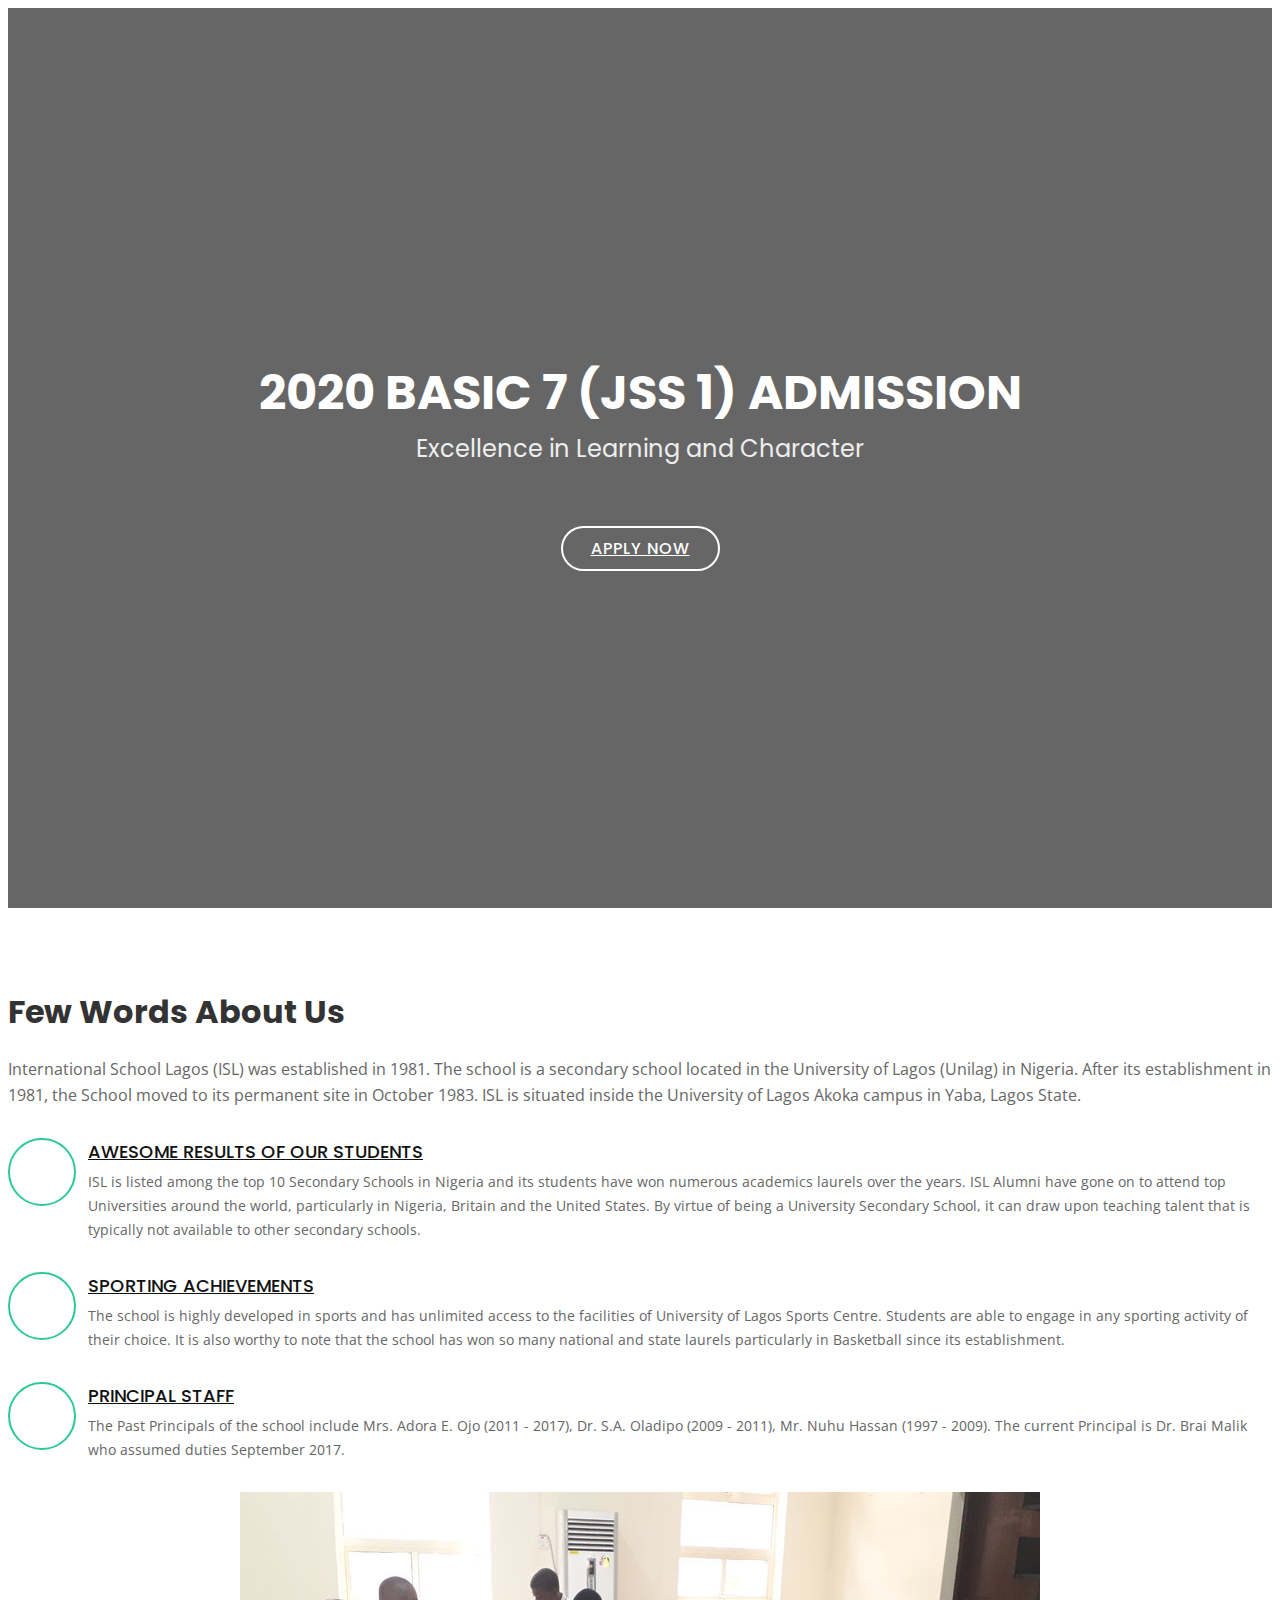
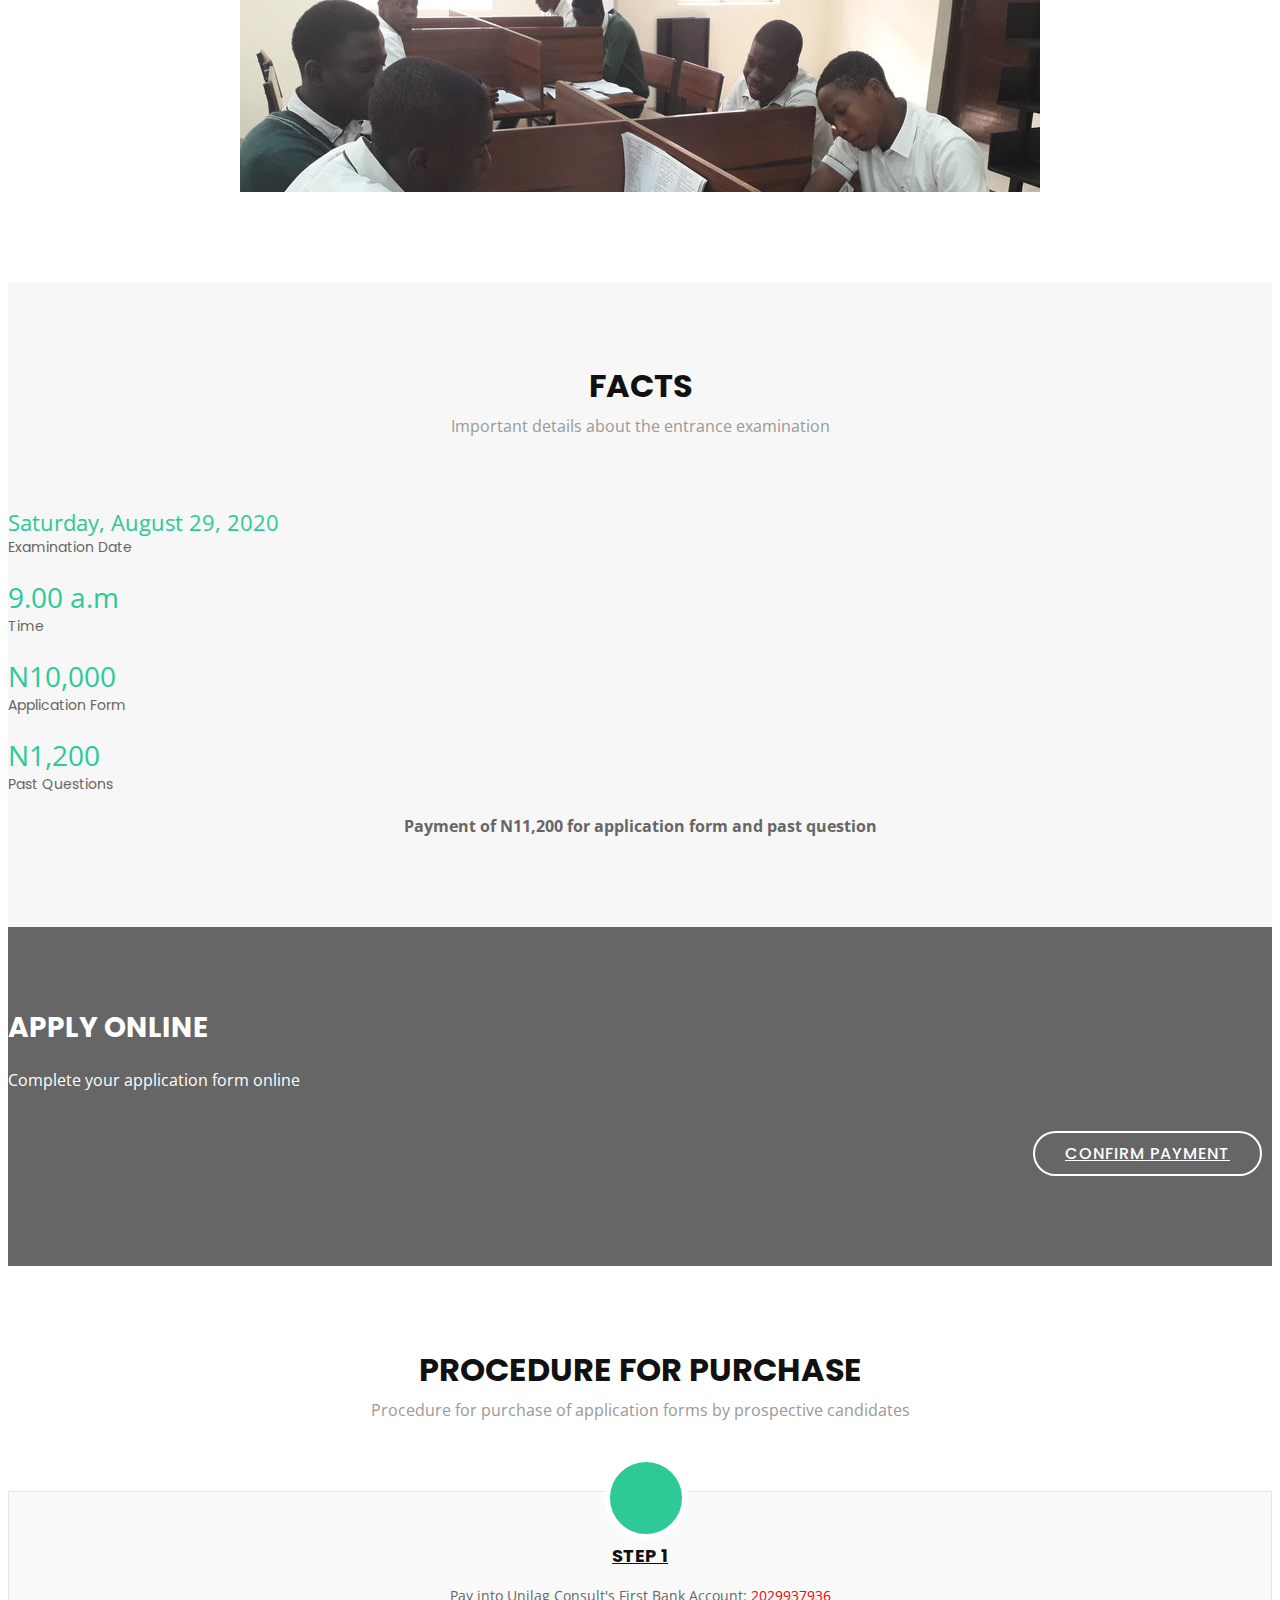
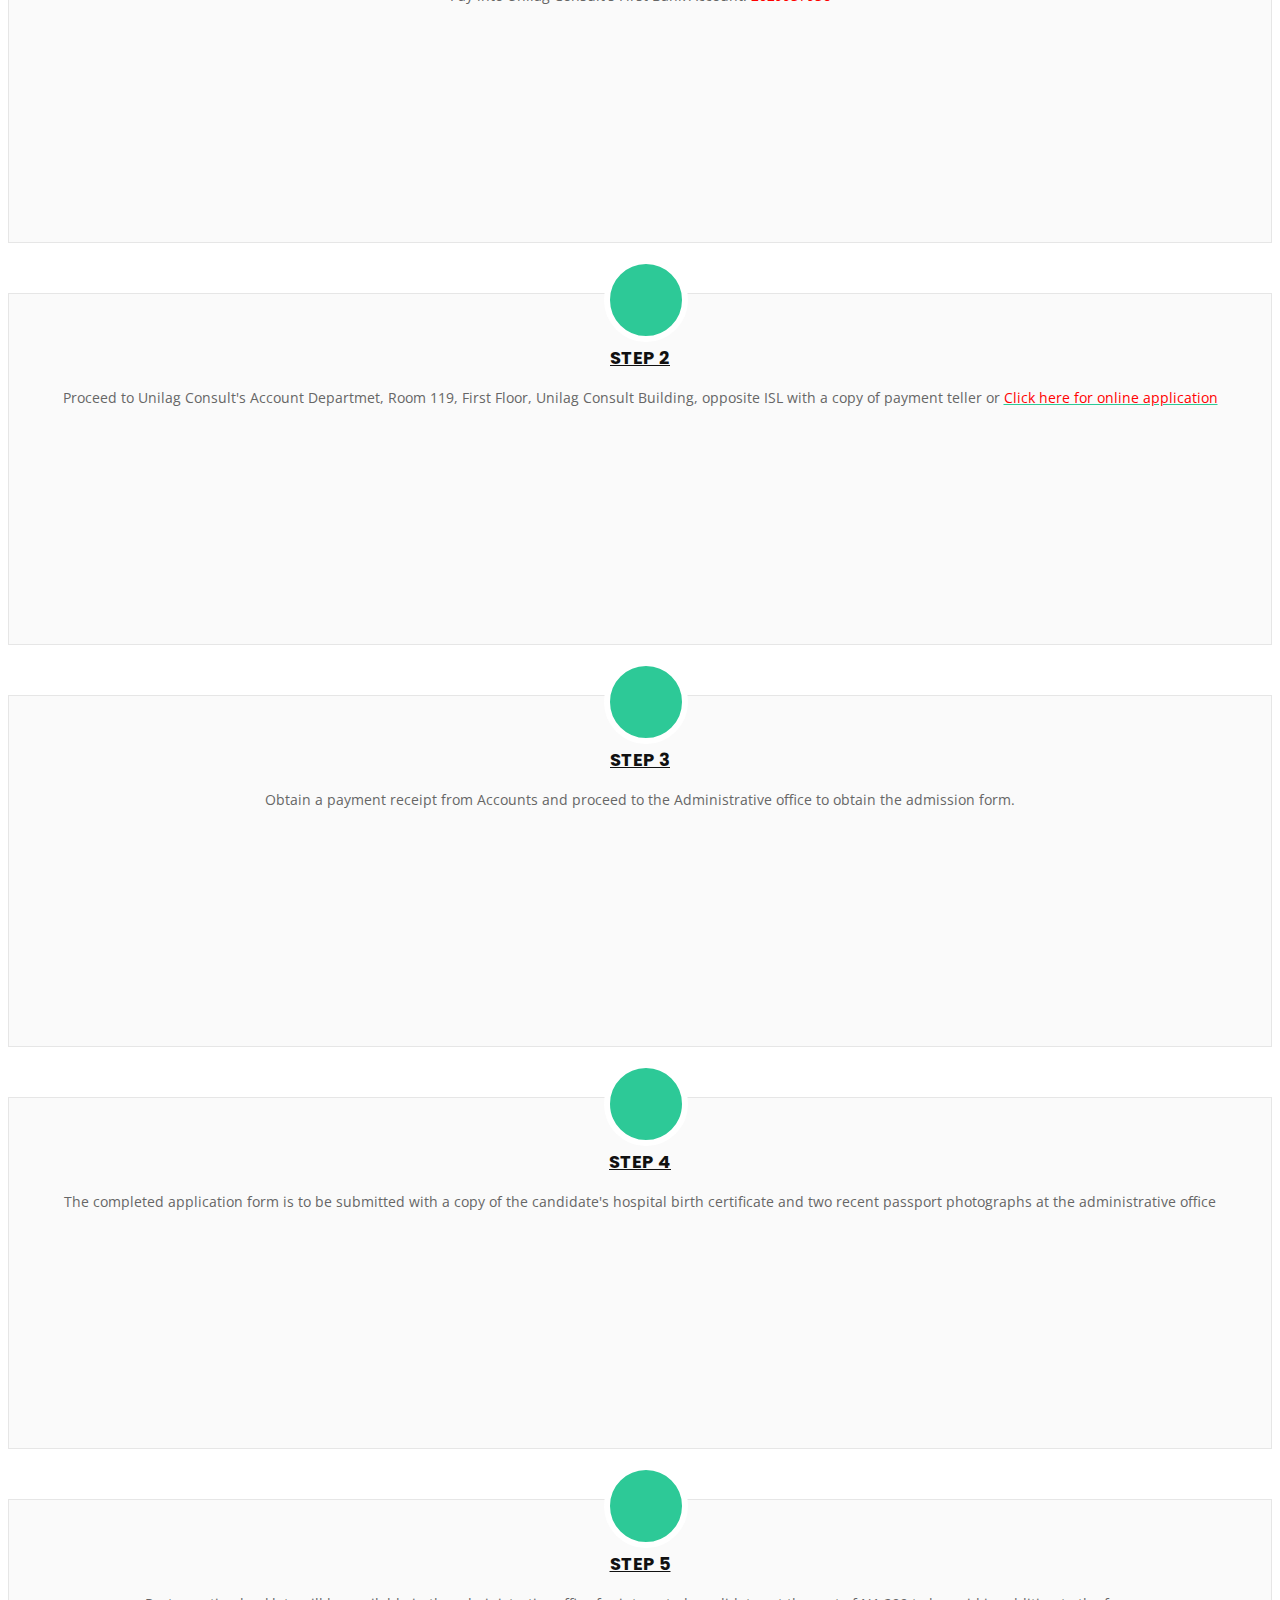
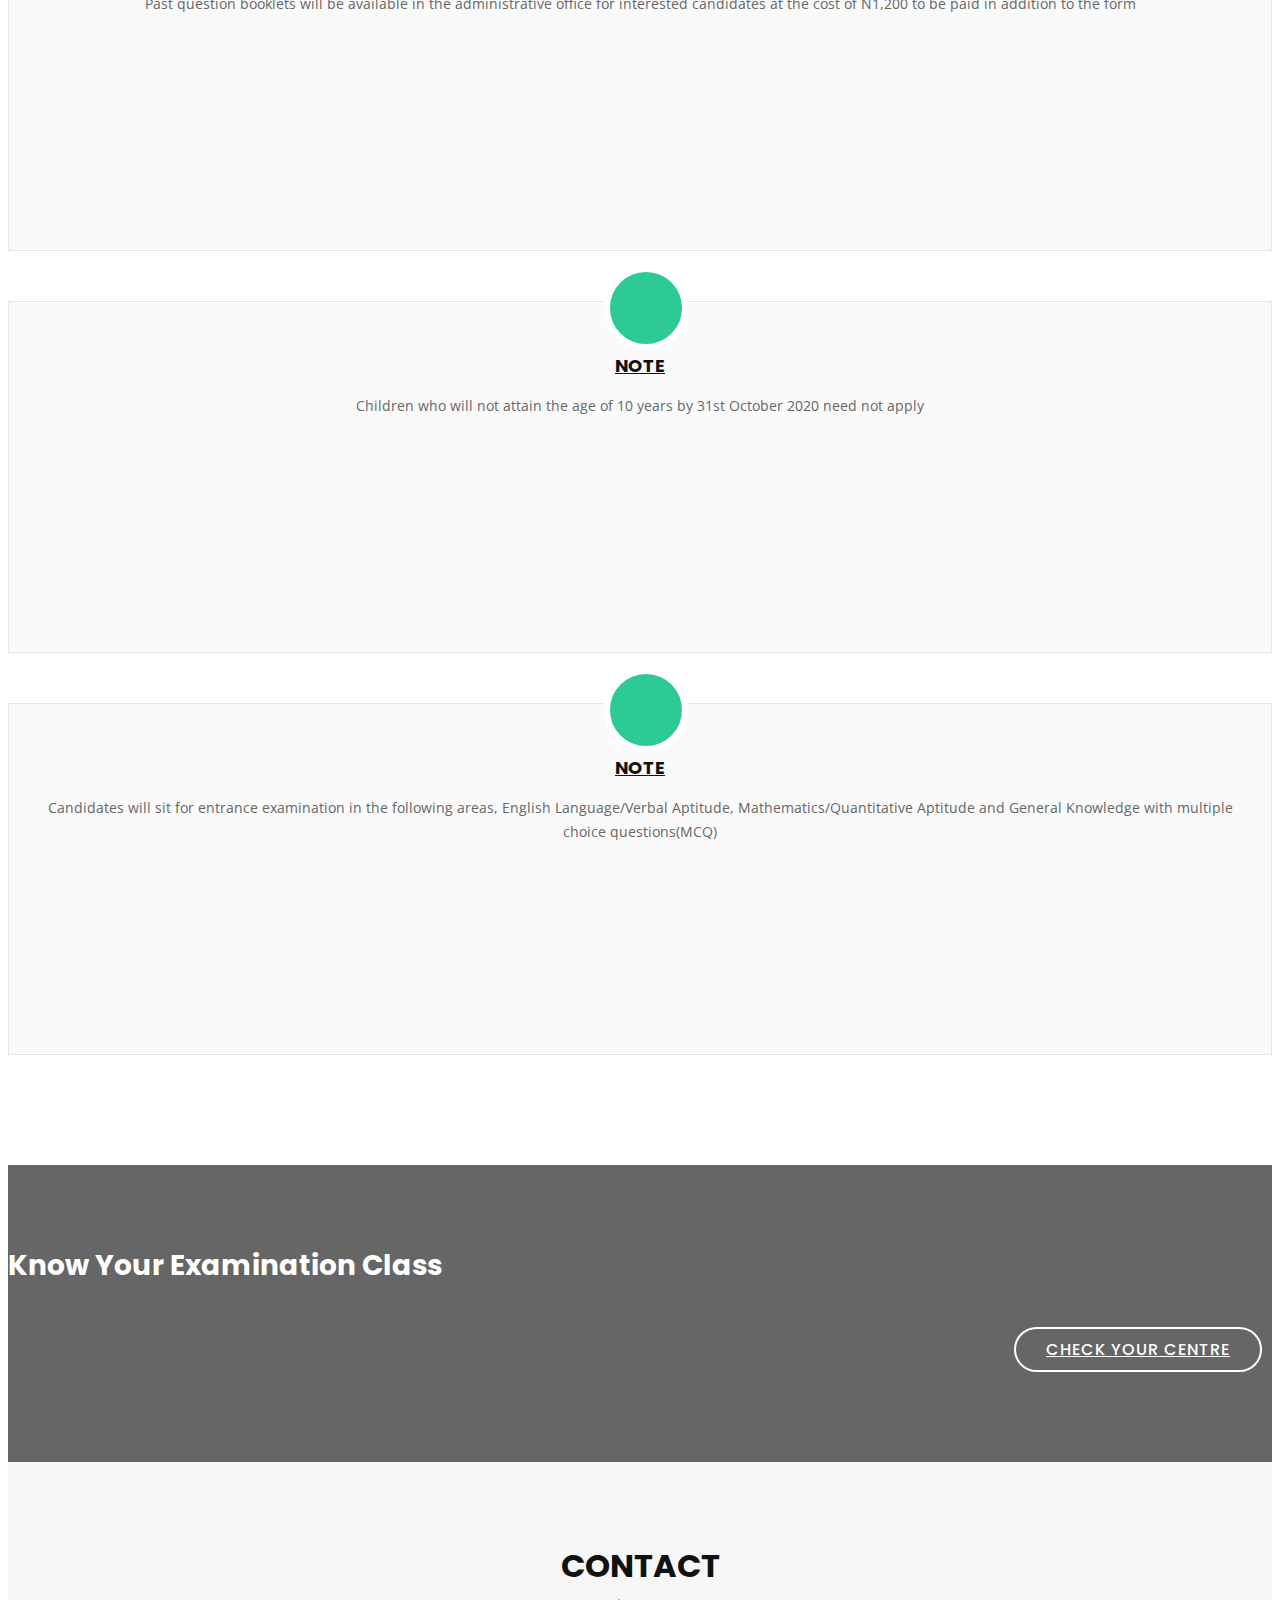
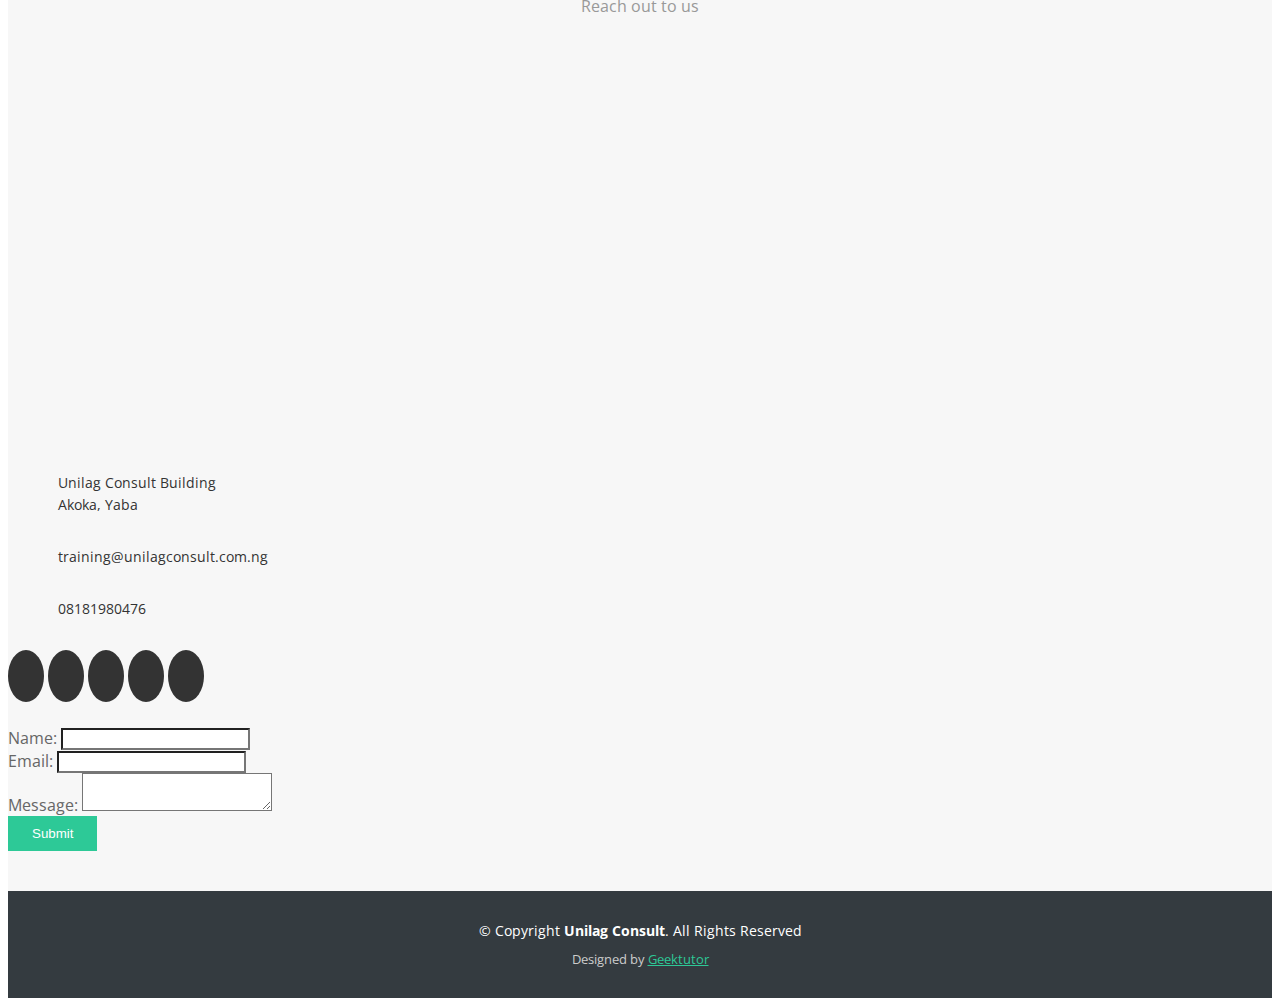
==== commit 22b43c71: "Update index.html" ====
--- a/index.html
+++ b/index.html
@@ -143,7 +143,7 @@
         <div class="row counters">
 
   				<div class="col-lg-3 col-6 text-center">
-            <span style="font-size: 18px">Batch 1: Saturday, August 29, 2020 & <br> Batch 2: Saturday, September 12, 2020</span>
+            <span style="font-size: 22px">Saturday, August 29, 2020</span>
             <p>Examination Date</p>
   				</div>
 
@@ -212,7 +212,7 @@
             <div class="box">
               <div class="icon"><a href=""><i class="fa fa-paper-plane"></i></a></div>
               <h4 class="title"><a href="">Step 3</a></h4>
-              <p class="description">Obtain a payment receipt from Accounts and proceed to the Administrative office to obtain the admission form. The closing date for the submission of the completed Application Form is <span style="color: red;">Wednesday, April 22, 2020</span></p>
+              <p class="description">Obtain a payment receipt from Accounts and proceed to the Administrative office to obtain the admission form. </p>
             </div>
           </div>
 
